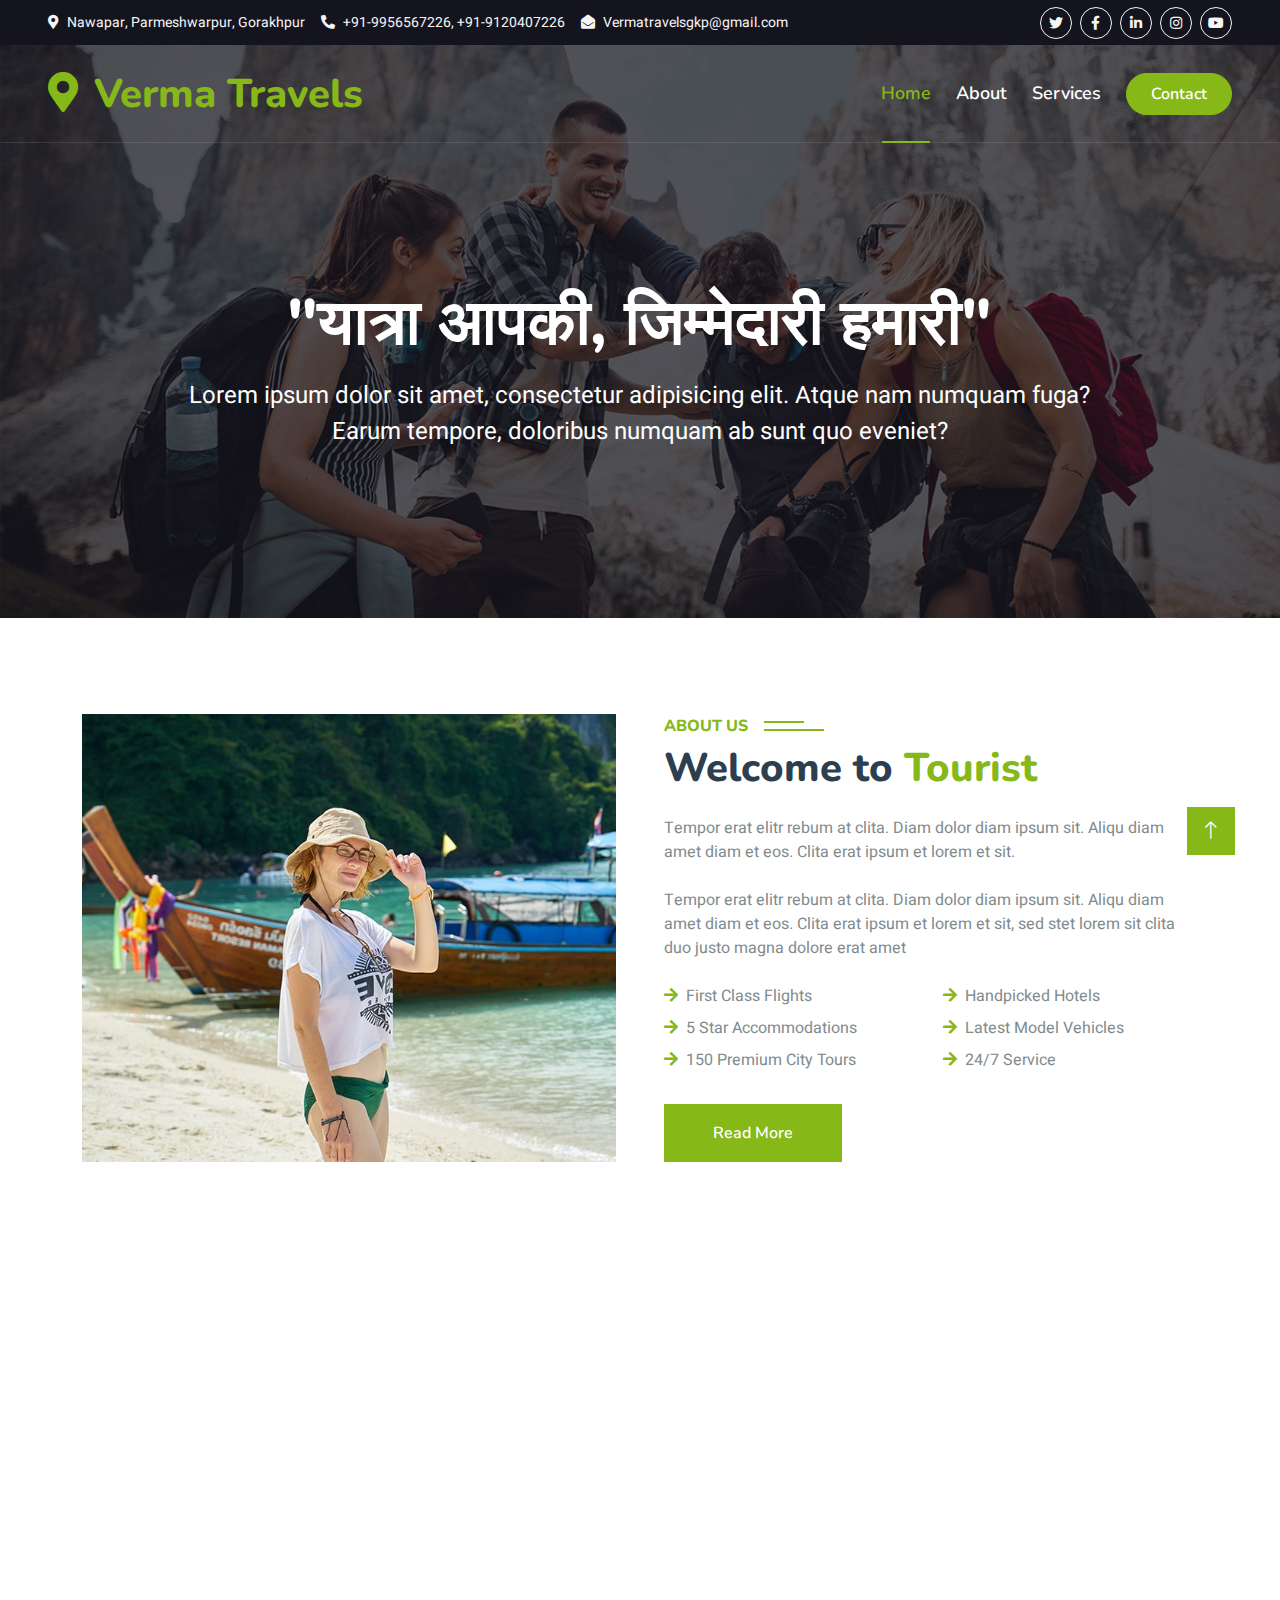
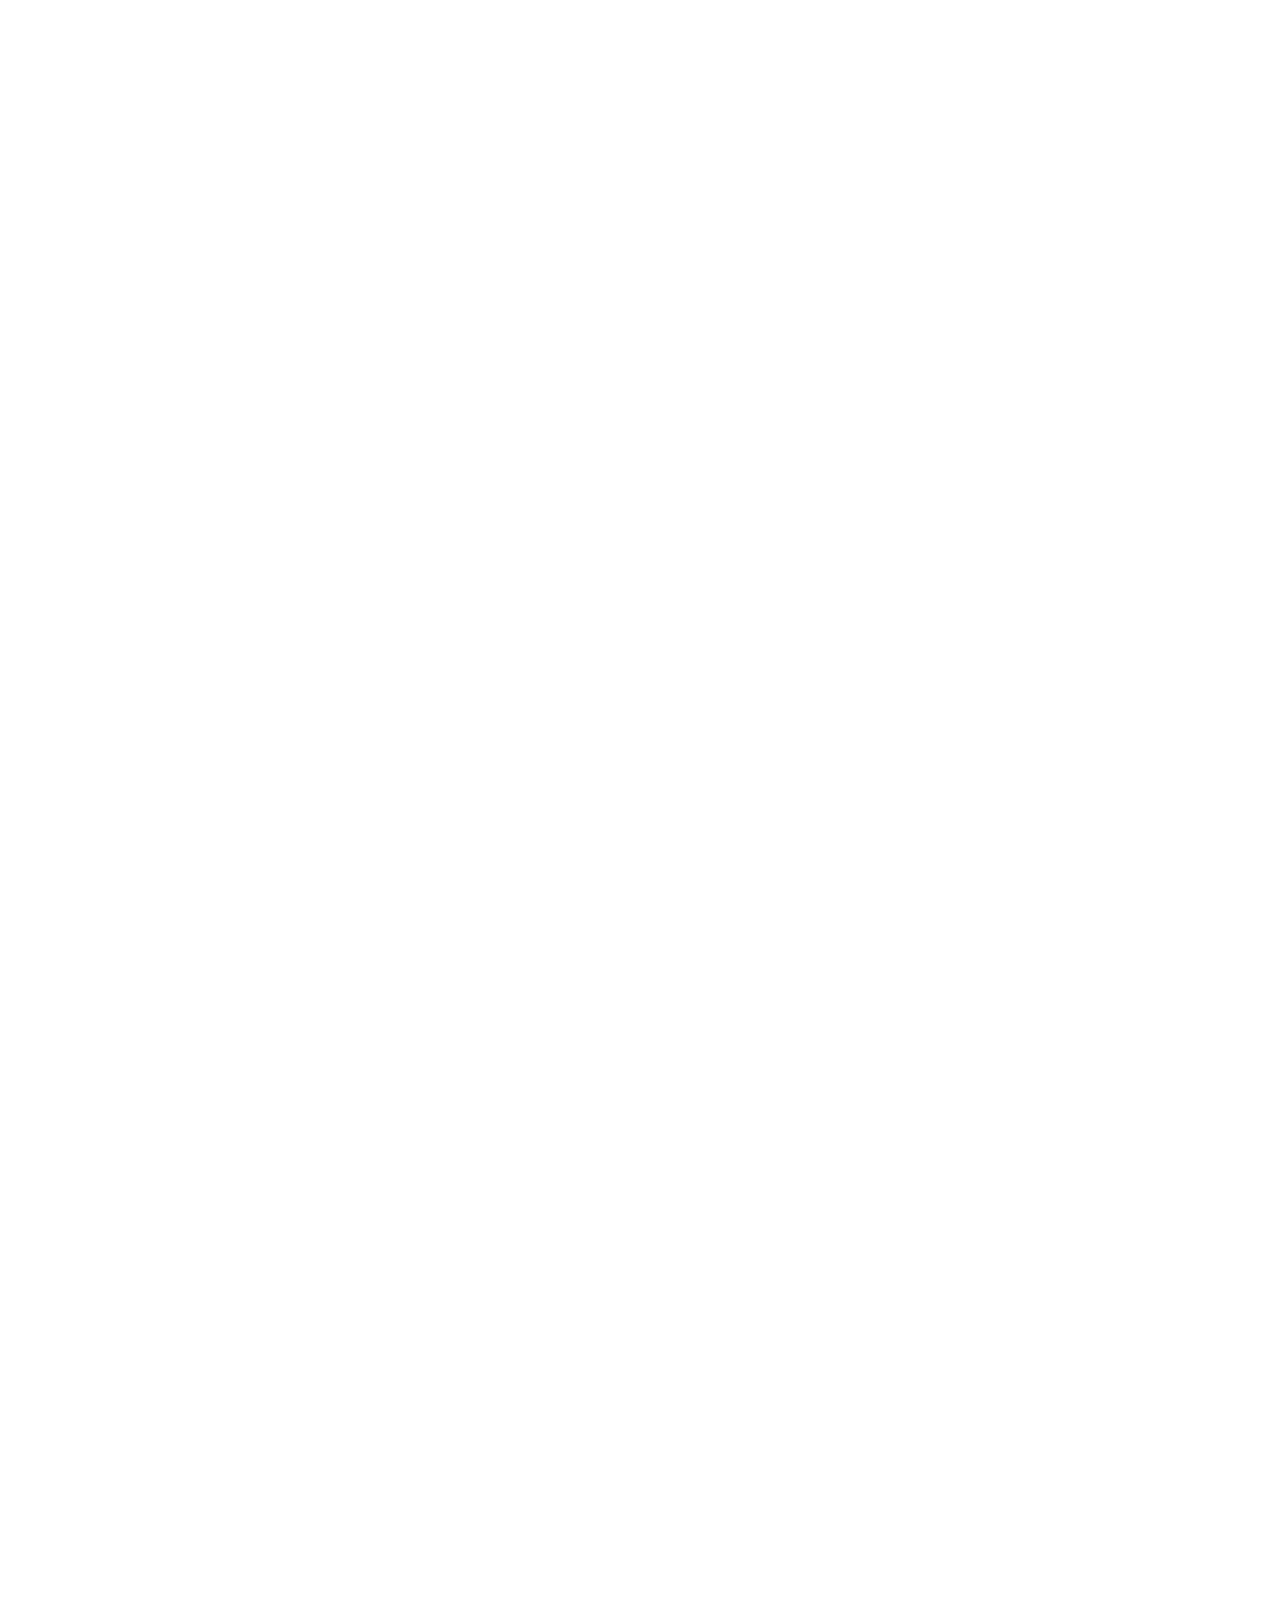
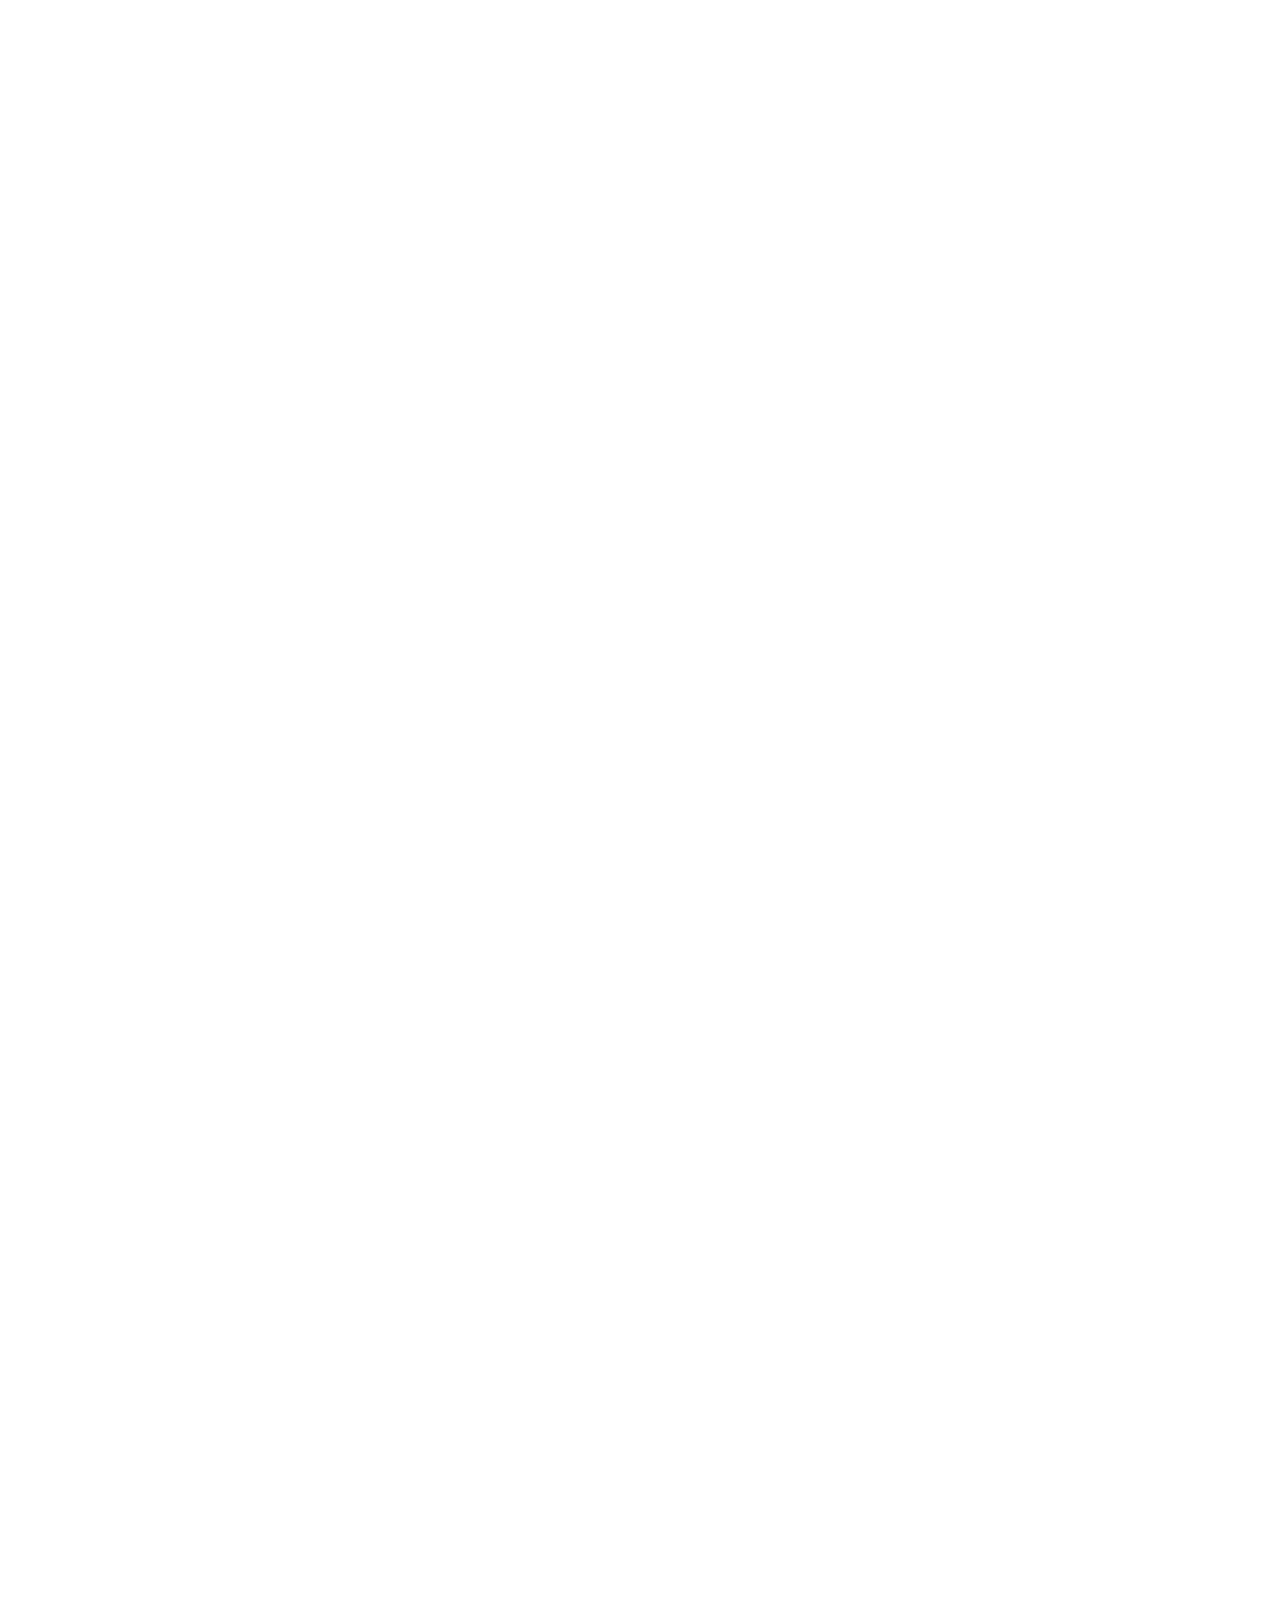
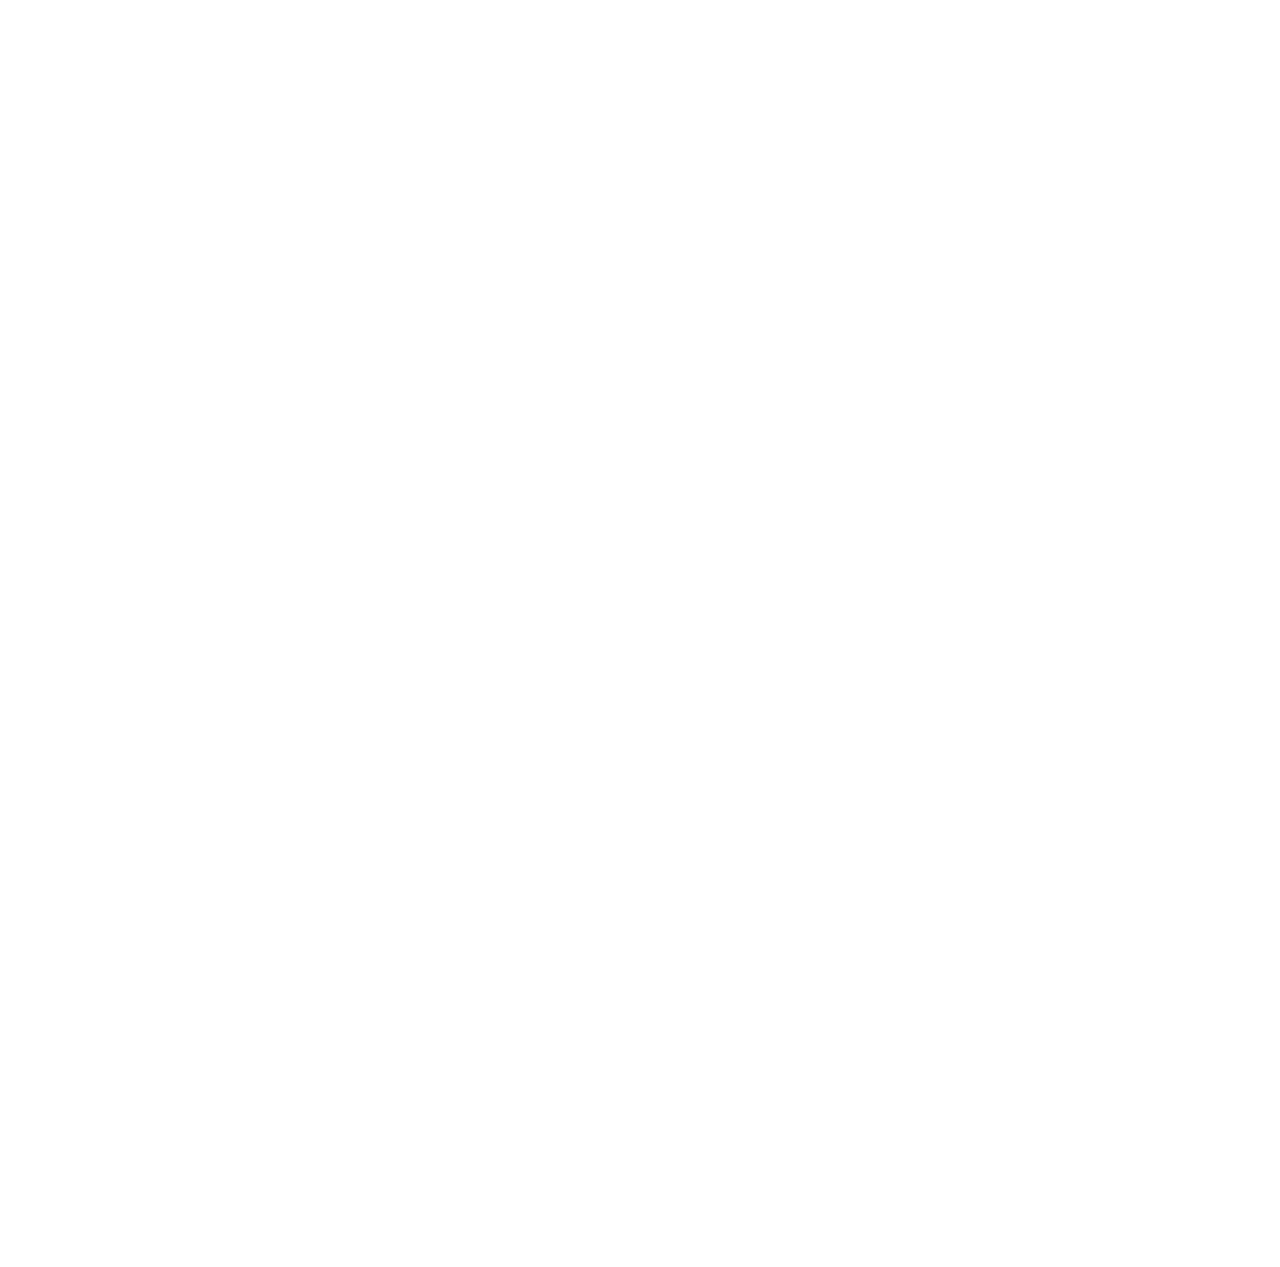
==== index.html @ 7a8b2f63 "Initial Commit" ====
<!DOCTYPE html>
<html lang="en">

<head>
    <meta charset="utf-8">
    <title>Tourist - Travel Agency HTML Template</title>
    <meta content="width=device-width, initial-scale=1.0" name="viewport">
    <meta content="" name="keywords">
    <meta content="" name="description">

    <!-- Favicon -->
    <link href="img/favicon.ico" rel="icon">

    <!-- Google Web Fonts -->
    <link rel="preconnect" href="https://fonts.googleapis.com">
    <link rel="preconnect" href="https://fonts.gstatic.com" crossorigin>
    <link href="https://fonts.googleapis.com/css2?family=Heebo:wght@400;500;600&family=Nunito:wght@600;700;800&display=swap" rel="stylesheet">

    <!-- Icon Font Stylesheet -->
    <link href="https://cdnjs.cloudflare.com/ajax/libs/font-awesome/5.10.0/css/all.min.css" rel="stylesheet">
    <link href="https://cdn.jsdelivr.net/npm/bootstrap-icons@1.4.1/font/bootstrap-icons.css" rel="stylesheet">

    <!-- Libraries Stylesheet -->
    <link href="lib/animate/animate.min.css" rel="stylesheet">
    <link href="lib/owlcarousel/assets/owl.carousel.min.css" rel="stylesheet">
    <link href="lib/tempusdominus/css/tempusdominus-bootstrap-4.min.css" rel="stylesheet" />

    <!-- Customized Bootstrap Stylesheet -->
    <link href="css/bootstrap.min.css" rel="stylesheet">

    <!-- Template Stylesheet -->
    <link href="css/style.css" rel="stylesheet">
</head>

<body>
    <!-- Spinner Start -->
    <div id="spinner" class="show bg-white position-fixed translate-middle w-100 vh-100 top-50 start-50 d-flex align-items-center justify-content-center">
        <div class="spinner-border text-primary" style="width: 3rem; height: 3rem;" role="status">
            <span class="sr-only">Loading...</span>
        </div>
    </div>
    <!-- Spinner End -->


    <!-- Topbar Start -->
    <div class="container-fluid bg-dark px-5 d-none d-lg-block">
        <div class="row gx-0">
            <div class="col-lg-8 text-center text-lg-start mb-2 mb-lg-0">
                <div class="d-inline-flex align-items-center" style="height: 45px;">
                    <small class="me-3 text-light"><i class="fa fa-map-marker-alt me-2"></i>Nawapar, Parmeshwarpur, Gorakhpur</small>
                    <small class="me-3 text-light"><i class="fa fa-phone-alt me-2"></i>+91-9956567226, +91-9120407226</small>
                    <small class="text-light"><i class="fa fa-envelope-open me-2"></i>Vermatravelsgkp@gmail.com</small>
                </div>
            </div>
            <div class="col-lg-4 text-center text-lg-end">
                <div class="d-inline-flex align-items-center" style="height: 45px;">
                    <a class="btn btn-sm btn-outline-light btn-sm-square rounded-circle me-2" href=""><i class="fab fa-twitter fw-normal"></i></a>
                    <a class="btn btn-sm btn-outline-light btn-sm-square rounded-circle me-2" href=""><i class="fab fa-facebook-f fw-normal"></i></a>
                    <a class="btn btn-sm btn-outline-light btn-sm-square rounded-circle me-2" href=""><i class="fab fa-linkedin-in fw-normal"></i></a>
                    <a class="btn btn-sm btn-outline-light btn-sm-square rounded-circle me-2" href=""><i class="fab fa-instagram fw-normal"></i></a>
                    <a class="btn btn-sm btn-outline-light btn-sm-square rounded-circle" href=""><i class="fab fa-youtube fw-normal"></i></a>
                </div>
            </div>
        </div>
    </div>
    <!-- Topbar End -->


    <!-- Navbar & Hero Start -->
    <div class="container-fluid position-relative p-0">
        <nav class="navbar navbar-expand-lg navbar-light px-4 px-lg-5 py-3 py-lg-0">
            <a href="" class="navbar-brand p-0">
                <h1 class="text-primary m-0"><i class="fa fa-map-marker-alt me-3"></i>Verma Travels</h1>
                <!-- <img src="img/logo.png" alt="Logo"> -->
            </a>
            <button class="navbar-toggler" type="button" data-bs-toggle="collapse" data-bs-target="#navbarCollapse">
                <span class="fa fa-bars"></span>
            </button>
            <div class="collapse navbar-collapse" id="navbarCollapse">
                <div class="navbar-nav ms-auto py-0">
                    <a href="index.html" class="nav-item nav-link active">Home</a>
                    <a href="about.html" class="nav-item nav-link">About</a>
                    <a href="service.html" class="nav-item nav-link">Services</a>
                    <!-- <a href="package.html" class="nav-item nav-link">Packages</a> -->
                    <!-- <div class="nav-item dropdown">
                        <a href="#" class="nav-link dropdown-toggle" data-bs-toggle="dropdown">Pages</a>
                        <div class="dropdown-menu m-0">
                            <a href="destination.html" class="dropdown-item">Destination</a>
                            <a href="booking.html" class="dropdown-item">Booking</a>
                            <a href="team.html" class="dropdown-item">Travel Guides</a>
                            <a href="testimonial.html" class="dropdown-item">Testimonial</a>
                            <a href="404.html" class="dropdown-item">404 Page</a>
                        </div> -->
                    </div>
                    <!-- <a href="contact.html" class="nav-item nav-link">Contact</a> -->
                </div>
                <a href="" class="btn btn-primary rounded-pill py-2 px-4">Contact</a>
            </div>
        </nav>

        <div class="container-fluid bg-primary py-5 mb-5 hero-header">
            <div class="container py-5">
                <div class="row justify-content-center py-5">
                    <div class="col-lg-10 pt-lg-5 mt-lg-5 text-center">
                        <h1 class="display-3 text-white mb-3 animated slideInDown">"यात्रा आपकी, जिम्मेदारी हमारी"</h1>
                        <p class="fs-4 text-white mb-4 animated slideInDown">Lorem ipsum dolor sit amet, consectetur adipisicing elit. Atque nam numquam fuga? Earum tempore, doloribus numquam ab sunt quo eveniet?</p>
                        <!-- <div class="position-relative w-75 mx-auto animated slideInDown">
                            <input class="form-control border-0 rounded-pill w-100 py-3 ps-4 pe-5" type="text" placeholder="Eg: Thailand">
                            <button type="button" class="btn btn-primary rounded-pill py-2 px-4 position-absolute top-0 end-0 me-2" style="margin-top: 7px;">Search</button>
                        </div> -->
                    </div>
                </div>
            </div>
        </div>
    </div>
    <!-- Navbar & Hero End -->


    <!-- About Start -->
    <div class="container-xxl py-5">
        <div class="container">
            <div class="row g-5">
                <div class="col-lg-6 wow fadeInUp" data-wow-delay="0.1s" style="min-height: 400px;">
                    <div class="position-relative h-100">
                        <img class="img-fluid position-absolute w-100 h-100" src="img/about.jpg" alt="" style="object-fit: cover;">
                    </div>
                </div>
                <div class="col-lg-6 wow fadeInUp" data-wow-delay="0.3s">
                    <h6 class="section-title bg-white text-start text-primary pe-3">About Us</h6>
                    <h1 class="mb-4">Welcome to <span class="text-primary">Tourist</span></h1>
                    <p class="mb-4">Tempor erat elitr rebum at clita. Diam dolor diam ipsum sit. Aliqu diam amet diam et eos. Clita erat ipsum et lorem et sit.</p>
                    <p class="mb-4">Tempor erat elitr rebum at clita. Diam dolor diam ipsum sit. Aliqu diam amet diam et eos. Clita erat ipsum et lorem et sit, sed stet lorem sit clita duo justo magna dolore erat amet</p>
                    <div class="row gy-2 gx-4 mb-4">
                        <div class="col-sm-6">
                            <p class="mb-0"><i class="fa fa-arrow-right text-primary me-2"></i>First Class Flights</p>
                        </div>
                        <div class="col-sm-6">
                            <p class="mb-0"><i class="fa fa-arrow-right text-primary me-2"></i>Handpicked Hotels</p>
                        </div>
                        <div class="col-sm-6">
                            <p class="mb-0"><i class="fa fa-arrow-right text-primary me-2"></i>5 Star Accommodations</p>
                        </div>
                        <div class="col-sm-6">
                            <p class="mb-0"><i class="fa fa-arrow-right text-primary me-2"></i>Latest Model Vehicles</p>
                        </div>
                        <div class="col-sm-6">
                            <p class="mb-0"><i class="fa fa-arrow-right text-primary me-2"></i>150 Premium City Tours</p>
                        </div>
                        <div class="col-sm-6">
                            <p class="mb-0"><i class="fa fa-arrow-right text-primary me-2"></i>24/7 Service</p>
                        </div>
                    </div>
                    <a class="btn btn-primary py-3 px-5 mt-2" href="">Read More</a>
                </div>
            </div>
        </div>
    </div>
    <!-- About End -->


    <!-- Service Start -->
    <div class="container-xxl py-5">
        <div class="container">
            <div class="text-center wow fadeInUp" data-wow-delay="0.1s">
                <h6 class="section-title bg-white text-center text-primary px-3">Services</h6>
                <h1 class="mb-5">Our Services</h1>
            </div>
            <div class="row g-4">
                <div class="col-lg-3 col-sm-6 wow fadeInUp" data-wow-delay="0.1s">
                    <div class="service-item rounded pt-3">
                        <div class="p-4">
                            <i class="fa fa-3x fa-globe text-primary mb-4"></i>
                            <h5>WorldWide Tours</h5>
                            <p>Diam elitr kasd sed at elitr sed ipsum justo dolor sed clita amet diam</p>
                        </div>
                    </div>
                </div>
                <div class="col-lg-3 col-sm-6 wow fadeInUp" data-wow-delay="0.3s">
                    <div class="service-item rounded pt-3">
                        <div class="p-4">
                            <i class="fa fa-3x fa-hotel text-primary mb-4"></i>
                            <h5>Hotel Reservation</h5>
                            <p>Diam elitr kasd sed at elitr sed ipsum justo dolor sed clita amet diam</p>
                        </div>
                    </div>
                </div>
                <div class="col-lg-3 col-sm-6 wow fadeInUp" data-wow-delay="0.5s">
                    <div class="service-item rounded pt-3">
                        <div class="p-4">
                            <i class="fa fa-3x fa-user text-primary mb-4"></i>
                            <h5>Travel Guides</h5>
                            <p>Diam elitr kasd sed at elitr sed ipsum justo dolor sed clita amet diam</p>
                        </div>
                    </div>
                </div>
                <div class="col-lg-3 col-sm-6 wow fadeInUp" data-wow-delay="0.7s">
                    <div class="service-item rounded pt-3">
                        <div class="p-4">
                            <i class="fa fa-3x fa-cog text-primary mb-4"></i>
                            <h5>Event Management</h5>
                            <p>Diam elitr kasd sed at elitr sed ipsum justo dolor sed clita amet diam</p>
                        </div>
                    </div>
                </div>
                <div class="col-lg-3 col-sm-6 wow fadeInUp" data-wow-delay="0.1s">
                    <div class="service-item rounded pt-3">
                        <div class="p-4">
                            <i class="fa fa-3x fa-globe text-primary mb-4"></i>
                            <h5>WorldWide Tours</h5>
                            <p>Diam elitr kasd sed at elitr sed ipsum justo dolor sed clita amet diam</p>
                        </div>
                    </div>
                </div>
                <div class="col-lg-3 col-sm-6 wow fadeInUp" data-wow-delay="0.3s">
                    <div class="service-item rounded pt-3">
                        <div class="p-4">
                            <i class="fa fa-3x fa-hotel text-primary mb-4"></i>
                            <h5>Hotel Reservation</h5>
                            <p>Diam elitr kasd sed at elitr sed ipsum justo dolor sed clita amet diam</p>
                        </div>
                    </div>
                </div>
                <div class="col-lg-3 col-sm-6 wow fadeInUp" data-wow-delay="0.5s">
                    <div class="service-item rounded pt-3">
                        <div class="p-4">
                            <i class="fa fa-3x fa-user text-primary mb-4"></i>
                            <h5>Travel Guides</h5>
                            <p>Diam elitr kasd sed at elitr sed ipsum justo dolor sed clita amet diam</p>
                        </div>
                    </div>
                </div>
                <div class="col-lg-3 col-sm-6 wow fadeInUp" data-wow-delay="0.7s">
                    <div class="service-item rounded pt-3">
                        <div class="p-4">
                            <i class="fa fa-3x fa-cog text-primary mb-4"></i>
                            <h5>Event Management</h5>
                            <p>Diam elitr kasd sed at elitr sed ipsum justo dolor sed clita amet diam</p>
                        </div>
                    </div>
                </div>
            </div>
        </div>
    </div>
    <!-- Service End -->


    <!-- Destination Start -->
    <div class="container-xxl py-5 destination">
        <div class="container">
            <div class="text-center wow fadeInUp" data-wow-delay="0.1s">
                <h6 class="section-title bg-white text-center text-primary px-3">Destination</h6>
                <h1 class="mb-5">Popular Destination</h1>
            </div>
            <div class="row g-3">
                <div class="col-lg-7 col-md-6">
                    <div class="row g-3">
                        <div class="col-lg-12 col-md-12 wow zoomIn" data-wow-delay="0.1s">
                            <a class="position-relative d-block overflow-hidden" href="">
                                <img class="img-fluid" src="img/destination-1.jpg" alt="">
                                <div class="bg-white text-danger fw-bold position-absolute top-0 start-0 m-3 py-1 px-2">30% OFF</div>
                                <div class="bg-white text-primary fw-bold position-absolute bottom-0 end-0 m-3 py-1 px-2">Thailand</div>
                            </a>
                        </div>
                        <div class="col-lg-6 col-md-12 wow zoomIn" data-wow-delay="0.3s">
                            <a class="position-relative d-block overflow-hidden" href="">
                                <img class="img-fluid" src="img/destination-2.jpg" alt="">
                                <div class="bg-white text-danger fw-bold position-absolute top-0 start-0 m-3 py-1 px-2">25% OFF</div>
                                <div class="bg-white text-primary fw-bold position-absolute bottom-0 end-0 m-3 py-1 px-2">Malaysia</div>
                            </a>
                        </div>
                        <div class="col-lg-6 col-md-12 wow zoomIn" data-wow-delay="0.5s">
                            <a class="position-relative d-block overflow-hidden" href="">
                                <img class="img-fluid" src="img/destination-3.jpg" alt="">
                                <div class="bg-white text-danger fw-bold position-absolute top-0 start-0 m-3 py-1 px-2">35% OFF</div>
                                <div class="bg-white text-primary fw-bold position-absolute bottom-0 end-0 m-3 py-1 px-2">Australia</div>
                            </a>
                        </div>
                    </div>
                </div>
                <div class="col-lg-5 col-md-6 wow zoomIn" data-wow-delay="0.7s" style="min-height: 350px;">
                    <a class="position-relative d-block h-100 overflow-hidden" href="">
                        <img class="img-fluid position-absolute w-100 h-100" src="img/destination-4.jpg" alt="" style="object-fit: cover;">
                        <div class="bg-white text-danger fw-bold position-absolute top-0 start-0 m-3 py-1 px-2">20% OFF</div>
                        <div class="bg-white text-primary fw-bold position-absolute bottom-0 end-0 m-3 py-1 px-2">Indonesia</div>
                    </a>
                </div>
            </div>
        </div>
    </div>
    <!-- Destination Start -->


    <!-- Package Start -->
    <div class="container-xxl py-5">
        <div class="container">
            <div class="text-center wow fadeInUp" data-wow-delay="0.1s">
                <h6 class="section-title bg-white text-center text-primary px-3">Packages</h6>
                <h1 class="mb-5">Awesome Packages</h1>
            </div>
            <div class="row g-4 justify-content-center">
                <div class="col-lg-4 col-md-6 wow fadeInUp" data-wow-delay="0.1s">
                    <div class="package-item">
                        <div class="overflow-hidden">
                            <img class="img-fluid" src="img/package-1.jpg" alt="">
                        </div>
                        <div class="d-flex border-bottom">
                            <small class="flex-fill text-center border-end py-2"><i class="fa fa-map-marker-alt text-primary me-2"></i>Thailand</small>
                            <small class="flex-fill text-center border-end py-2"><i class="fa fa-calendar-alt text-primary me-2"></i>3 days</small>
                            <small class="flex-fill text-center py-2"><i class="fa fa-user text-primary me-2"></i>2 Person</small>
                        </div>
                        <div class="text-center p-4">
                            <h3 class="mb-0">$149.00</h3>
                            <div class="mb-3">
                                <small class="fa fa-star text-primary"></small>
                                <small class="fa fa-star text-primary"></small>
                                <small class="fa fa-star text-primary"></small>
                                <small class="fa fa-star text-primary"></small>
                                <small class="fa fa-star text-primary"></small>
                            </div>
                            <p>Tempor erat elitr rebum at clita. Diam dolor diam ipsum sit diam amet diam eos</p>
                            <div class="d-flex justify-content-center mb-2">
                                <a href="#" class="btn btn-sm btn-primary px-3 border-end" style="border-radius: 30px 0 0 30px;">Read More</a>
                                <a href="#" class="btn btn-sm btn-primary px-3" style="border-radius: 0 30px 30px 0;">Book Now</a>
                            </div>
                        </div>
                    </div>
                </div>
                <div class="col-lg-4 col-md-6 wow fadeInUp" data-wow-delay="0.3s">
                    <div class="package-item">
                        <div class="overflow-hidden">
                            <img class="img-fluid" src="img/package-2.jpg" alt="">
                        </div>
                        <div class="d-flex border-bottom">
                            <small class="flex-fill text-center border-end py-2"><i class="fa fa-map-marker-alt text-primary me-2"></i>Indonesia</small>
                            <small class="flex-fill text-center border-end py-2"><i class="fa fa-calendar-alt text-primary me-2"></i>3 days</small>
                            <small class="flex-fill text-center py-2"><i class="fa fa-user text-primary me-2"></i>2 Person</small>
                        </div>
                        <div class="text-center p-4">
                            <h3 class="mb-0">$139.00</h3>
                            <div class="mb-3">
                                <small class="fa fa-star text-primary"></small>
                                <small class="fa fa-star text-primary"></small>
                                <small class="fa fa-star text-primary"></small>
                                <small class="fa fa-star text-primary"></small>
                                <small class="fa fa-star text-primary"></small>
                            </div>
                            <p>Tempor erat elitr rebum at clita. Diam dolor diam ipsum sit diam amet diam eos</p>
                            <div class="d-flex justify-content-center mb-2">
                                <a href="#" class="btn btn-sm btn-primary px-3 border-end" style="border-radius: 30px 0 0 30px;">Read More</a>
                                <a href="#" class="btn btn-sm btn-primary px-3" style="border-radius: 0 30px 30px 0;">Book Now</a>
                            </div>
                        </div>
                    </div>
                </div>
                <div class="col-lg-4 col-md-6 wow fadeInUp" data-wow-delay="0.5s">
                    <div class="package-item">
                        <div class="overflow-hidden">
                            <img class="img-fluid" src="img/package-3.jpg" alt="">
                        </div>
                        <div class="d-flex border-bottom">
                            <small class="flex-fill text-center border-end py-2"><i class="fa fa-map-marker-alt text-primary me-2"></i>Malaysia</small>
                            <small class="flex-fill text-center border-end py-2"><i class="fa fa-calendar-alt text-primary me-2"></i>3 days</small>
                            <small class="flex-fill text-center py-2"><i class="fa fa-user text-primary me-2"></i>2 Person</small>
                        </div>
                        <div class="text-center p-4">
                            <h3 class="mb-0">$189.00</h3>
                            <div class="mb-3">
                                <small class="fa fa-star text-primary"></small>
                                <small class="fa fa-star text-primary"></small>
                                <small class="fa fa-star text-primary"></small>
                                <small class="fa fa-star text-primary"></small>
                                <small class="fa fa-star text-primary"></small>
                            </div>
                            <p>Tempor erat elitr rebum at clita. Diam dolor diam ipsum sit diam amet diam eos</p>
                            <div class="d-flex justify-content-center mb-2">
                                <a href="#" class="btn btn-sm btn-primary px-3 border-end" style="border-radius: 30px 0 0 30px;">Read More</a>
                                <a href="#" class="btn btn-sm btn-primary px-3" style="border-radius: 0 30px 30px 0;">Book Now</a>
                            </div>
                        </div>
                    </div>
                </div>
            </div>
        </div>
    </div>
    <!-- Package End -->


    <!-- Booking Start -->
    <div class="container-xxl py-5 wow fadeInUp" data-wow-delay="0.1s">
        <div class="container">
            <div class="booking p-5">
                <div class="row g-5 align-items-center">
                    <div class="col-md-6 text-white">
                        <h6 class="text-white text-uppercase">Booking</h6>
                        <h1 class="text-white mb-4">Online Booking</h1>
                        <p class="mb-4">Tempor erat elitr rebum at clita. Diam dolor diam ipsum sit. Aliqu diam amet diam et eos. Clita erat ipsum et lorem et sit.</p>
                        <p class="mb-4">Tempor erat elitr rebum at clita. Diam dolor diam ipsum sit. Aliqu diam amet diam et eos. Clita erat ipsum et lorem et sit, sed stet lorem sit clita duo justo magna dolore erat amet</p>
                        <a class="btn btn-outline-light py-3 px-5 mt-2" href="">Read More</a>
                    </div>
                    <div class="col-md-6">
                        <h1 class="text-white mb-4">Book A Tour</h1>
                        <form>
                            <div class="row g-3">
                                <div class="col-md-6">
                                    <div class="form-floating">
                                        <input type="text" class="form-control bg-transparent" id="name" placeholder="Your Name">
                                        <label for="name">Your Name</label>
                                    </div>
                                </div>
                                <div class="col-md-6">
                                    <div class="form-floating">
                                        <input type="email" class="form-control bg-transparent" id="email" placeholder="Your Email">
                                        <label for="email">Your Email</label>
                                    </div>
                                </div>
                                <div class="col-md-6">
                                    <div class="form-floating date" id="date3" data-target-input="nearest">
                                        <input type="text" class="form-control bg-transparent datetimepicker-input" id="datetime" placeholder="Date & Time" data-target="#date3" data-toggle="datetimepicker" />
                                        <label for="datetime">Date & Time</label>
                                    </div>
                                </div>
                                <div class="col-md-6">
                                    <div class="form-floating">
                                        <select class="form-select bg-transparent" id="select1">
                                            <option value="1">Destination 1</option>
                                            <option value="2">Destination 2</option>
                                            <option value="3">Destination 3</option>
                                        </select>
                                        <label for="select1">Destination</label>
                                    </div>
                                </div>
                                <div class="col-12">
                                    <div class="form-floating">
                                        <textarea class="form-control bg-transparent" placeholder="Special Request" id="message" style="height: 100px"></textarea>
                                        <label for="message">Special Request</label>
                                    </div>
                                </div>
                                <div class="col-12">
                                    <button class="btn btn-outline-light w-100 py-3" type="submit">Book Now</button>
                                </div>
                            </div>
                        </form>
                    </div>
                </div>
            </div>
        </div>
    </div>
    <!-- Booking Start -->


    <!-- Process Start -->
    <div class="container-xxl py-5">
        <div class="container">
            <div class="text-center pb-4 wow fadeInUp" data-wow-delay="0.1s">
                <h6 class="section-title bg-white text-center text-primary px-3">Process</h6>
                <h1 class="mb-5">3 Easy Steps</h1>
            </div>
            <div class="row gy-5 gx-4 justify-content-center">
                <div class="col-lg-4 col-sm-6 text-center pt-4 wow fadeInUp" data-wow-delay="0.1s">
                    <div class="position-relative border border-primary pt-5 pb-4 px-4">
                        <div class="d-inline-flex align-items-center justify-content-center bg-primary rounded-circle position-absolute top-0 start-50 translate-middle shadow" style="width: 100px; height: 100px;">
                            <i class="fa fa-globe fa-3x text-white"></i>
                        </div>
                        <h5 class="mt-4">Choose A Destination</h5>
                        <hr class="w-25 mx-auto bg-primary mb-1">
                        <hr class="w-50 mx-auto bg-primary mt-0">
                        <p class="mb-0">Tempor erat elitr rebum clita dolor diam ipsum sit diam amet diam eos erat ipsum et lorem et sit sed stet lorem sit</p>
                    </div>
                </div>
                <div class="col-lg-4 col-sm-6 text-center pt-4 wow fadeInUp" data-wow-delay="0.3s">
                    <div class="position-relative border border-primary pt-5 pb-4 px-4">
                        <div class="d-inline-flex align-items-center justify-content-center bg-primary rounded-circle position-absolute top-0 start-50 translate-middle shadow" style="width: 100px; height: 100px;">
                            <i class="fa fa-dollar-sign fa-3x text-white"></i>
                        </div>
                        <h5 class="mt-4">Pay Online</h5>
                        <hr class="w-25 mx-auto bg-primary mb-1">
                        <hr class="w-50 mx-auto bg-primary mt-0">
                        <p class="mb-0">Tempor erat elitr rebum clita dolor diam ipsum sit diam amet diam eos erat ipsum et lorem et sit sed stet lorem sit</p>
                    </div>
                </div>
                <div class="col-lg-4 col-sm-6 text-center pt-4 wow fadeInUp" data-wow-delay="0.5s">
                    <div class="position-relative border border-primary pt-5 pb-4 px-4">
                        <div class="d-inline-flex align-items-center justify-content-center bg-primary rounded-circle position-absolute top-0 start-50 translate-middle shadow" style="width: 100px; height: 100px;">
                            <i class="fa fa-plane fa-3x text-white"></i>
                        </div>
                        <h5 class="mt-4">Fly Today</h5>
                        <hr class="w-25 mx-auto bg-primary mb-1">
                        <hr class="w-50 mx-auto bg-primary mt-0">
                        <p class="mb-0">Tempor erat elitr rebum clita dolor diam ipsum sit diam amet diam eos erat ipsum et lorem et sit sed stet lorem sit</p>
                    </div>
                </div>
            </div>
        </div>
    </div>
    <!-- Process Start -->


    <!-- Team Start -->
    <div class="container-xxl py-5">
        <div class="container">
            <div class="text-center wow fadeInUp" data-wow-delay="0.1s">
                <h6 class="section-title bg-white text-center text-primary px-3">Travel Guide</h6>
                <h1 class="mb-5">Meet Our Guide</h1>
            </div>
            <div class="row g-4">
                <div class="col-lg-3 col-md-6 wow fadeInUp" data-wow-delay="0.1s">
                    <div class="team-item">
                        <div class="overflow-hidden">
                            <img class="img-fluid" src="img/team-1.jpg" alt="">
                        </div>
                        <div class="position-relative d-flex justify-content-center" style="margin-top: -19px;">
                            <a class="btn btn-square mx-1" href=""><i class="fab fa-facebook-f"></i></a>
                            <a class="btn btn-square mx-1" href=""><i class="fab fa-twitter"></i></a>
                            <a class="btn btn-square mx-1" href=""><i class="fab fa-instagram"></i></a>
                        </div>
                        <div class="text-center p-4">
                            <h5 class="mb-0">Full Name</h5>
                            <small>Designation</small>
                        </div>
                    </div>
                </div>
                <div class="col-lg-3 col-md-6 wow fadeInUp" data-wow-delay="0.3s">
                    <div class="team-item">
                        <div class="overflow-hidden">
                            <img class="img-fluid" src="img/team-2.jpg" alt="">
                        </div>
                        <div class="position-relative d-flex justify-content-center" style="margin-top: -19px;">
                            <a class="btn btn-square mx-1" href=""><i class="fab fa-facebook-f"></i></a>
                            <a class="btn btn-square mx-1" href=""><i class="fab fa-twitter"></i></a>
                            <a class="btn btn-square mx-1" href=""><i class="fab fa-instagram"></i></a>
                        </div>
                        <div class="text-center p-4">
                            <h5 class="mb-0">Full Name</h5>
                            <small>Designation</small>
                        </div>
                    </div>
                </div>
                <div class="col-lg-3 col-md-6 wow fadeInUp" data-wow-delay="0.5s">
                    <div class="team-item">
                        <div class="overflow-hidden">
                            <img class="img-fluid" src="img/team-3.jpg" alt="">
                        </div>
                        <div class="position-relative d-flex justify-content-center" style="margin-top: -19px;">
                            <a class="btn btn-square mx-1" href=""><i class="fab fa-facebook-f"></i></a>
                            <a class="btn btn-square mx-1" href=""><i class="fab fa-twitter"></i></a>
                            <a class="btn btn-square mx-1" href=""><i class="fab fa-instagram"></i></a>
                        </div>
                        <div class="text-center p-4">
                            <h5 class="mb-0">Full Name</h5>
                            <small>Designation</small>
                        </div>
                    </div>
                </div>
                <div class="col-lg-3 col-md-6 wow fadeInUp" data-wow-delay="0.7s">
                    <div class="team-item">
                        <div class="overflow-hidden">
                            <img class="img-fluid" src="img/team-4.jpg" alt="">
                        </div>
                        <div class="position-relative d-flex justify-content-center" style="margin-top: -19px;">
                            <a class="btn btn-square mx-1" href=""><i class="fab fa-facebook-f"></i></a>
                            <a class="btn btn-square mx-1" href=""><i class="fab fa-twitter"></i></a>
                            <a class="btn btn-square mx-1" href=""><i class="fab fa-instagram"></i></a>
                        </div>
                        <div class="text-center p-4">
                            <h5 class="mb-0">Full Name</h5>
                            <small>Designation</small>
                        </div>
                    </div>
                </div>
            </div>
        </div>
    </div>
    <!-- Team End -->


    <!-- Testimonial Start -->
    <div class="container-xxl py-5 wow fadeInUp" data-wow-delay="0.1s">
        <div class="container">
            <div class="text-center">
                <h6 class="section-title bg-white text-center text-primary px-3">Testimonial</h6>
                <h1 class="mb-5">Our Clients Say!!!</h1>
            </div>
            <div class="owl-carousel testimonial-carousel position-relative">
                <div class="testimonial-item bg-white text-center border p-4">
                    <img class="bg-white rounded-circle shadow p-1 mx-auto mb-3" src="img/testimonial-1.jpg" style="width: 80px; height: 80px;">
                    <h5 class="mb-0">John Doe</h5>
                    <p>New York, USA</p>
                    <p class="mb-0">Tempor erat elitr rebum at clita. Diam dolor diam ipsum sit diam amet diam et eos. Clita erat ipsum et lorem et sit.</p>
                </div>
                <div class="testimonial-item bg-white text-center border p-4">
                    <img class="bg-white rounded-circle shadow p-1 mx-auto mb-3" src="img/testimonial-2.jpg" style="width: 80px; height: 80px;">
                    <h5 class="mb-0">John Doe</h5>
                    <p>New York, USA</p>
                    <p class="mt-2 mb-0">Tempor erat elitr rebum at clita. Diam dolor diam ipsum sit diam amet diam et eos. Clita erat ipsum et lorem et sit.</p>
                </div>
                <div class="testimonial-item bg-white text-center border p-4">
                    <img class="bg-white rounded-circle shadow p-1 mx-auto mb-3" src="img/testimonial-3.jpg" style="width: 80px; height: 80px;">
                    <h5 class="mb-0">John Doe</h5>
                    <p>New York, USA</p>
                    <p class="mt-2 mb-0">Tempor erat elitr rebum at clita. Diam dolor diam ipsum sit diam amet diam et eos. Clita erat ipsum et lorem et sit.</p>
                </div>
                <div class="testimonial-item bg-white text-center border p-4">
                    <img class="bg-white rounded-circle shadow p-1 mx-auto mb-3" src="img/testimonial-4.jpg" style="width: 80px; height: 80px;">
                    <h5 class="mb-0">John Doe</h5>
                    <p>New York, USA</p>
                    <p class="mt-2 mb-0">Tempor erat elitr rebum at clita. Diam dolor diam ipsum sit diam amet diam et eos. Clita erat ipsum et lorem et sit.</p>
                </div>
            </div>
        </div>
    </div>
    <!-- Testimonial End -->
        

    <!-- Footer Start -->
    <div class="container-fluid bg-dark text-light footer pt-5 mt-5 wow fadeIn" data-wow-delay="0.1s">
        <div class="container py-5">
            <div class="row g-5">
                <div class="col-lg-3 col-md-6">
                    <h4 class="text-white mb-3">Company</h4>
                    <a class="btn btn-link" href="">About Us</a>
                    <a class="btn btn-link" href="">Contact Us</a>
                    <a class="btn btn-link" href="">Privacy Policy</a>
                    <a class="btn btn-link" href="">Terms & Condition</a>
                    <a class="btn btn-link" href="">FAQs & Help</a>
                </div>
                <div class="col-lg-3 col-md-6">
                    <h4 class="text-white mb-3">Contact</h4>
                    <p class="mb-2"><i class="fa fa-map-marker-alt me-3"></i>123 Street, New York, USA</p>
                    <p class="mb-2"><i class="fa fa-phone-alt me-3"></i>+012 345 67890</p>
                    <p class="mb-2"><i class="fa fa-envelope me-3"></i>info@example.com</p>
                    <div class="d-flex pt-2">
                        <a class="btn btn-outline-light btn-social" href=""><i class="fab fa-twitter"></i></a>
                        <a class="btn btn-outline-light btn-social" href=""><i class="fab fa-facebook-f"></i></a>
                        <a class="btn btn-outline-light btn-social" href=""><i class="fab fa-youtube"></i></a>
                        <a class="btn btn-outline-light btn-social" href=""><i class="fab fa-linkedin-in"></i></a>
                    </div>
                </div>
                <div class="col-lg-3 col-md-6">
                    <h4 class="text-white mb-3">Gallery</h4>
                    <div class="row g-2 pt-2">
                        <div class="col-4">
                            <img class="img-fluid bg-light p-1" src="img/package-1.jpg" alt="">
                        </div>
                        <div class="col-4">
                            <img class="img-fluid bg-light p-1" src="img/package-2.jpg" alt="">
                        </div>
                        <div class="col-4">
                            <img class="img-fluid bg-light p-1" src="img/package-3.jpg" alt="">
                        </div>
                        <div class="col-4">
                            <img class="img-fluid bg-light p-1" src="img/package-2.jpg" alt="">
                        </div>
                        <div class="col-4">
                            <img class="img-fluid bg-light p-1" src="img/package-3.jpg" alt="">
                        </div>
                        <div class="col-4">
                            <img class="img-fluid bg-light p-1" src="img/package-1.jpg" alt="">
                        </div>
                    </div>
                </div>
                <div class="col-lg-3 col-md-6">
                    <h4 class="text-white mb-3">Newsletter</h4>
                    <p>Dolor amet sit justo amet elitr clita ipsum elitr est.</p>
                    <div class="position-relative mx-auto" style="max-width: 400px;">
                        <input class="form-control border-primary w-100 py-3 ps-4 pe-5" type="text" placeholder="Your email">
                        <button type="button" class="btn btn-primary py-2 position-absolute top-0 end-0 mt-2 me-2">SignUp</button>
                    </div>
                </div>
            </div>
        </div>
        <div class="container">
            <div class="copyright">
                <div class="row">
                    <div class="col-md-6 text-center text-md-start mb-3 mb-md-0">
                        &copy; <a class="border-bottom" href="#">Your Site Name</a>, All Right Reserved.

                        <!--/*** This template is free as long as you keep the footer author’s credit link/attribution link/backlink. If you'd like to use the template without the footer author’s credit link/attribution link/backlink, you can purchase the Credit Removal License from "https://htmlcodex.com/credit-removal". Thank you for your support. ***/-->
                        Designed By <a class="border-bottom" href="https://htmlcodex.com">HTML Codex</a>
                    </div>
                    <div class="col-md-6 text-center text-md-end">
                        <div class="footer-menu">
                            <a href="">Home</a>
                            <a href="">Cookies</a>
                            <a href="">Help</a>
                            <a href="">FQAs</a>
                        </div>
                    </div>
                </div>
            </div>
        </div>
    </div>
    <!-- Footer End -->


    <!-- Back to Top -->
    <a href="#" class="btn btn-lg btn-primary btn-lg-square back-to-top"><i class="bi bi-arrow-up"></i></a>


    <!-- JavaScript Libraries -->
    <script src="https://code.jquery.com/jquery-3.4.1.min.js"></script>
    <script src="https://cdn.jsdelivr.net/npm/bootstrap@5.0.0/dist/js/bootstrap.bundle.min.js"></script>
    <script src="lib/wow/wow.min.js"></script>
    <script src="lib/easing/easing.min.js"></script>
    <script src="lib/waypoints/waypoints.min.js"></script>
    <script src="lib/owlcarousel/owl.carousel.min.js"></script>
    <script src="lib/tempusdominus/js/moment.min.js"></script>
    <script src="lib/tempusdominus/js/moment-timezone.min.js"></script>
    <script src="lib/tempusdominus/js/tempusdominus-bootstrap-4.min.js"></script>

    <!-- Template Javascript -->
    <script src="js/main.js"></script>
</body>

</html>
---- css/style.css ----
/********** Template CSS **********/
:root {
    --primary: #86B817;
    --secondary: #FE8800;
    --light: #F5F5F5;
    --dark: #14141F;
}

.fw-medium {
    font-weight: 600 !important;
}

.fw-semi-bold {
    font-weight: 700 !important;
}

.back-to-top {
    position: fixed;
    display: none;
    right: 45px;
    bottom: 45px;
    z-index: 99;
}


/*** Spinner ***/
#spinner {
    opacity: 0;
    visibility: hidden;
    transition: opacity .5s ease-out, visibility 0s linear .5s;
    z-index: 99999;
}

#spinner.show {
    transition: opacity .5s ease-out, visibility 0s linear 0s;
    visibility: visible;
    opacity: 1;
}


/*** Button ***/
.btn {
    font-family: 'Nunito', sans-serif;
    font-weight: 600;
    transition: .5s;
}

.btn.btn-primary,
.btn.btn-secondary {
    color: #FFFFFF;
}

.btn-square {
    width: 38px;
    height: 38px;
}

.btn-sm-square {
    width: 32px;
    height: 32px;
}

.btn-lg-square {
    width: 48px;
    height: 48px;
}

.btn-square,
.btn-sm-square,
.btn-lg-square {
    padding: 0;
    display: flex;
    align-items: center;
    justify-content: center;
    font-weight: normal;
    border-radius: 0px;
}


/*** Navbar ***/
.navbar-light .navbar-nav .nav-link {
    font-family: 'Nunito', sans-serif;
    position: relative;
    margin-right: 25px;
    padding: 35px 0;
    color: #FFFFFF !important;
    font-size: 18px;
    font-weight: 600;
    outline: none;
    transition: .5s;
}

.sticky-top.navbar-light .navbar-nav .nav-link {
    padding: 20px 0;
    color: var(--dark) !important;
}

.navbar-light .navbar-nav .nav-link:hover,
.navbar-light .navbar-nav .nav-link.active {
    color: var(--primary) !important;
}

.navbar-light .navbar-brand img {
    max-height: 60px;
    transition: .5s;
}

.sticky-top.navbar-light .navbar-brand img {
    max-height: 45px;
}

@media (max-width: 991.98px) {
    .sticky-top.navbar-light {
        position: relative;
        background: #FFFFFF;
    }

    .navbar-light .navbar-collapse {
        margin-top: 15px;
        border-top: 1px solid #DDDDDD;
    }

    .navbar-light .navbar-nav .nav-link,
    .sticky-top.navbar-light .navbar-nav .nav-link {
        padding: 10px 0;
        margin-left: 0;
        color: var(--dark) !important;
    }

    .navbar-light .navbar-brand img {
        max-height: 45px;
    }
}

@media (min-width: 992px) {
    .navbar-light {
        position: absolute;
        width: 100%;
        top: 0;
        left: 0;
        border-bottom: 1px solid rgba(256, 256, 256, .1);
        z-index: 999;
    }
    
    .sticky-top.navbar-light {
        position: fixed;
        background: #FFFFFF;
    }

    .navbar-light .navbar-nav .nav-link::before {
        position: absolute;
        content: "";
        width: 0;
        height: 2px;
        bottom: -1px;
        left: 50%;
        background: var(--primary);
        transition: .5s;
    }

    .navbar-light .navbar-nav .nav-link:hover::before,
    .navbar-light .navbar-nav .nav-link.active::before {
        width: calc(100% - 2px);
        left: 1px;
    }

    .navbar-light .navbar-nav .nav-link.nav-contact::before {
        display: none;
    }
}


/*** Hero Header ***/
.hero-header {
    background: linear-gradient(rgba(20, 20, 31, .7), rgba(20, 20, 31, .7)), url(../img/bg-hero.jpg);
    background-position: center center;
    background-repeat: no-repeat;
    background-size: cover;
}

.breadcrumb-item + .breadcrumb-item::before {
    color: rgba(255, 255, 255, .5);
}


/*** Section Title ***/
.section-title {
    position: relative;
    display: inline-block;
    text-transform: uppercase;
}

.section-title::before {
    position: absolute;
    content: "";
    width: calc(100% + 80px);
    height: 2px;
    top: 4px;
    left: -40px;
    background: var(--primary);
    z-index: -1;
}

.section-title::after {
    position: absolute;
    content: "";
    width: calc(100% + 120px);
    height: 2px;
    bottom: 5px;
    left: -60px;
    background: var(--primary);
    z-index: -1;
}

.section-title.text-start::before {
    width: calc(100% + 40px);
    left: 0;
}

.section-title.text-start::after {
    width: calc(100% + 60px);
    left: 0;
}


/*** Service ***/
.service-item {
    box-shadow: 0 0 45px rgba(0, 0, 0, .08);
    transition: .5s;
}

.service-item:hover {
    background: var(--primary);
}

.service-item * {
    transition: .5s;
}

.service-item:hover * {
    color: var(--light) !important;
}


/*** Destination ***/
.destination img {
    transition: .5s;
}

.destination a:hover img {
    transform: scale(1.1);
}


/*** Package ***/
.package-item {
    box-shadow: 0 0 45px rgba(0, 0, 0, .08);
}

.package-item img {
    transition: .5s;
}

.package-item:hover img {
    transform: scale(1.1);
}


/*** Booking ***/
.booking {
    background: linear-gradient(rgba(15, 23, 43, .7), rgba(15, 23, 43, .7)), url(../img/booking.jpg);
    background-position: center center;
    background-repeat: no-repeat;
    background-size: cover;
}


/*** Team ***/
.team-item {
    box-shadow: 0 0 45px rgba(0, 0, 0, .08);
}

.team-item img {
    transition: .5s;
}

.team-item:hover img {
    transform: scale(1.1);
}

.team-item .btn {
    background: #FFFFFF;
    color: var(--primary);
    border-radius: 20px;
    border-bottom: 1px solid var(--primary);
}

.team-item .btn:hover {
    background: var(--primary);
    color: #FFFFFF;
}


/*** Testimonial ***/
.testimonial-carousel::before {
    position: absolute;
    content: "";
    top: 0;
    left: 0;
    height: 100%;
    width: 0;
    background: linear-gradient(to right, rgba(255, 255, 255, 1) 0%, rgba(255, 255, 255, 0) 100%);
    z-index: 1;
}

.testimonial-carousel::after {
    position: absolute;
    content: "";
    top: 0;
    right: 0;
    height: 100%;
    width: 0;
    background: linear-gradient(to left, rgba(255, 255, 255, 1) 0%, rgba(255, 255, 255, 0) 100%);
    z-index: 1;
}

@media (min-width: 768px) {
    .testimonial-carousel::before,
    .testimonial-carousel::after {
        width: 200px;
    }
}

@media (min-width: 992px) {
    .testimonial-carousel::before,
    .testimonial-carousel::after {
        width: 300px;
    }
}

.testimonial-carousel .owl-item .testimonial-item,
.testimonial-carousel .owl-item.center .testimonial-item * {
    transition: .5s;
}

.testimonial-carousel .owl-item.center .testimonial-item {
    background: var(--primary) !important;
    border-color: var(--primary) !important;
}

.testimonial-carousel .owl-item.center .testimonial-item * {
    color: #FFFFFF !important;
}

.testimonial-carousel .owl-dots {
    margin-top: 24px;
    display: flex;
    align-items: flex-end;
    justify-content: center;
}

.testimonial-carousel .owl-dot {
    position: relative;
    display: inline-block;
    margin: 0 5px;
    width: 15px;
    height: 15px;
    border: 1px solid #CCCCCC;
    border-radius: 15px;
    transition: .5s;
}

.testimonial-carousel .owl-dot.active {
    background: var(--primary);
    border-color: var(--primary);
}


/*** Footer ***/
.footer .btn.btn-social {
    margin-right: 5px;
    width: 35px;
    height: 35px;
    display: flex;
    align-items: center;
    justify-content: center;
    color: var(--light);
    font-weight: normal;
    border: 1px solid #FFFFFF;
    border-radius: 35px;
    transition: .3s;
}

.footer .btn.btn-social:hover {
    color: var(--primary);
}

.footer .btn.btn-link {
    display: block;
    margin-bottom: 5px;
    padding: 0;
    text-align: left;
    color: #FFFFFF;
    font-size: 15px;
    font-weight: normal;
    text-transform: capitalize;
    transition: .3s;
}

.footer .btn.btn-link::before {
    position: relative;
    content: "\f105";
    font-family: "Font Awesome 5 Free";
    font-weight: 900;
    margin-right: 10px;
}

.footer .btn.btn-link:hover {
    letter-spacing: 1px;
    box-shadow: none;
}

.footer .copyright {
    padding: 25px 0;
    font-size: 15px;
    border-top: 1px solid rgba(256, 256, 256, .1);
}

.footer .copyright a {
    color: var(--light);
}

.footer .footer-menu a {
    margin-right: 15px;
    padding-right: 15px;
    border-right: 1px solid rgba(255, 255, 255, .1);
}

.footer .footer-menu a:last-child {
    margin-right: 0;
    padding-right: 0;
    border-right: none;
}
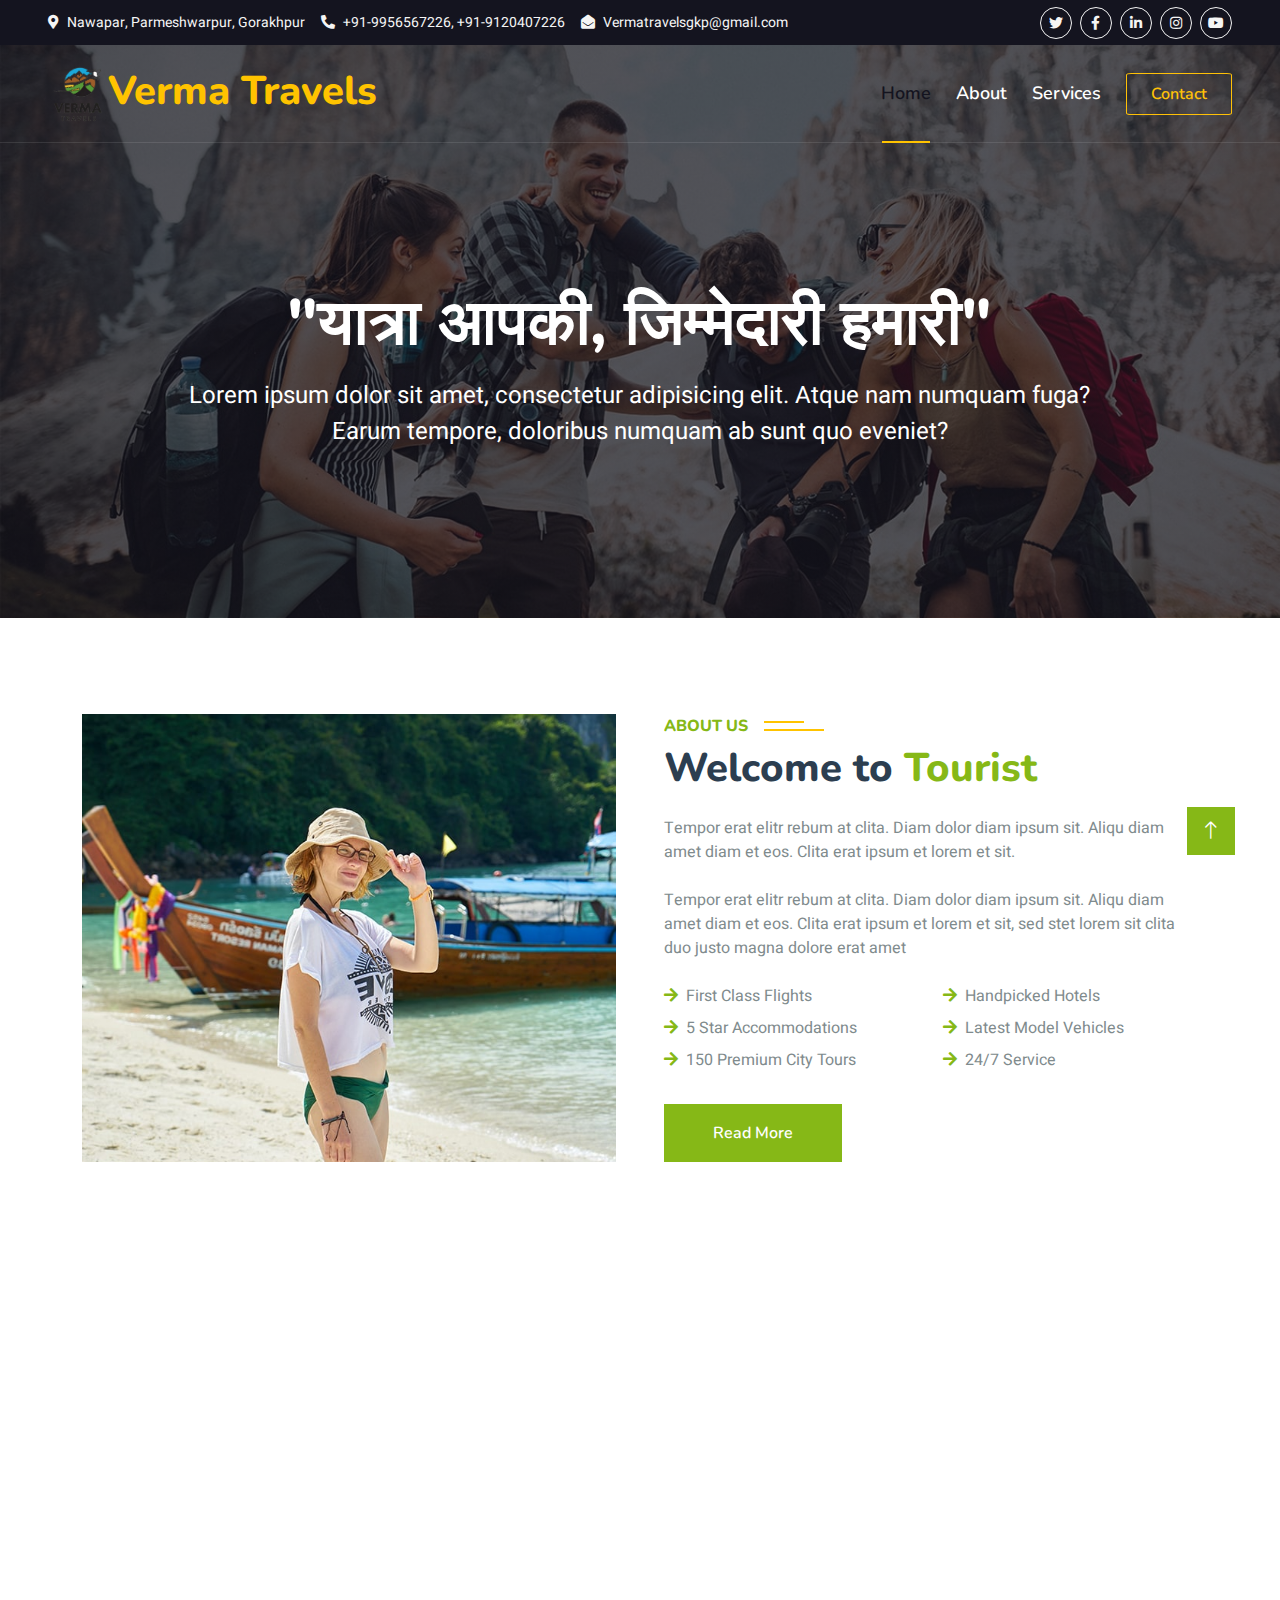
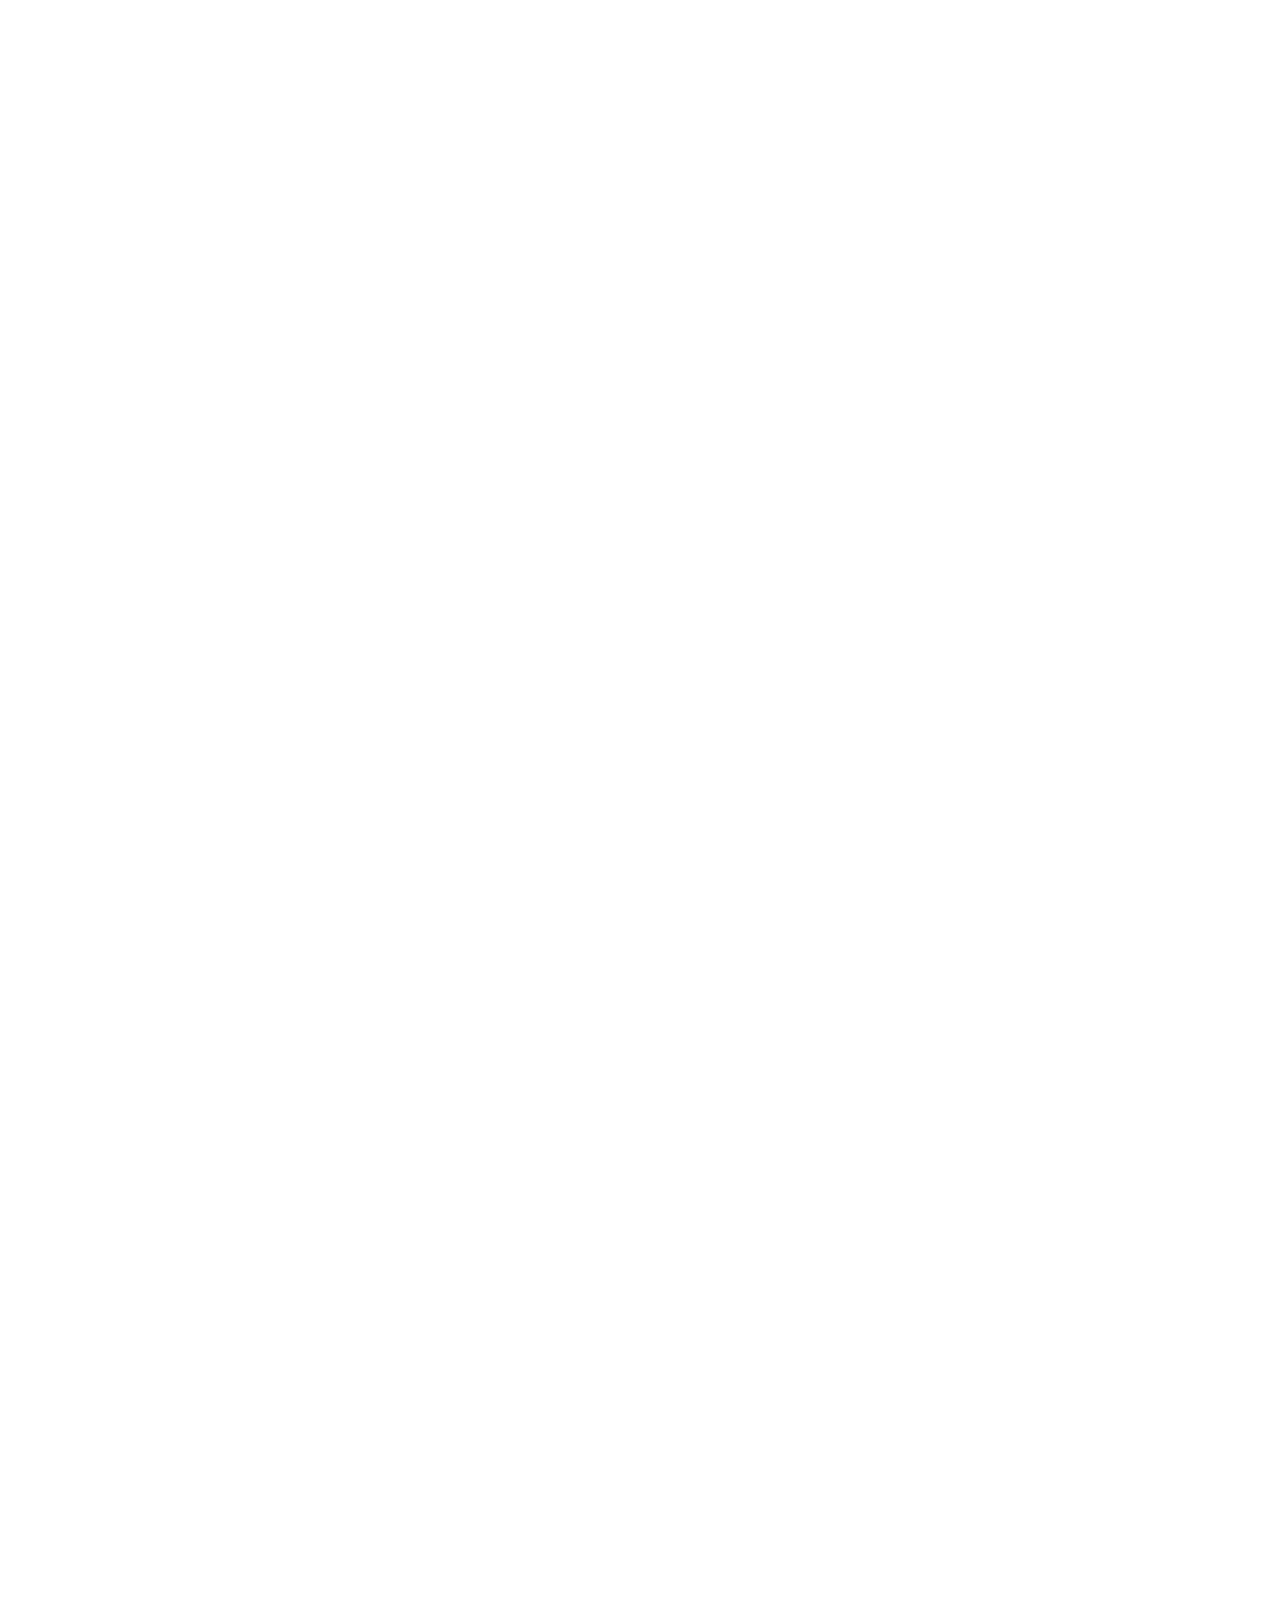
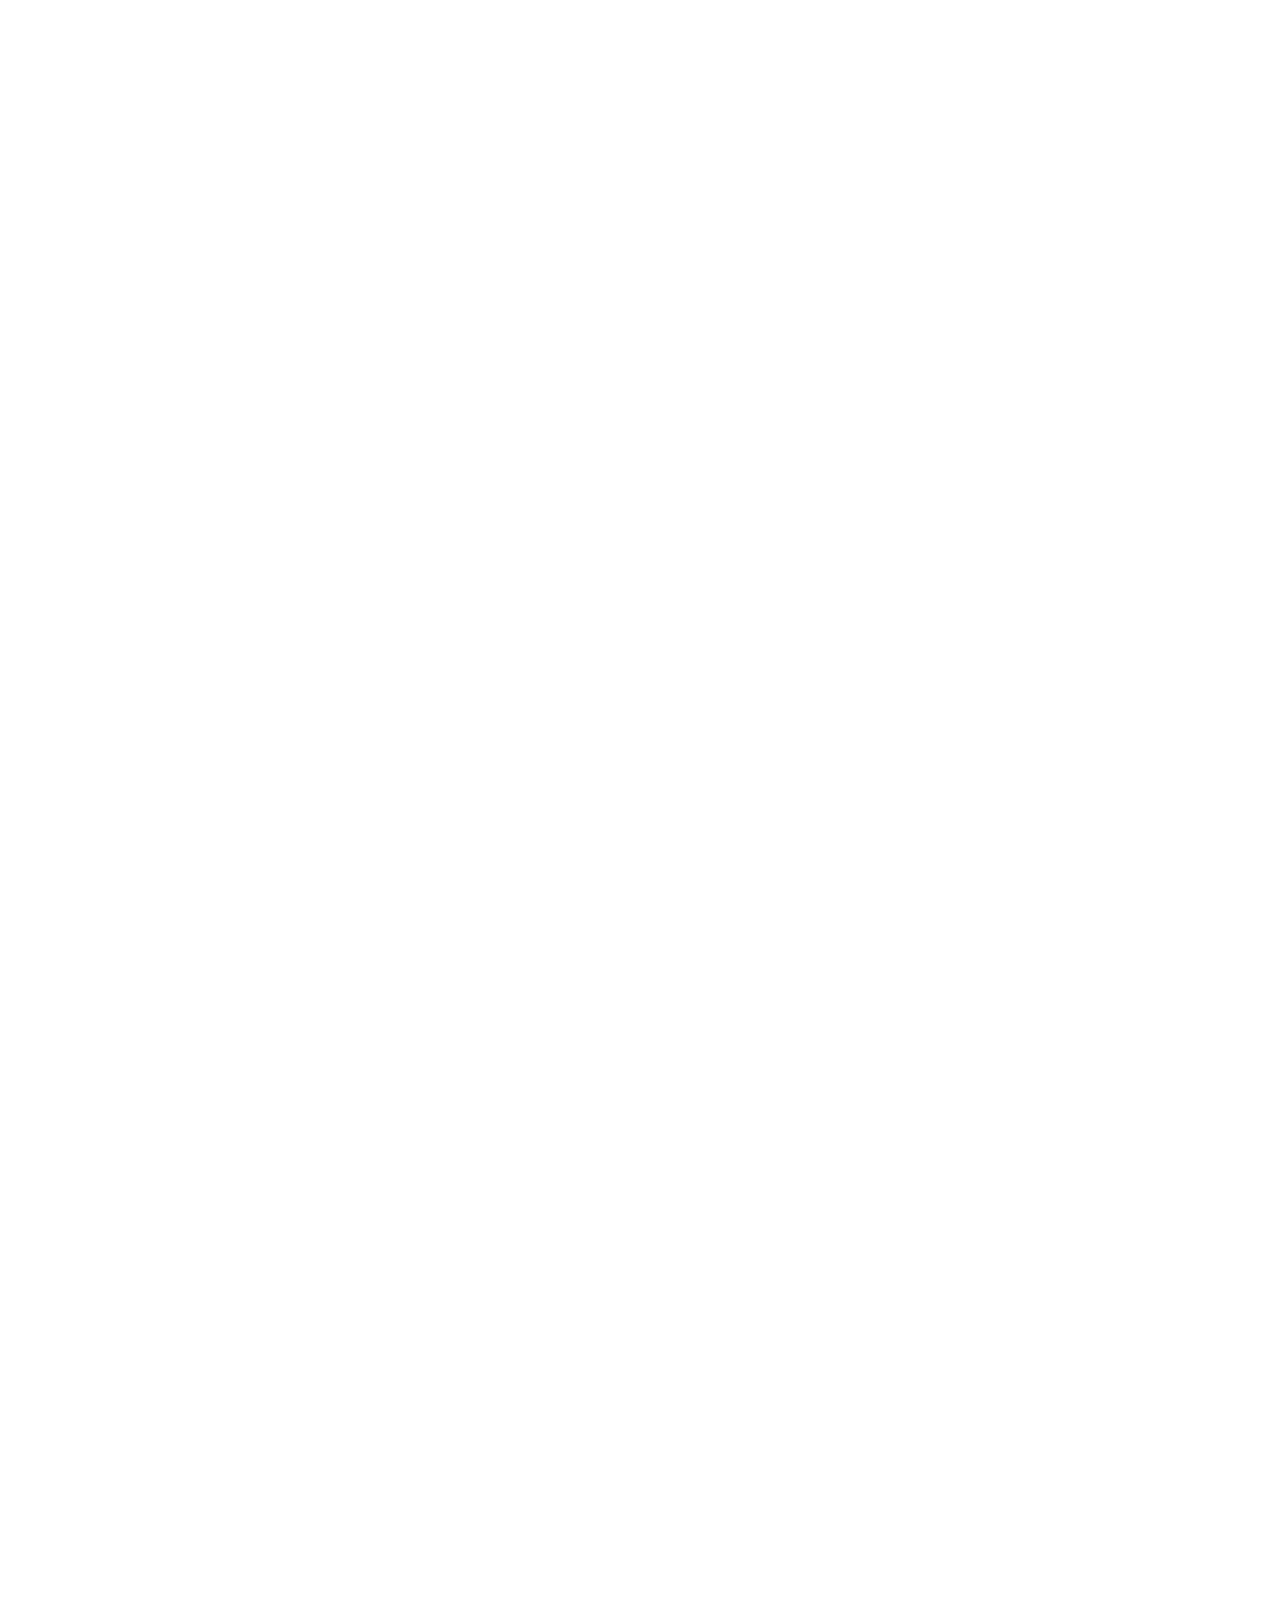
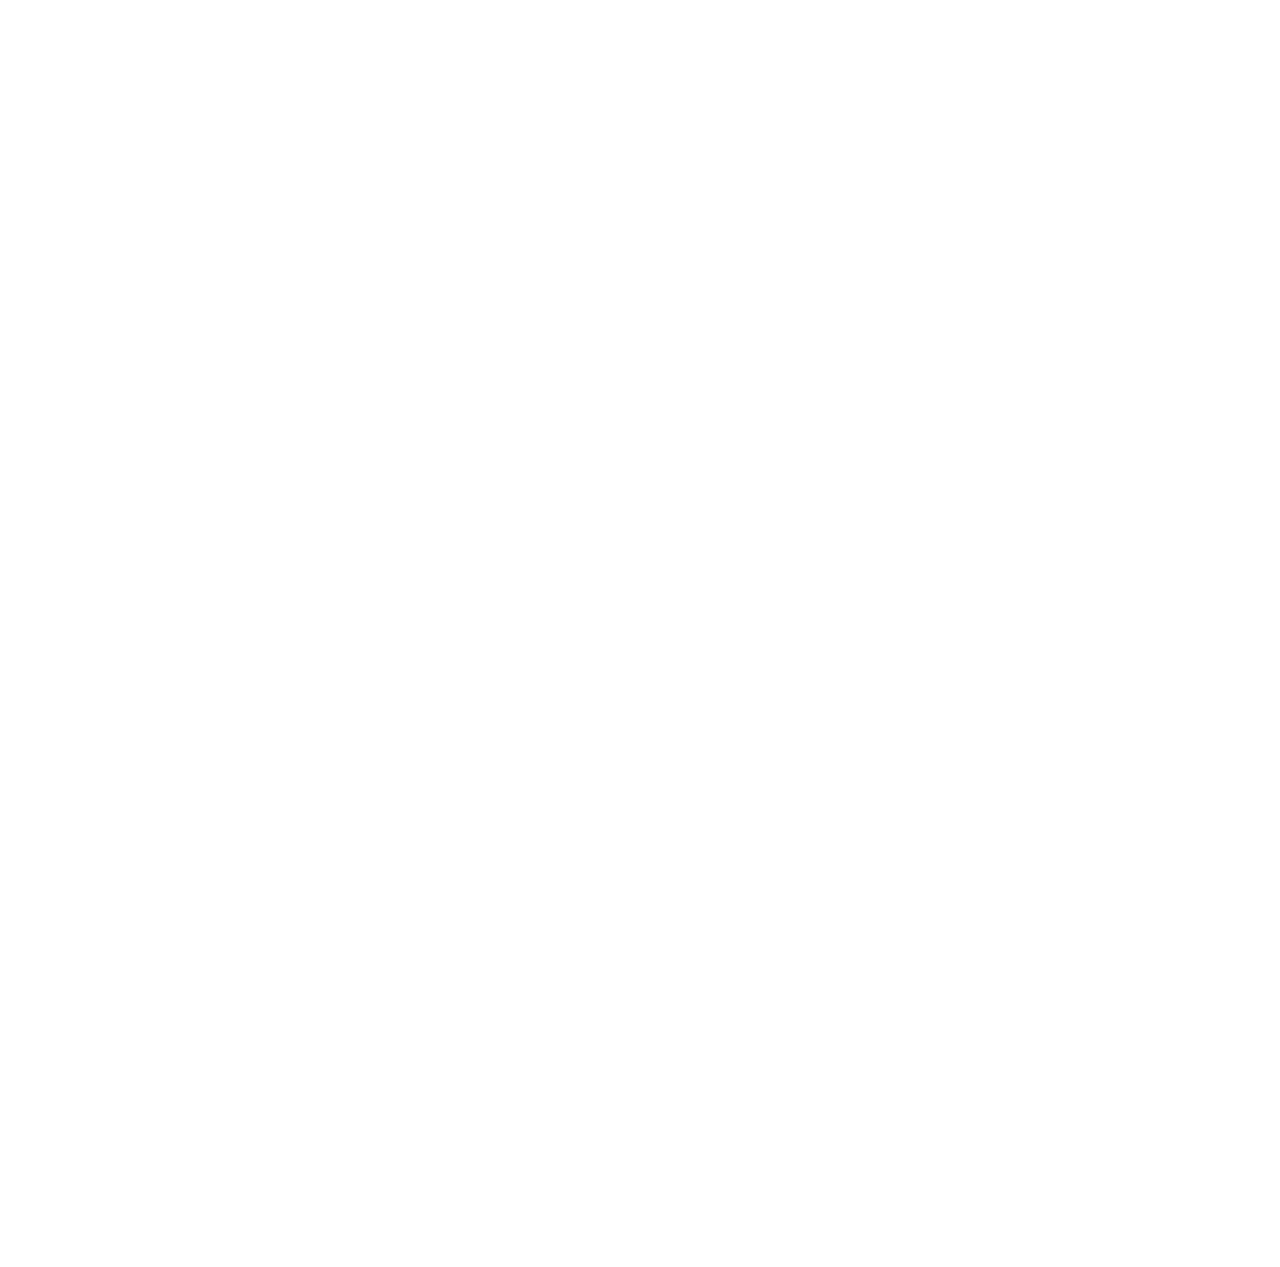
==== commit 43a09161: "Logo and Color changed" ====
--- a/index.html
+++ b/index.html
@@ -3,7 +3,7 @@
 
 <head>
     <meta charset="utf-8">
-    <title>Tourist - Travel Agency HTML Template</title>
+    <title>Verma Travels | Home</title>
     <meta content="width=device-width, initial-scale=1.0" name="viewport">
     <meta content="" name="keywords">
     <meta content="" name="description">
@@ -70,8 +70,8 @@
     <div class="container-fluid position-relative p-0">
         <nav class="navbar navbar-expand-lg navbar-light px-4 px-lg-5 py-3 py-lg-0">
             <a href="" class="navbar-brand p-0">
-                <h1 class="text-primary m-0"><i class="fa fa-map-marker-alt me-3"></i>Verma Travels</h1>
-                <!-- <img src="img/logo.png" alt="Logo"> -->
+                <h1 style="color: var(--primary) !important;" class="m-0"><img class="mr-2" src="img/logo.png" alt="Logo">Verma Travels</h1>
+                
             </a>
             <button class="navbar-toggler" type="button" data-bs-toggle="collapse" data-bs-target="#navbarCollapse">
                 <span class="fa fa-bars"></span>
@@ -81,20 +81,11 @@
                     <a href="index.html" class="nav-item nav-link active">Home</a>
                     <a href="about.html" class="nav-item nav-link">About</a>
                     <a href="service.html" class="nav-item nav-link">Services</a>
-                    <!-- <a href="package.html" class="nav-item nav-link">Packages</a> -->
-                    <!-- <div class="nav-item dropdown">
-                        <a href="#" class="nav-link dropdown-toggle" data-bs-toggle="dropdown">Pages</a>
-                        <div class="dropdown-menu m-0">
-                            <a href="destination.html" class="dropdown-item">Destination</a>
-                            <a href="booking.html" class="dropdown-item">Booking</a>
-                            <a href="team.html" class="dropdown-item">Travel Guides</a>
-                            <a href="testimonial.html" class="dropdown-item">Testimonial</a>
-                            <a href="404.html" class="dropdown-item">404 Page</a>
-                        </div> -->
                     </div>
                     <!-- <a href="contact.html" class="nav-item nav-link">Contact</a> -->
                 </div>
-                <a href="" class="btn btn-primary rounded-pill py-2 px-4">Contact</a>
+                <button style="border-radius: 5%;" type="button" class="btn btn-outline-warning py-2 px-4">Contact</button>
+                <!-- <a  href="" class="btn btn-primary rounded-pill py-2 px-4">Contact</a> -->
             </div>
         </nav>
 
@@ -122,7 +113,7 @@
             <div class="row g-5">
                 <div class="col-lg-6 wow fadeInUp" data-wow-delay="0.1s" style="min-height: 400px;">
                     <div class="position-relative h-100">
-                        <img class="img-fluid position-absolute w-100 h-100" src="img/about.jpg" alt="" style="object-fit: cover;">
+                        <img class="img-fluid position-absolute w-100 h-100" src="img/about.jpg" alt="ujjain-temple-image" style="object-fit: cover;">
                     </div>
                 </div>
                 <div class="col-lg-6 wow fadeInUp" data-wow-delay="0.3s">
--- a/css/style.css
+++ b/css/style.css
@@ -1,6 +1,6 @@
 /********** Template CSS **********/
 :root {
-    --primary: #86B817;
+    --primary: #FFC300;
     --secondary: #FE8800;
     --light: #F5F5F5;
     --dark: #14141F;
@@ -97,7 +97,8 @@
 
 .navbar-light .navbar-nav .nav-link:hover,
 .navbar-light .navbar-nav .nav-link.active {
-    color: var(--primary) !important;
+    color: var(--dark) !important;
+    
 }
 
 .navbar-light .navbar-brand img {
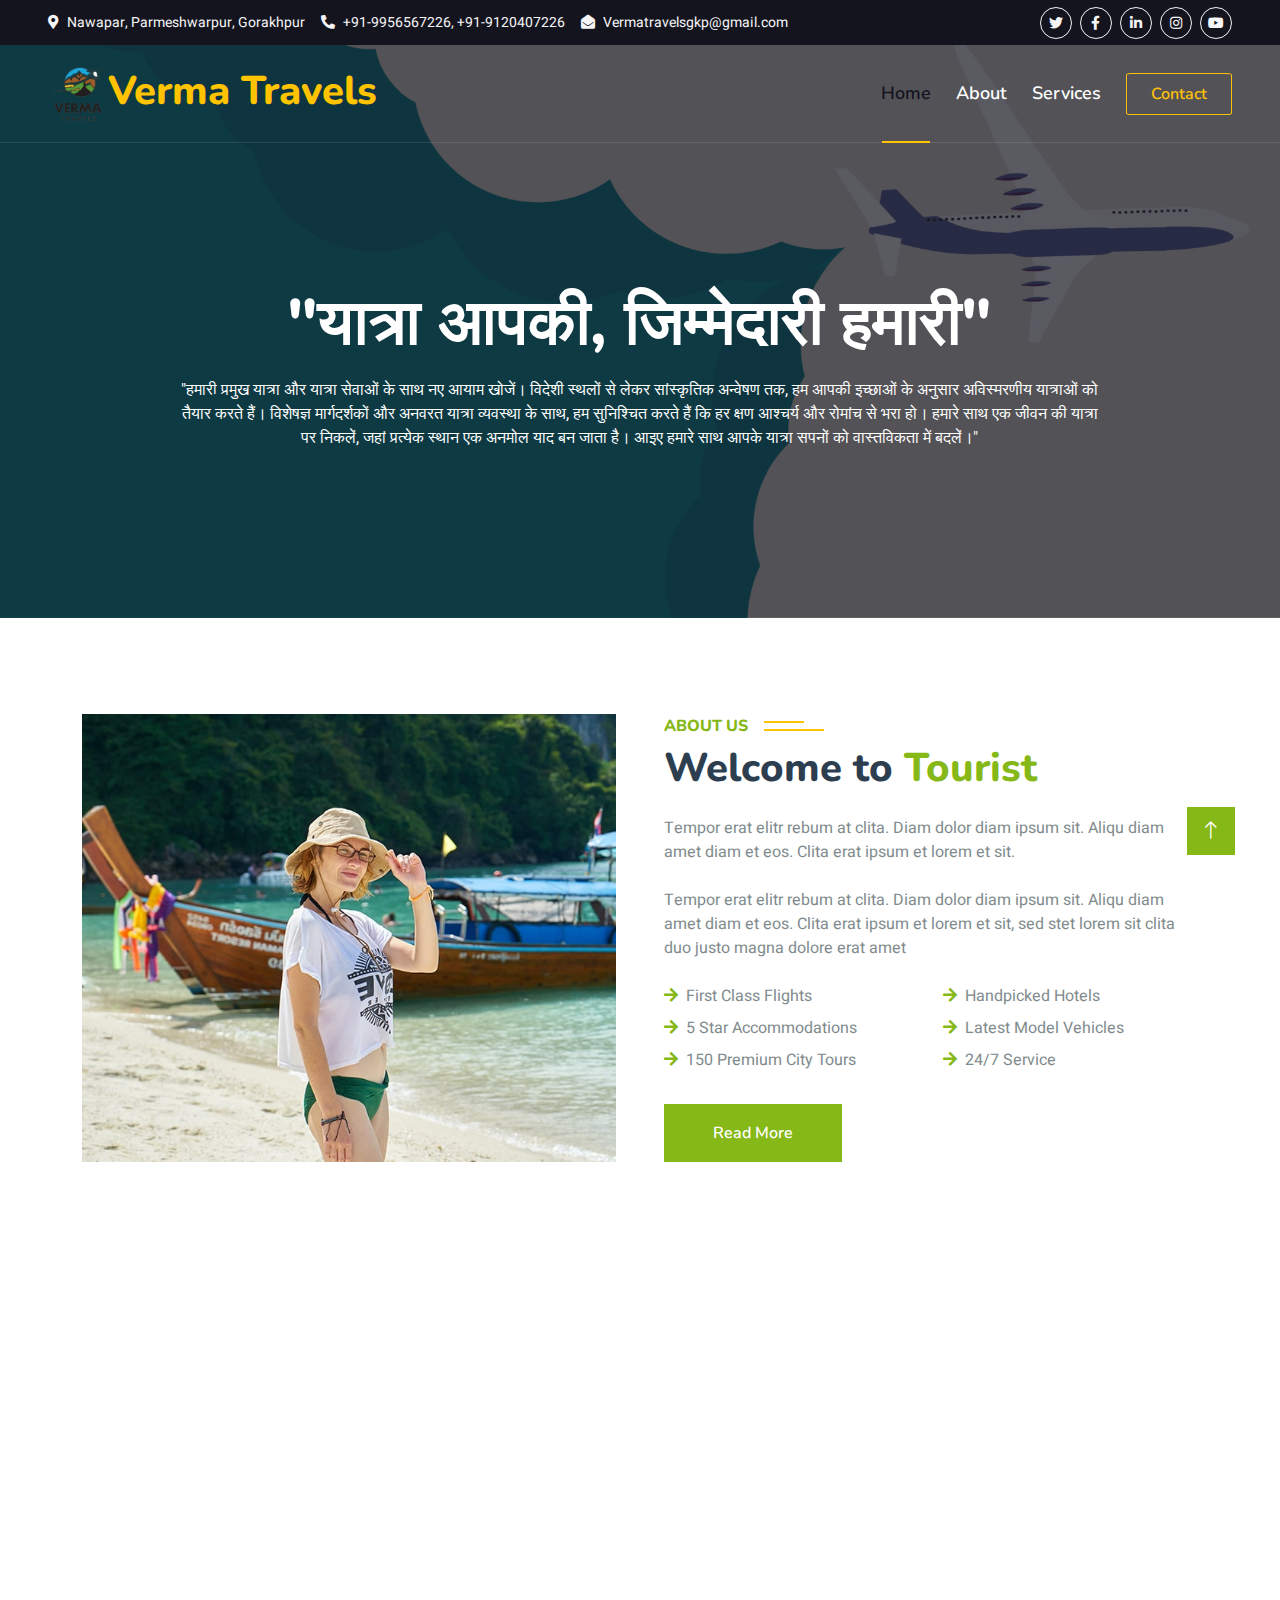
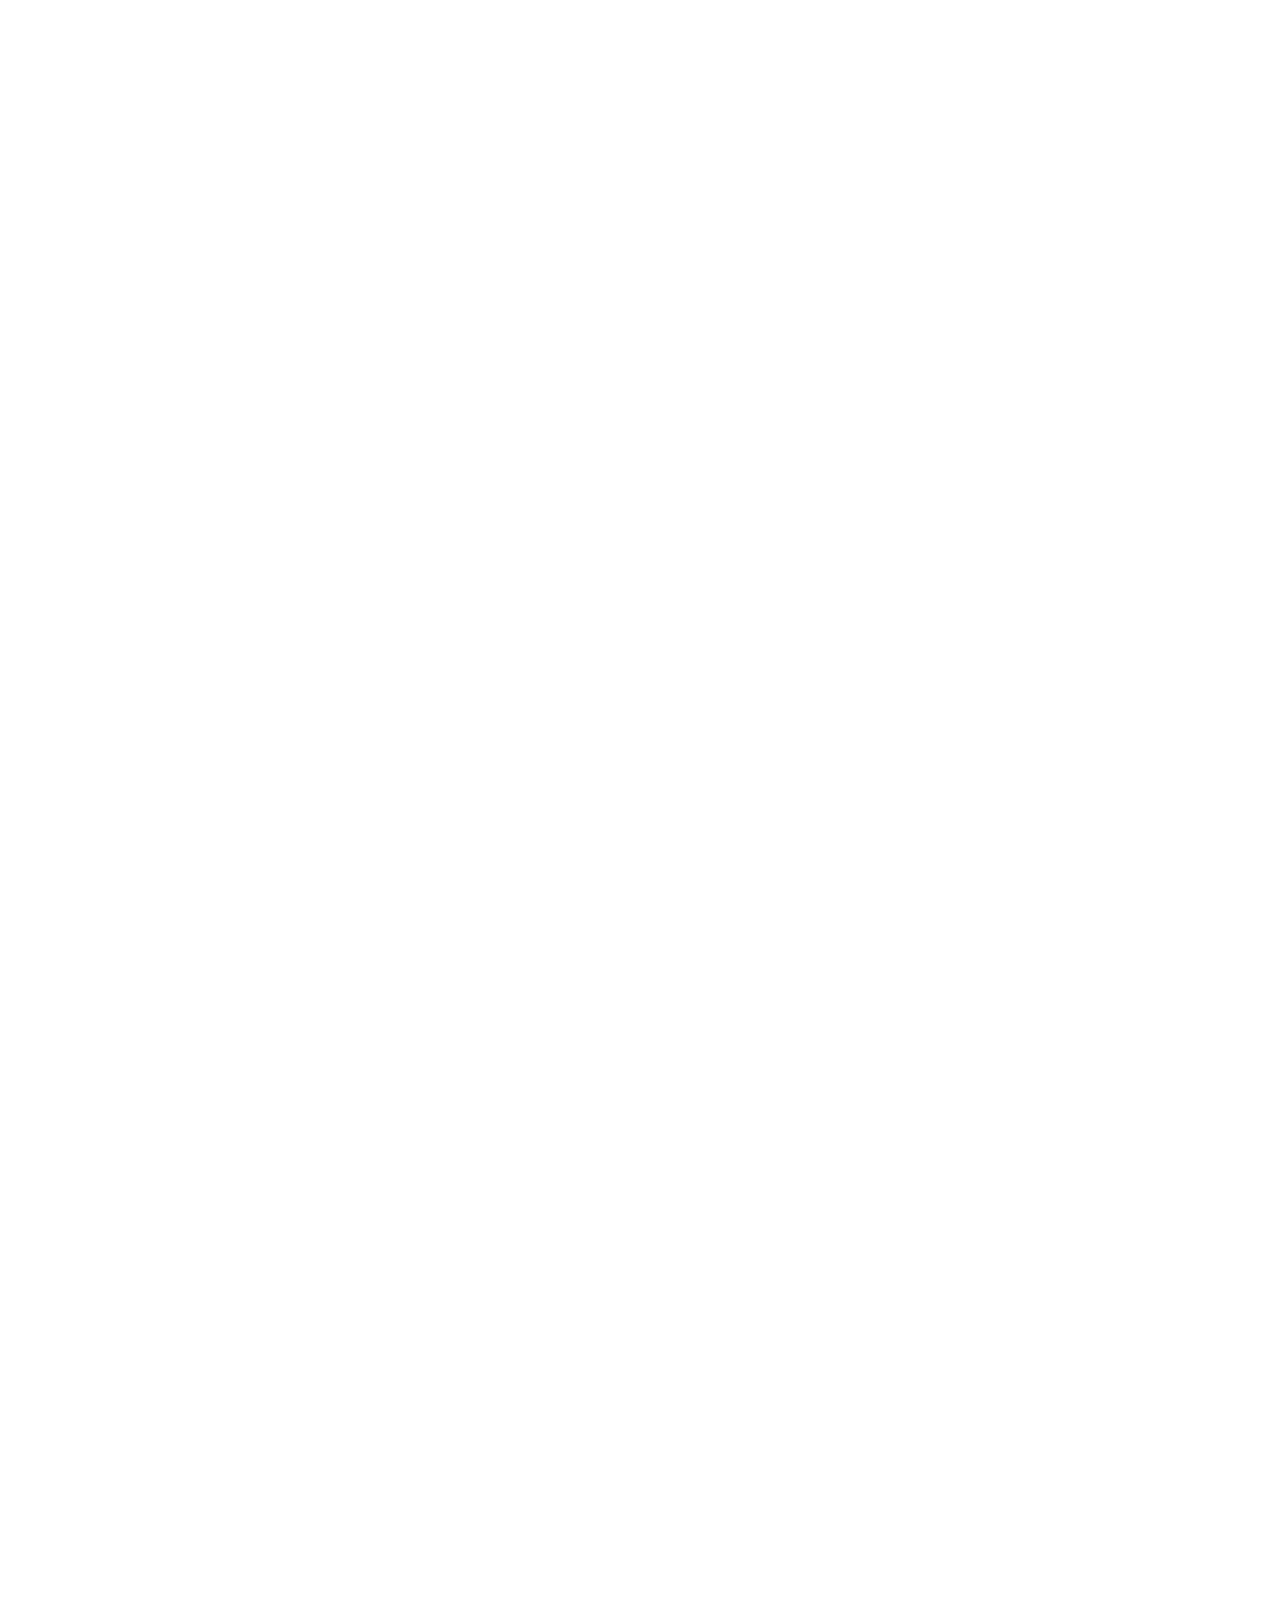
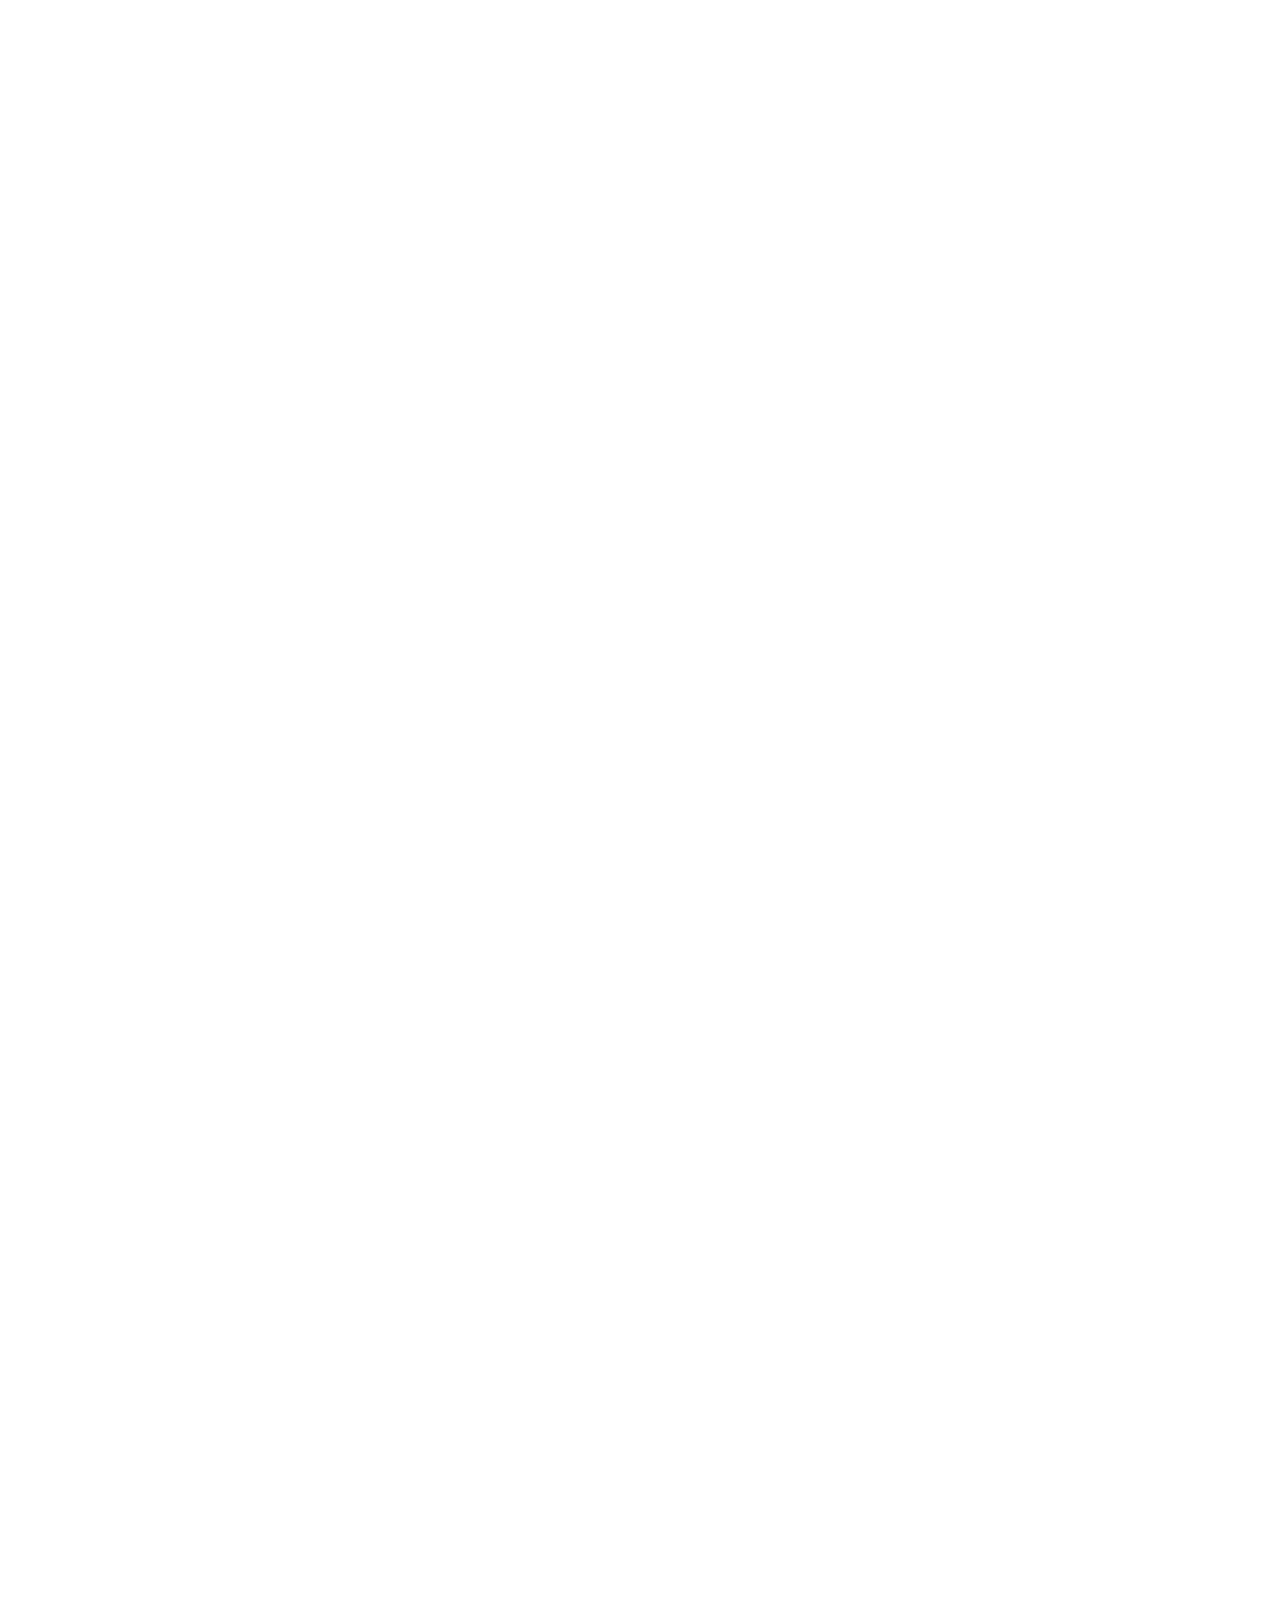
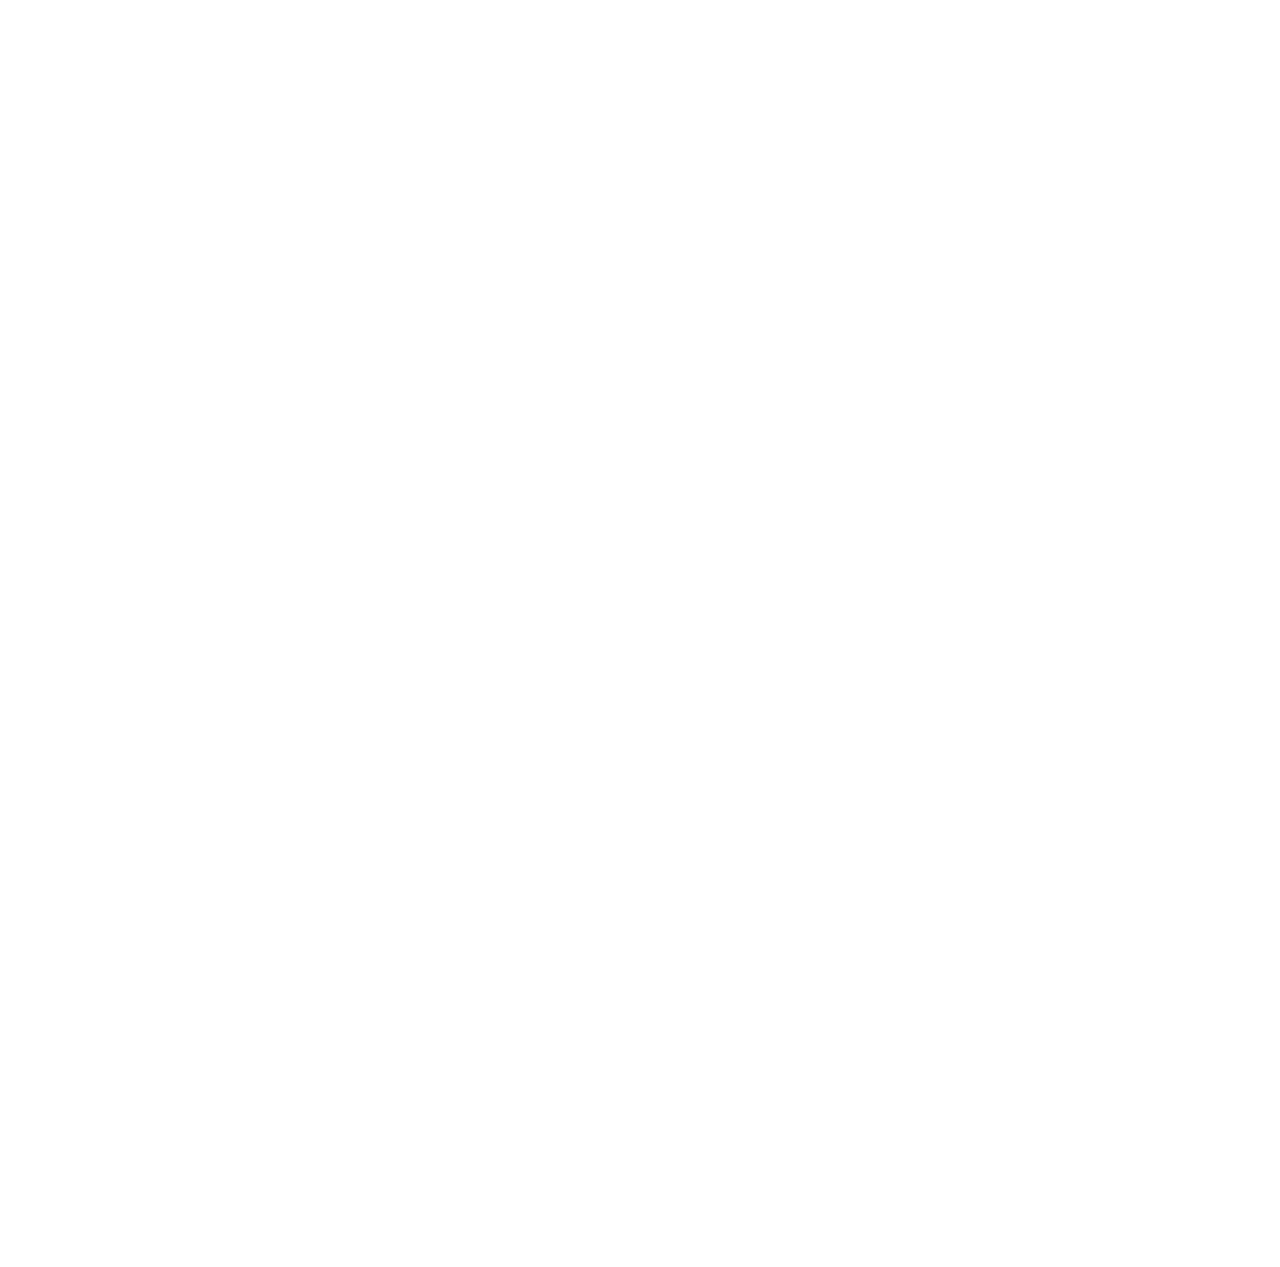
==== commit 5a9da1ae: "homepage background image changed" ====
--- a/index.html
+++ b/index.html
@@ -94,7 +94,8 @@
                 <div class="row justify-content-center py-5">
                     <div class="col-lg-10 pt-lg-5 mt-lg-5 text-center">
                         <h1 class="display-3 text-white mb-3 animated slideInDown">"यात्रा आपकी, जिम्मेदारी हमारी"</h1>
-                        <p class="fs-4 text-white mb-4 animated slideInDown">Lorem ipsum dolor sit amet, consectetur adipisicing elit. Atque nam numquam fuga? Earum tempore, doloribus numquam ab sunt quo eveniet?</p>
+                        <p class="text-white mb-4 animated slideInDown">"हमारी प्रमुख यात्रा और यात्रा सेवाओं के साथ नए आयाम खोजें। विदेशी स्थलों से लेकर सांस्कृतिक अन्वेषण तक, हम आपकी इच्छाओं के अनुसार अविस्मरणीय यात्राओं को तैयार करते हैं। विशेषज्ञ मार्गदर्शकों और अनवरत यात्रा व्यवस्था के साथ, हम सुनिश्चित करते हैं कि हर क्षण आश्चर्य और रोमांच से भरा हो। हमारे साथ एक जीवन की यात्रा पर निकलें, जहां प्रत्येक स्थान एक अनमोल याद बन जाता है। आइए हमारे साथ आपके यात्रा सपनों को वास्तविकता में बदलें।"
+                        </p>
                         <!-- <div class="position-relative w-75 mx-auto animated slideInDown">
                             <input class="form-control border-0 rounded-pill w-100 py-3 ps-4 pe-5" type="text" placeholder="Eg: Thailand">
                             <button type="button" class="btn btn-primary rounded-pill py-2 px-4 position-absolute top-0 end-0 me-2" style="margin-top: 7px;">Search</button>
--- a/css/style.css
+++ b/css/style.css
@@ -173,7 +173,7 @@
 
 /*** Hero Header ***/
 .hero-header {
-    background: linear-gradient(rgba(20, 20, 31, .7), rgba(20, 20, 31, .7)), url(../img/bg-hero.jpg);
+    background: linear-gradient(rgba(20, 20, 31, .7), rgba(20, 20, 31, .7)), url(../img/homeBgImage.jpg);
     background-position: center center;
     background-repeat: no-repeat;
     background-size: cover;
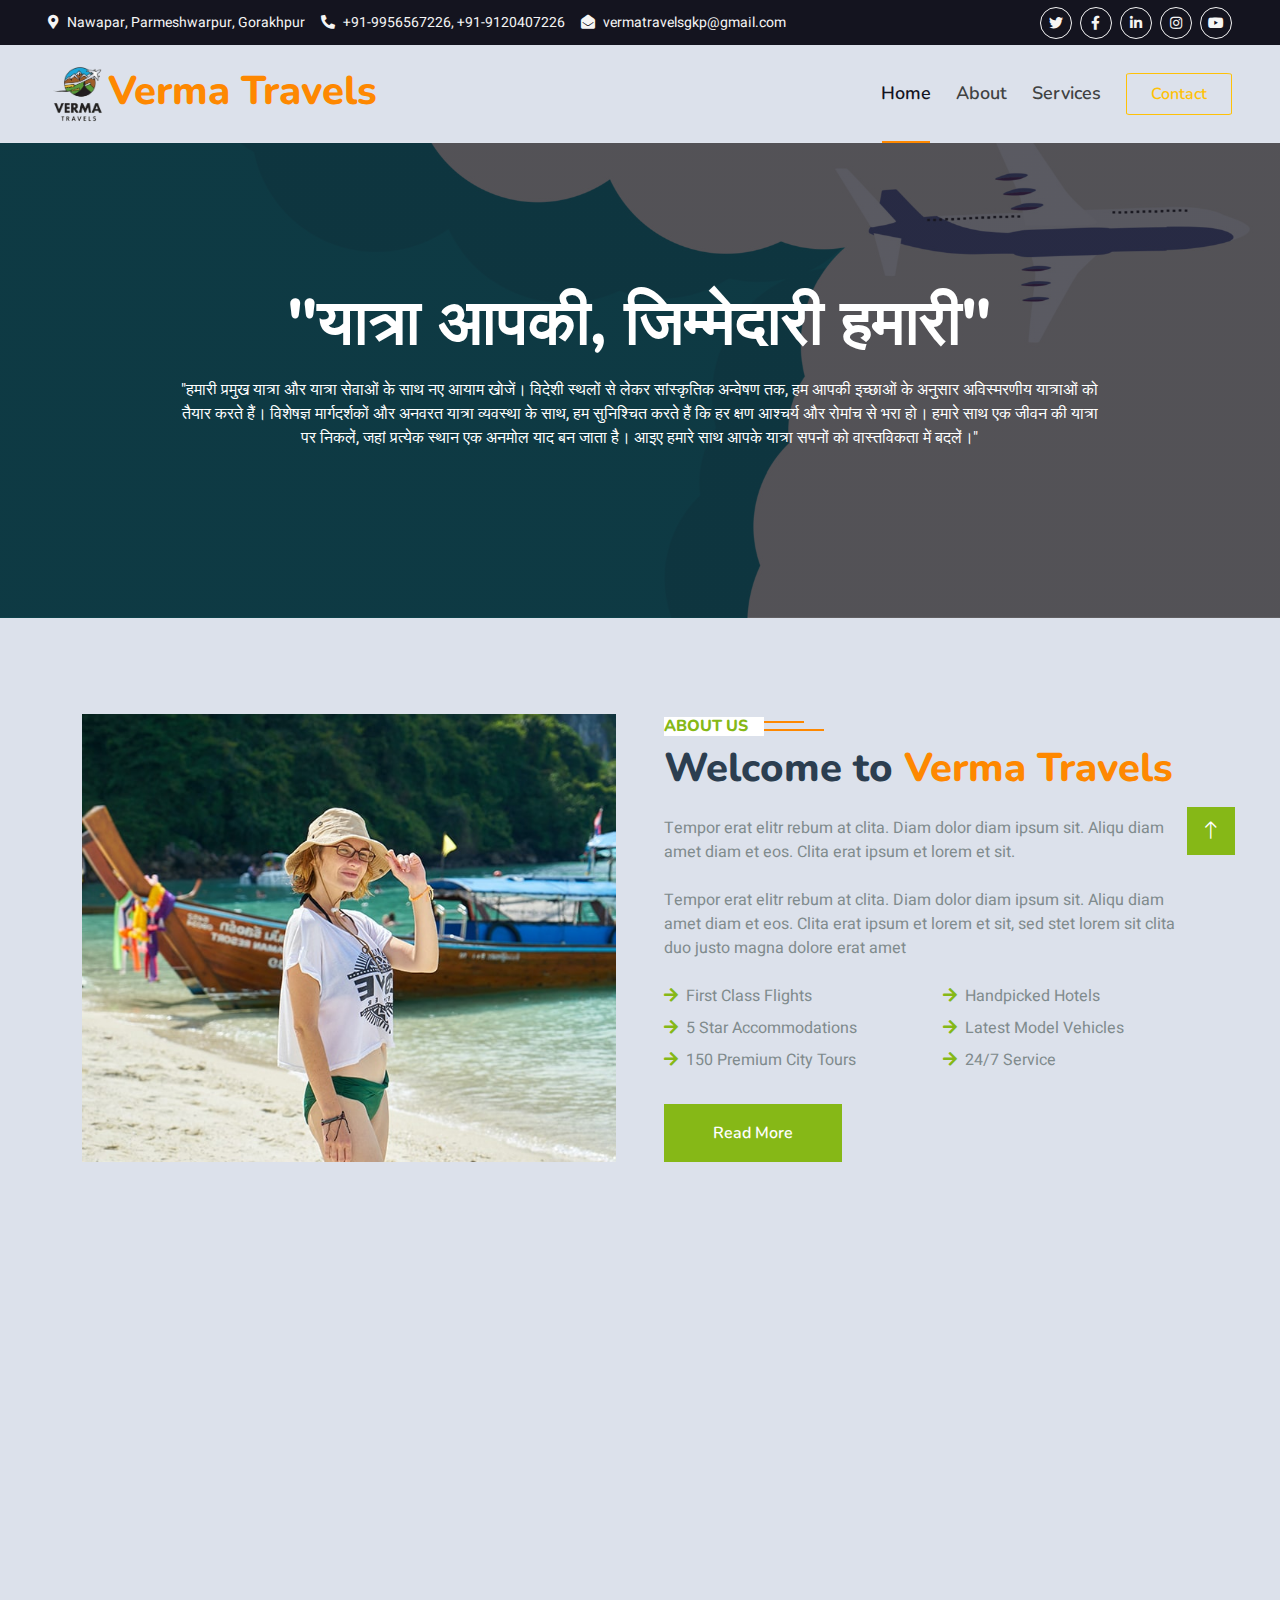
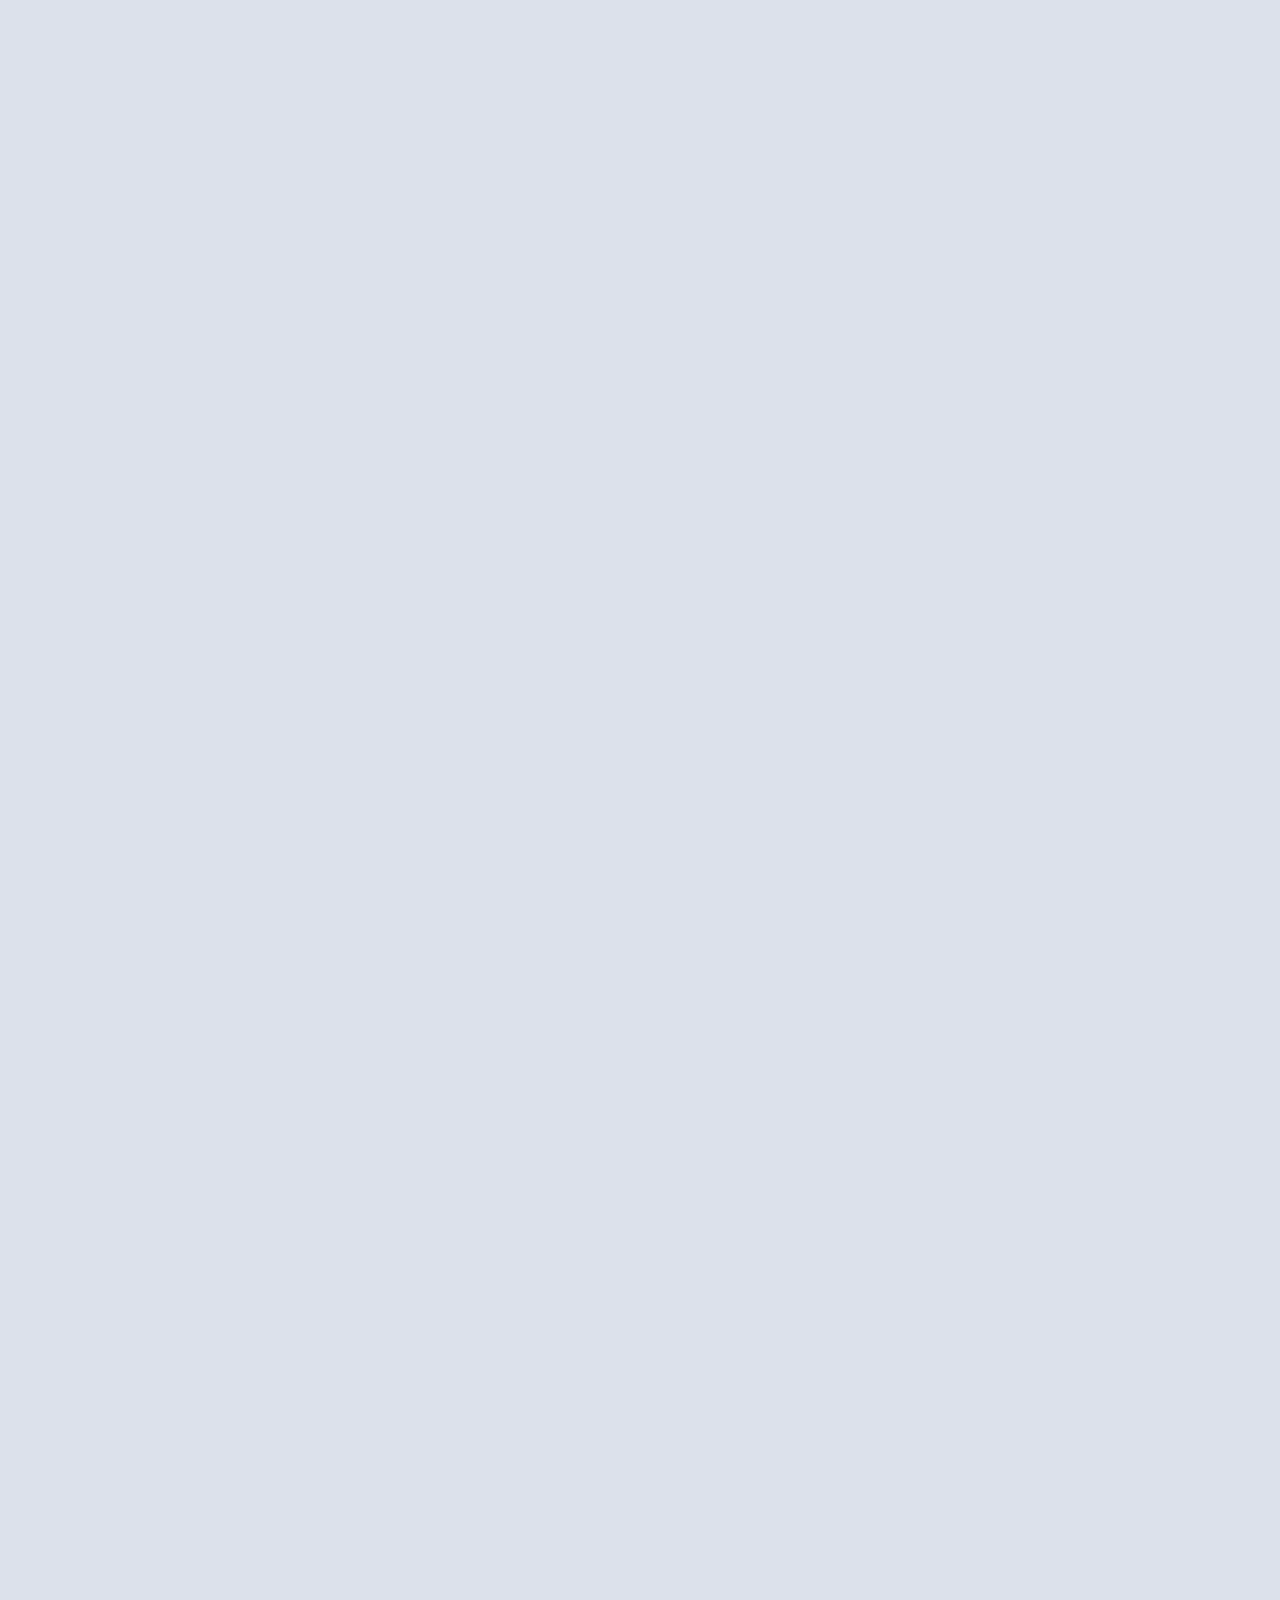
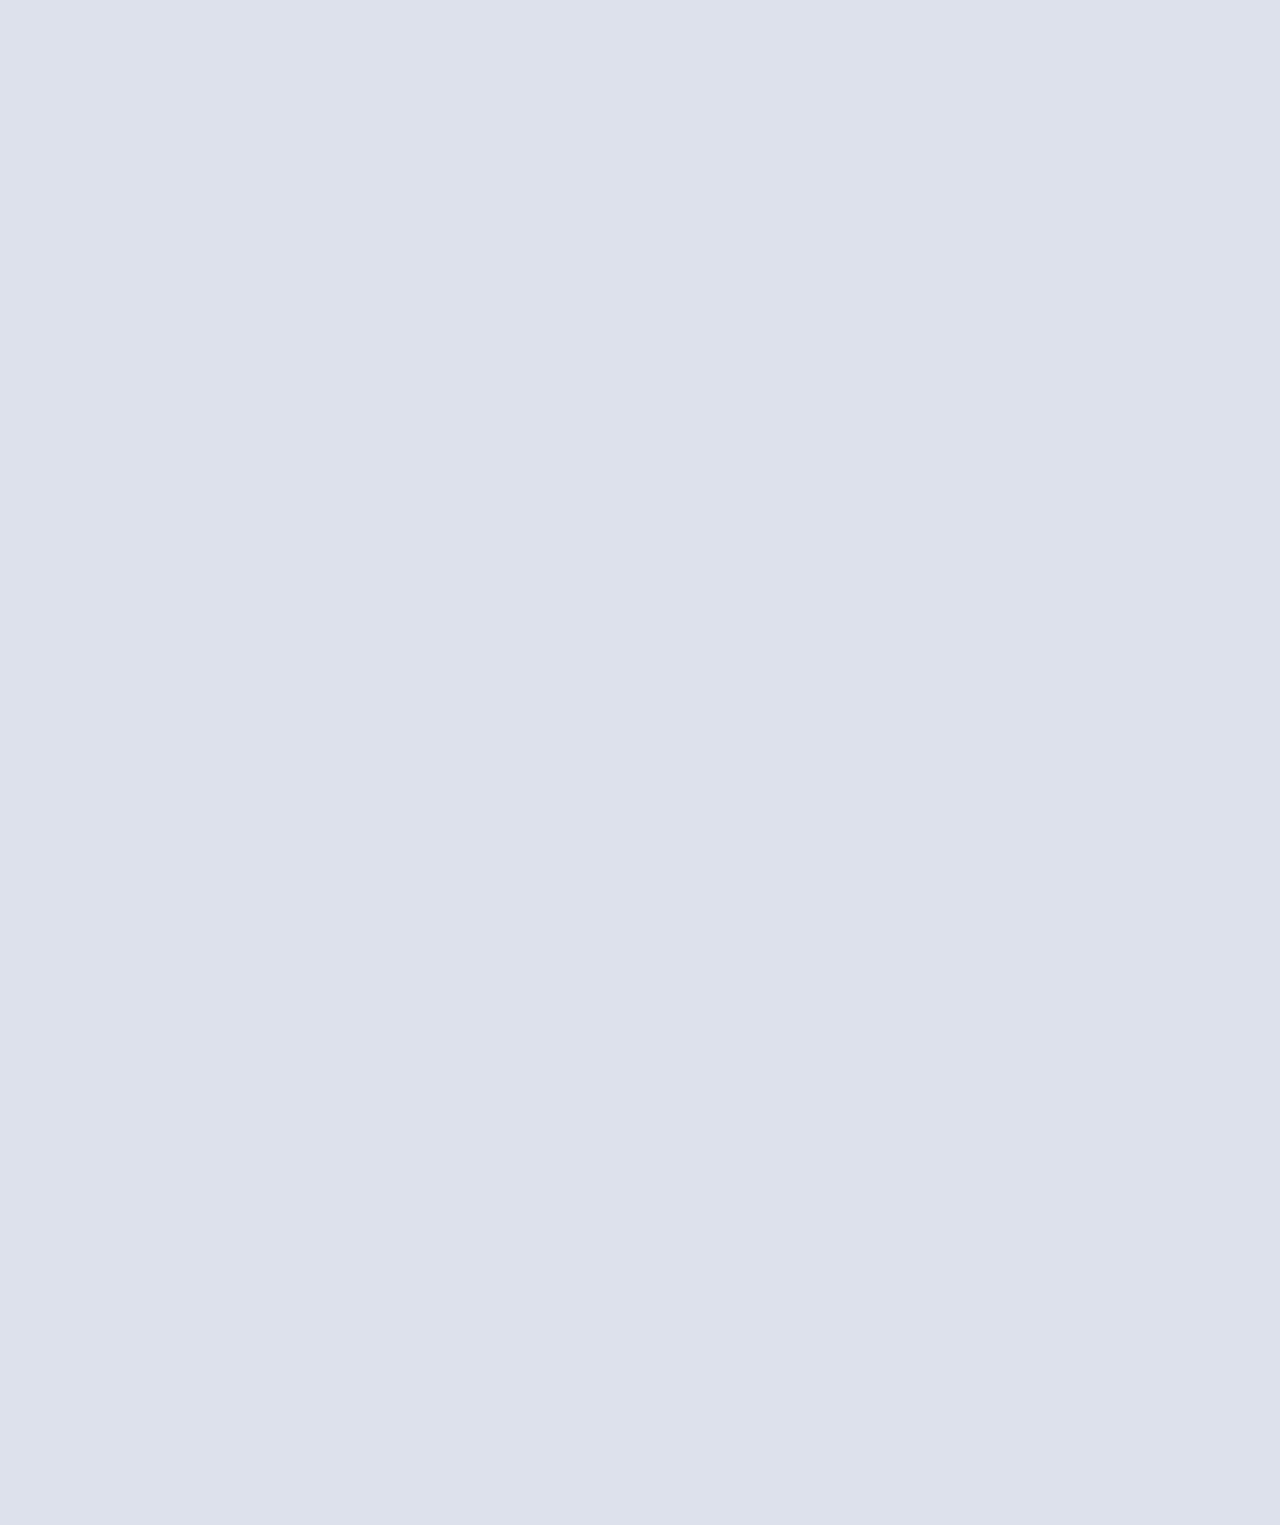
==== commit cbbb8cd6: "Footer Changed" ====
--- a/index.html
+++ b/index.html
@@ -33,15 +33,6 @@
 </head>
 
 <body>
-    <!-- Spinner Start -->
-    <div id="spinner" class="show bg-white position-fixed translate-middle w-100 vh-100 top-50 start-50 d-flex align-items-center justify-content-center">
-        <div class="spinner-border text-primary" style="width: 3rem; height: 3rem;" role="status">
-            <span class="sr-only">Loading...</span>
-        </div>
-    </div>
-    <!-- Spinner End -->
-
-
     <!-- Topbar Start -->
     <div class="container-fluid bg-dark px-5 d-none d-lg-block">
         <div class="row gx-0">
@@ -49,7 +40,7 @@
                 <div class="d-inline-flex align-items-center" style="height: 45px;">
                     <small class="me-3 text-light"><i class="fa fa-map-marker-alt me-2"></i>Nawapar, Parmeshwarpur, Gorakhpur</small>
                     <small class="me-3 text-light"><i class="fa fa-phone-alt me-2"></i>+91-9956567226, +91-9120407226</small>
-                    <small class="text-light"><i class="fa fa-envelope-open me-2"></i>Vermatravelsgkp@gmail.com</small>
+                    <small class="text-light"><i class="fa fa-envelope-open me-2"></i>vermatravelsgkp@gmail.com</small>
                 </div>
             </div>
             <div class="col-lg-4 text-center text-lg-end">
@@ -82,10 +73,9 @@
                     <a href="about.html" class="nav-item nav-link">About</a>
                     <a href="service.html" class="nav-item nav-link">Services</a>
                     </div>
-                    <!-- <a href="contact.html" class="nav-item nav-link">Contact</a> -->
-                </div>
-                <button style="border-radius: 5%;" type="button" class="btn btn-outline-warning py-2 px-4">Contact</button>
-                <!-- <a  href="" class="btn btn-primary rounded-pill py-2 px-4">Contact</a> -->
+                    <button style="border-radius: 5%;" type="button" class="btn btn-outline-warning py-2 px-4">Contact</button>
+                </div>
+                
             </div>
         </nav>
 
@@ -96,10 +86,6 @@
                         <h1 class="display-3 text-white mb-3 animated slideInDown">"यात्रा आपकी, जिम्मेदारी हमारी"</h1>
                         <p class="text-white mb-4 animated slideInDown">"हमारी प्रमुख यात्रा और यात्रा सेवाओं के साथ नए आयाम खोजें। विदेशी स्थलों से लेकर सांस्कृतिक अन्वेषण तक, हम आपकी इच्छाओं के अनुसार अविस्मरणीय यात्राओं को तैयार करते हैं। विशेषज्ञ मार्गदर्शकों और अनवरत यात्रा व्यवस्था के साथ, हम सुनिश्चित करते हैं कि हर क्षण आश्चर्य और रोमांच से भरा हो। हमारे साथ एक जीवन की यात्रा पर निकलें, जहां प्रत्येक स्थान एक अनमोल याद बन जाता है। आइए हमारे साथ आपके यात्रा सपनों को वास्तविकता में बदलें।"
                         </p>
-                        <!-- <div class="position-relative w-75 mx-auto animated slideInDown">
-                            <input class="form-control border-0 rounded-pill w-100 py-3 ps-4 pe-5" type="text" placeholder="Eg: Thailand">
-                            <button type="button" class="btn btn-primary rounded-pill py-2 px-4 position-absolute top-0 end-0 me-2" style="margin-top: 7px;">Search</button>
-                        </div> -->
                     </div>
                 </div>
             </div>
@@ -119,7 +105,7 @@
                 </div>
                 <div class="col-lg-6 wow fadeInUp" data-wow-delay="0.3s">
                     <h6 class="section-title bg-white text-start text-primary pe-3">About Us</h6>
-                    <h1 class="mb-4">Welcome to <span class="text-primary">Tourist</span></h1>
+                    <h1 class="mb-4">Welcome to <span style="color: var(--primary);">Verma Travels</span></h1>
                     <p class="mb-4">Tempor erat elitr rebum at clita. Diam dolor diam ipsum sit. Aliqu diam amet diam et eos. Clita erat ipsum et lorem et sit.</p>
                     <p class="mb-4">Tempor erat elitr rebum at clita. Diam dolor diam ipsum sit. Aliqu diam amet diam et eos. Clita erat ipsum et lorem et sit, sed stet lorem sit clita duo justo magna dolore erat amet</p>
                     <div class="row gy-2 gx-4 mb-4">
@@ -279,167 +265,6 @@
             </div>
         </div>
     </div>
-    <!-- Destination Start -->
-
-
-    <!-- Package Start -->
-    <div class="container-xxl py-5">
-        <div class="container">
-            <div class="text-center wow fadeInUp" data-wow-delay="0.1s">
-                <h6 class="section-title bg-white text-center text-primary px-3">Packages</h6>
-                <h1 class="mb-5">Awesome Packages</h1>
-            </div>
-            <div class="row g-4 justify-content-center">
-                <div class="col-lg-4 col-md-6 wow fadeInUp" data-wow-delay="0.1s">
-                    <div class="package-item">
-                        <div class="overflow-hidden">
-                            <img class="img-fluid" src="img/package-1.jpg" alt="">
-                        </div>
-                        <div class="d-flex border-bottom">
-                            <small class="flex-fill text-center border-end py-2"><i class="fa fa-map-marker-alt text-primary me-2"></i>Thailand</small>
-                            <small class="flex-fill text-center border-end py-2"><i class="fa fa-calendar-alt text-primary me-2"></i>3 days</small>
-                            <small class="flex-fill text-center py-2"><i class="fa fa-user text-primary me-2"></i>2 Person</small>
-                        </div>
-                        <div class="text-center p-4">
-                            <h3 class="mb-0">$149.00</h3>
-                            <div class="mb-3">
-                                <small class="fa fa-star text-primary"></small>
-                                <small class="fa fa-star text-primary"></small>
-                                <small class="fa fa-star text-primary"></small>
-                                <small class="fa fa-star text-primary"></small>
-                                <small class="fa fa-star text-primary"></small>
-                            </div>
-                            <p>Tempor erat elitr rebum at clita. Diam dolor diam ipsum sit diam amet diam eos</p>
-                            <div class="d-flex justify-content-center mb-2">
-                                <a href="#" class="btn btn-sm btn-primary px-3 border-end" style="border-radius: 30px 0 0 30px;">Read More</a>
-                                <a href="#" class="btn btn-sm btn-primary px-3" style="border-radius: 0 30px 30px 0;">Book Now</a>
-                            </div>
-                        </div>
-                    </div>
-                </div>
-                <div class="col-lg-4 col-md-6 wow fadeInUp" data-wow-delay="0.3s">
-                    <div class="package-item">
-                        <div class="overflow-hidden">
-                            <img class="img-fluid" src="img/package-2.jpg" alt="">
-                        </div>
-                        <div class="d-flex border-bottom">
-                            <small class="flex-fill text-center border-end py-2"><i class="fa fa-map-marker-alt text-primary me-2"></i>Indonesia</small>
-                            <small class="flex-fill text-center border-end py-2"><i class="fa fa-calendar-alt text-primary me-2"></i>3 days</small>
-                            <small class="flex-fill text-center py-2"><i class="fa fa-user text-primary me-2"></i>2 Person</small>
-                        </div>
-                        <div class="text-center p-4">
-                            <h3 class="mb-0">$139.00</h3>
-                            <div class="mb-3">
-                                <small class="fa fa-star text-primary"></small>
-                                <small class="fa fa-star text-primary"></small>
-                                <small class="fa fa-star text-primary"></small>
-                                <small class="fa fa-star text-primary"></small>
-                                <small class="fa fa-star text-primary"></small>
-                            </div>
-                            <p>Tempor erat elitr rebum at clita. Diam dolor diam ipsum sit diam amet diam eos</p>
-                            <div class="d-flex justify-content-center mb-2">
-                                <a href="#" class="btn btn-sm btn-primary px-3 border-end" style="border-radius: 30px 0 0 30px;">Read More</a>
-                                <a href="#" class="btn btn-sm btn-primary px-3" style="border-radius: 0 30px 30px 0;">Book Now</a>
-                            </div>
-                        </div>
-                    </div>
-                </div>
-                <div class="col-lg-4 col-md-6 wow fadeInUp" data-wow-delay="0.5s">
-                    <div class="package-item">
-                        <div class="overflow-hidden">
-                            <img class="img-fluid" src="img/package-3.jpg" alt="">
-                        </div>
-                        <div class="d-flex border-bottom">
-                            <small class="flex-fill text-center border-end py-2"><i class="fa fa-map-marker-alt text-primary me-2"></i>Malaysia</small>
-                            <small class="flex-fill text-center border-end py-2"><i class="fa fa-calendar-alt text-primary me-2"></i>3 days</small>
-                            <small class="flex-fill text-center py-2"><i class="fa fa-user text-primary me-2"></i>2 Person</small>
-                        </div>
-                        <div class="text-center p-4">
-                            <h3 class="mb-0">$189.00</h3>
-                            <div class="mb-3">
-                                <small class="fa fa-star text-primary"></small>
-                                <small class="fa fa-star text-primary"></small>
-                                <small class="fa fa-star text-primary"></small>
-                                <small class="fa fa-star text-primary"></small>
-                                <small class="fa fa-star text-primary"></small>
-                            </div>
-                            <p>Tempor erat elitr rebum at clita. Diam dolor diam ipsum sit diam amet diam eos</p>
-                            <div class="d-flex justify-content-center mb-2">
-                                <a href="#" class="btn btn-sm btn-primary px-3 border-end" style="border-radius: 30px 0 0 30px;">Read More</a>
-                                <a href="#" class="btn btn-sm btn-primary px-3" style="border-radius: 0 30px 30px 0;">Book Now</a>
-                            </div>
-                        </div>
-                    </div>
-                </div>
-            </div>
-        </div>
-    </div>
-    <!-- Package End -->
-
-
-    <!-- Booking Start -->
-    <div class="container-xxl py-5 wow fadeInUp" data-wow-delay="0.1s">
-        <div class="container">
-            <div class="booking p-5">
-                <div class="row g-5 align-items-center">
-                    <div class="col-md-6 text-white">
-                        <h6 class="text-white text-uppercase">Booking</h6>
-                        <h1 class="text-white mb-4">Online Booking</h1>
-                        <p class="mb-4">Tempor erat elitr rebum at clita. Diam dolor diam ipsum sit. Aliqu diam amet diam et eos. Clita erat ipsum et lorem et sit.</p>
-                        <p class="mb-4">Tempor erat elitr rebum at clita. Diam dolor diam ipsum sit. Aliqu diam amet diam et eos. Clita erat ipsum et lorem et sit, sed stet lorem sit clita duo justo magna dolore erat amet</p>
-                        <a class="btn btn-outline-light py-3 px-5 mt-2" href="">Read More</a>
-                    </div>
-                    <div class="col-md-6">
-                        <h1 class="text-white mb-4">Book A Tour</h1>
-                        <form>
-                            <div class="row g-3">
-                                <div class="col-md-6">
-                                    <div class="form-floating">
-                                        <input type="text" class="form-control bg-transparent" id="name" placeholder="Your Name">
-                                        <label for="name">Your Name</label>
-                                    </div>
-                                </div>
-                                <div class="col-md-6">
-                                    <div class="form-floating">
-                                        <input type="email" class="form-control bg-transparent" id="email" placeholder="Your Email">
-                                        <label for="email">Your Email</label>
-                                    </div>
-                                </div>
-                                <div class="col-md-6">
-                                    <div class="form-floating date" id="date3" data-target-input="nearest">
-                                        <input type="text" class="form-control bg-transparent datetimepicker-input" id="datetime" placeholder="Date & Time" data-target="#date3" data-toggle="datetimepicker" />
-                                        <label for="datetime">Date & Time</label>
-                                    </div>
-                                </div>
-                                <div class="col-md-6">
-                                    <div class="form-floating">
-                                        <select class="form-select bg-transparent" id="select1">
-                                            <option value="1">Destination 1</option>
-                                            <option value="2">Destination 2</option>
-                                            <option value="3">Destination 3</option>
-                                        </select>
-                                        <label for="select1">Destination</label>
-                                    </div>
-                                </div>
-                                <div class="col-12">
-                                    <div class="form-floating">
-                                        <textarea class="form-control bg-transparent" placeholder="Special Request" id="message" style="height: 100px"></textarea>
-                                        <label for="message">Special Request</label>
-                                    </div>
-                                </div>
-                                <div class="col-12">
-                                    <button class="btn btn-outline-light w-100 py-3" type="submit">Book Now</button>
-                                </div>
-                            </div>
-                        </form>
-                    </div>
-                </div>
-            </div>
-        </div>
-    </div>
-    <!-- Booking Start -->
-
-
     <!-- Process Start -->
     <div class="container-xxl py-5">
         <div class="container">
@@ -611,15 +436,12 @@
                     <h4 class="text-white mb-3">Company</h4>
                     <a class="btn btn-link" href="">About Us</a>
                     <a class="btn btn-link" href="">Contact Us</a>
-                    <a class="btn btn-link" href="">Privacy Policy</a>
-                    <a class="btn btn-link" href="">Terms & Condition</a>
-                    <a class="btn btn-link" href="">FAQs & Help</a>
                 </div>
                 <div class="col-lg-3 col-md-6">
                     <h4 class="text-white mb-3">Contact</h4>
-                    <p class="mb-2"><i class="fa fa-map-marker-alt me-3"></i>123 Street, New York, USA</p>
-                    <p class="mb-2"><i class="fa fa-phone-alt me-3"></i>+012 345 67890</p>
-                    <p class="mb-2"><i class="fa fa-envelope me-3"></i>info@example.com</p>
+                    <p class="mb-2"><i class="fa fa-map-marker-alt me-3"></i>Nawapar, Parmeshwarpur, Gorakhpur</p>
+                    <p class="mb-2"><i class="fa fa-phone-alt me-3"></i>+91-9956567226, <br> <span>+91-9120407226</span></p>
+                    <p class="mb-2"><i class="fa fa-envelope me-3"></i>vermatravelsgkp@gmail.com</p>
                     <div class="d-flex pt-2">
                         <a class="btn btn-outline-light btn-social" href=""><i class="fab fa-twitter"></i></a>
                         <a class="btn btn-outline-light btn-social" href=""><i class="fab fa-facebook-f"></i></a>
@@ -651,31 +473,11 @@
                     </div>
                 </div>
                 <div class="col-lg-3 col-md-6">
-                    <h4 class="text-white mb-3">Newsletter</h4>
-                    <p>Dolor amet sit justo amet elitr clita ipsum elitr est.</p>
+                    <h4 class="text-white mb-3">Send us your feedback</h4>
+                    <p>We would like to here from you!</p>
                     <div class="position-relative mx-auto" style="max-width: 400px;">
-                        <input class="form-control border-primary w-100 py-3 ps-4 pe-5" type="text" placeholder="Your email">
-                        <button type="button" class="btn btn-primary py-2 position-absolute top-0 end-0 mt-2 me-2">SignUp</button>
-                    </div>
-                </div>
-            </div>
-        </div>
-        <div class="container">
-            <div class="copyright">
-                <div class="row">
-                    <div class="col-md-6 text-center text-md-start mb-3 mb-md-0">
-                        &copy; <a class="border-bottom" href="#">Your Site Name</a>, All Right Reserved.
-
-                        <!--/*** This template is free as long as you keep the footer author’s credit link/attribution link/backlink. If you'd like to use the template without the footer author’s credit link/attribution link/backlink, you can purchase the Credit Removal License from "https://htmlcodex.com/credit-removal". Thank you for your support. ***/-->
-                        Designed By <a class="border-bottom" href="https://htmlcodex.com">HTML Codex</a>
-                    </div>
-                    <div class="col-md-6 text-center text-md-end">
-                        <div class="footer-menu">
-                            <a href="">Home</a>
-                            <a href="">Cookies</a>
-                            <a href="">Help</a>
-                            <a href="">FQAs</a>
-                        </div>
+                        <input class="form-control border-primary w-100 py-3 ps-4 pe-5" type="text" placeholder="feedback">
+                        <button type="button" class="btn btn-primary py-2 position-absolute top-0 end-0 mt-2 me-2">Submit</button>
                     </div>
                 </div>
             </div>
--- a/css/style.css
+++ b/css/style.css
@@ -1,9 +1,15 @@
 /********** Template CSS **********/
 :root {
-    --primary: #FFC300;
-    --secondary: #FE8800;
+    --primary: #FE8800;
+    --secondary: #FFC300;
     --light: #F5F5F5;
     --dark: #14141F;
+    --bgColor: #dce1eb;
+    
+}
+
+body{
+    background-color: var(--bgColor);
 }
 
 .fw-medium {
@@ -24,7 +30,7 @@
 
 
 /*** Spinner ***/
-#spinner {
+/* #spinner {
     opacity: 0;
     visibility: hidden;
     transition: opacity .5s ease-out, visibility 0s linear .5s;
@@ -35,7 +41,7 @@
     transition: opacity .5s ease-out, visibility 0s linear 0s;
     visibility: visible;
     opacity: 1;
-}
+} */
 
 
 /*** Button ***/
@@ -83,11 +89,15 @@
     position: relative;
     margin-right: 25px;
     padding: 35px 0;
-    color: #FFFFFF !important;
+    color: #404242 !important;
     font-size: 18px;
     font-weight: 600;
     outline: none;
     transition: .5s;
+}
+
+.navbar.navbar-expand-lg.navbar-light{
+    background-color: var(--bgColor);
 }
 
 .sticky-top.navbar-light .navbar-nav .nav-link {
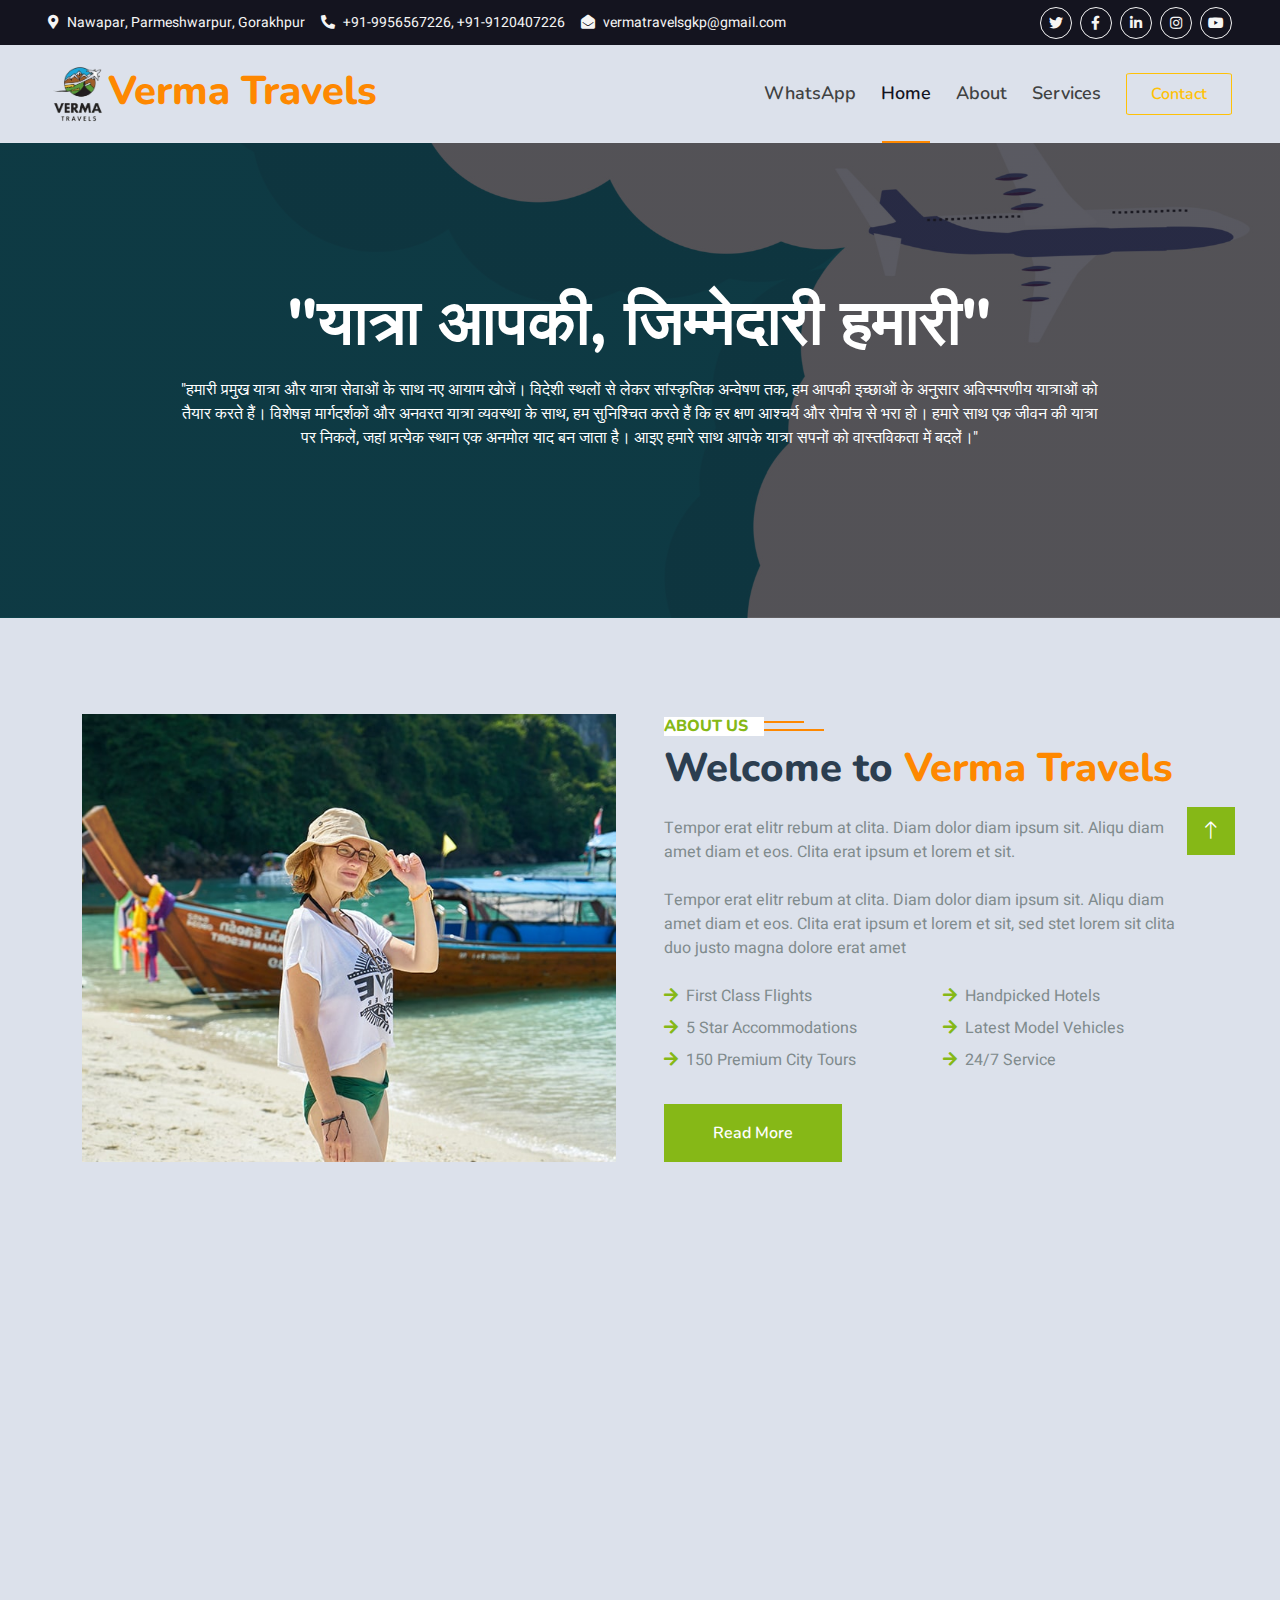
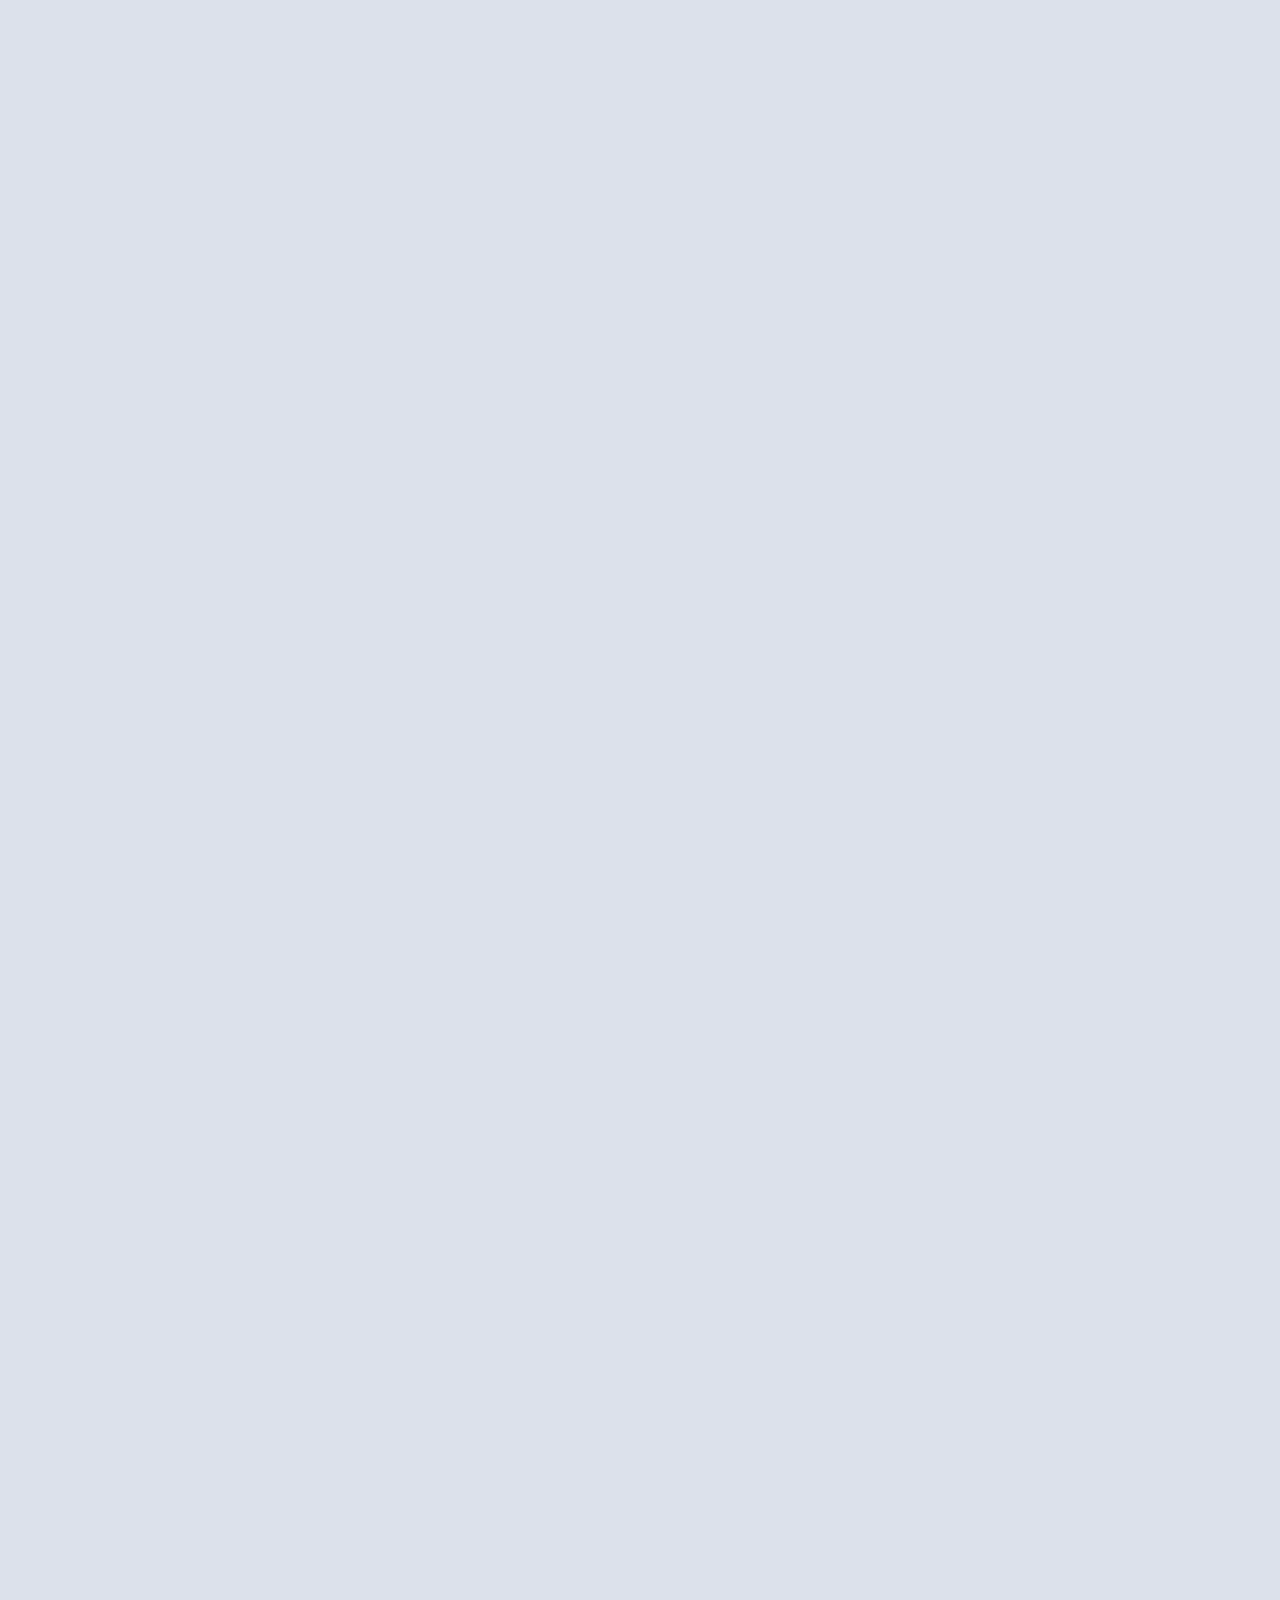
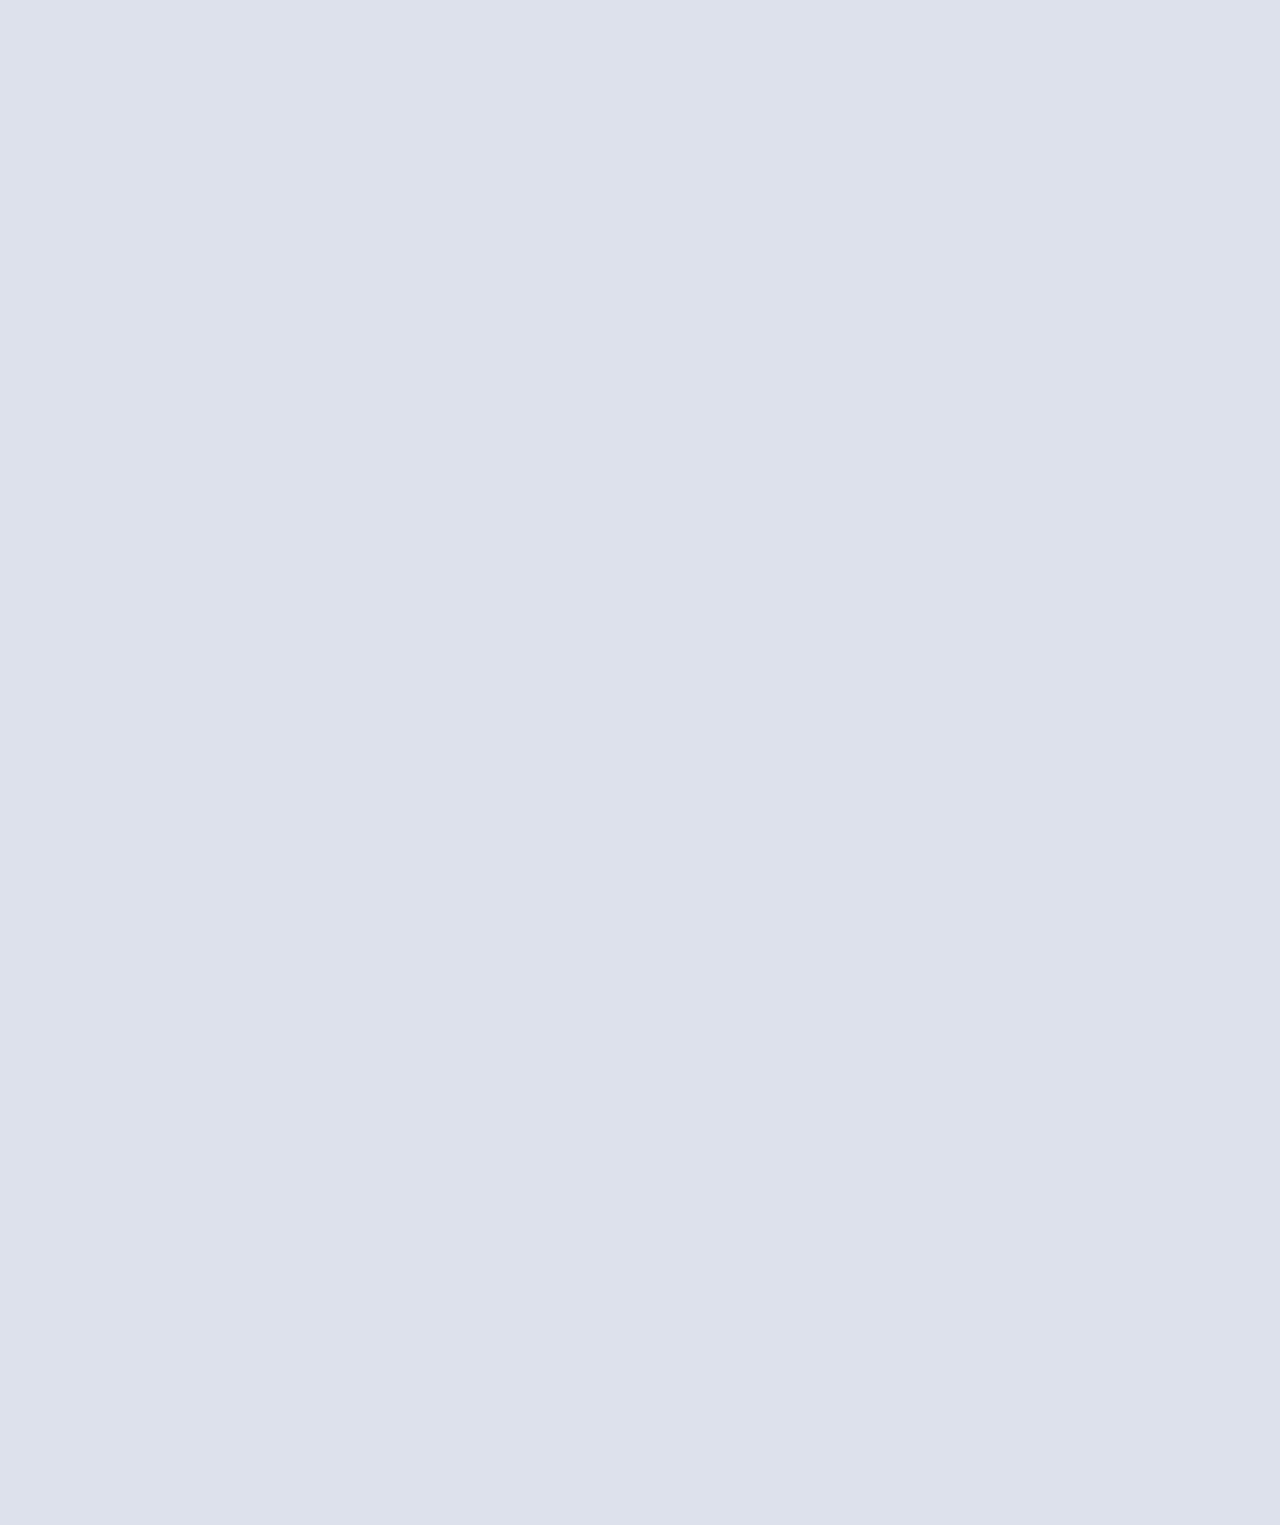
==== commit 395771ca: "Update index.html" ====
--- a/index.html
+++ b/index.html
@@ -69,9 +69,11 @@
             </button>
             <div class="collapse navbar-collapse" id="navbarCollapse">
                 <div class="navbar-nav ms-auto py-0">
+                    <a href=" https://wa.me/919956567226" class="nav-item nav-link">WhatsApp</a>
                     <a href="index.html" class="nav-item nav-link active">Home</a>
                     <a href="about.html" class="nav-item nav-link">About</a>
                     <a href="service.html" class="nav-item nav-link">Services</a>
+                    
                     </div>
                     <button style="border-radius: 5%;" type="button" class="btn btn-outline-warning py-2 px-4">Contact</button>
                 </div>
@@ -505,4 +507,4 @@
     <script src="js/main.js"></script>
 </body>
 
-</html>+</html>
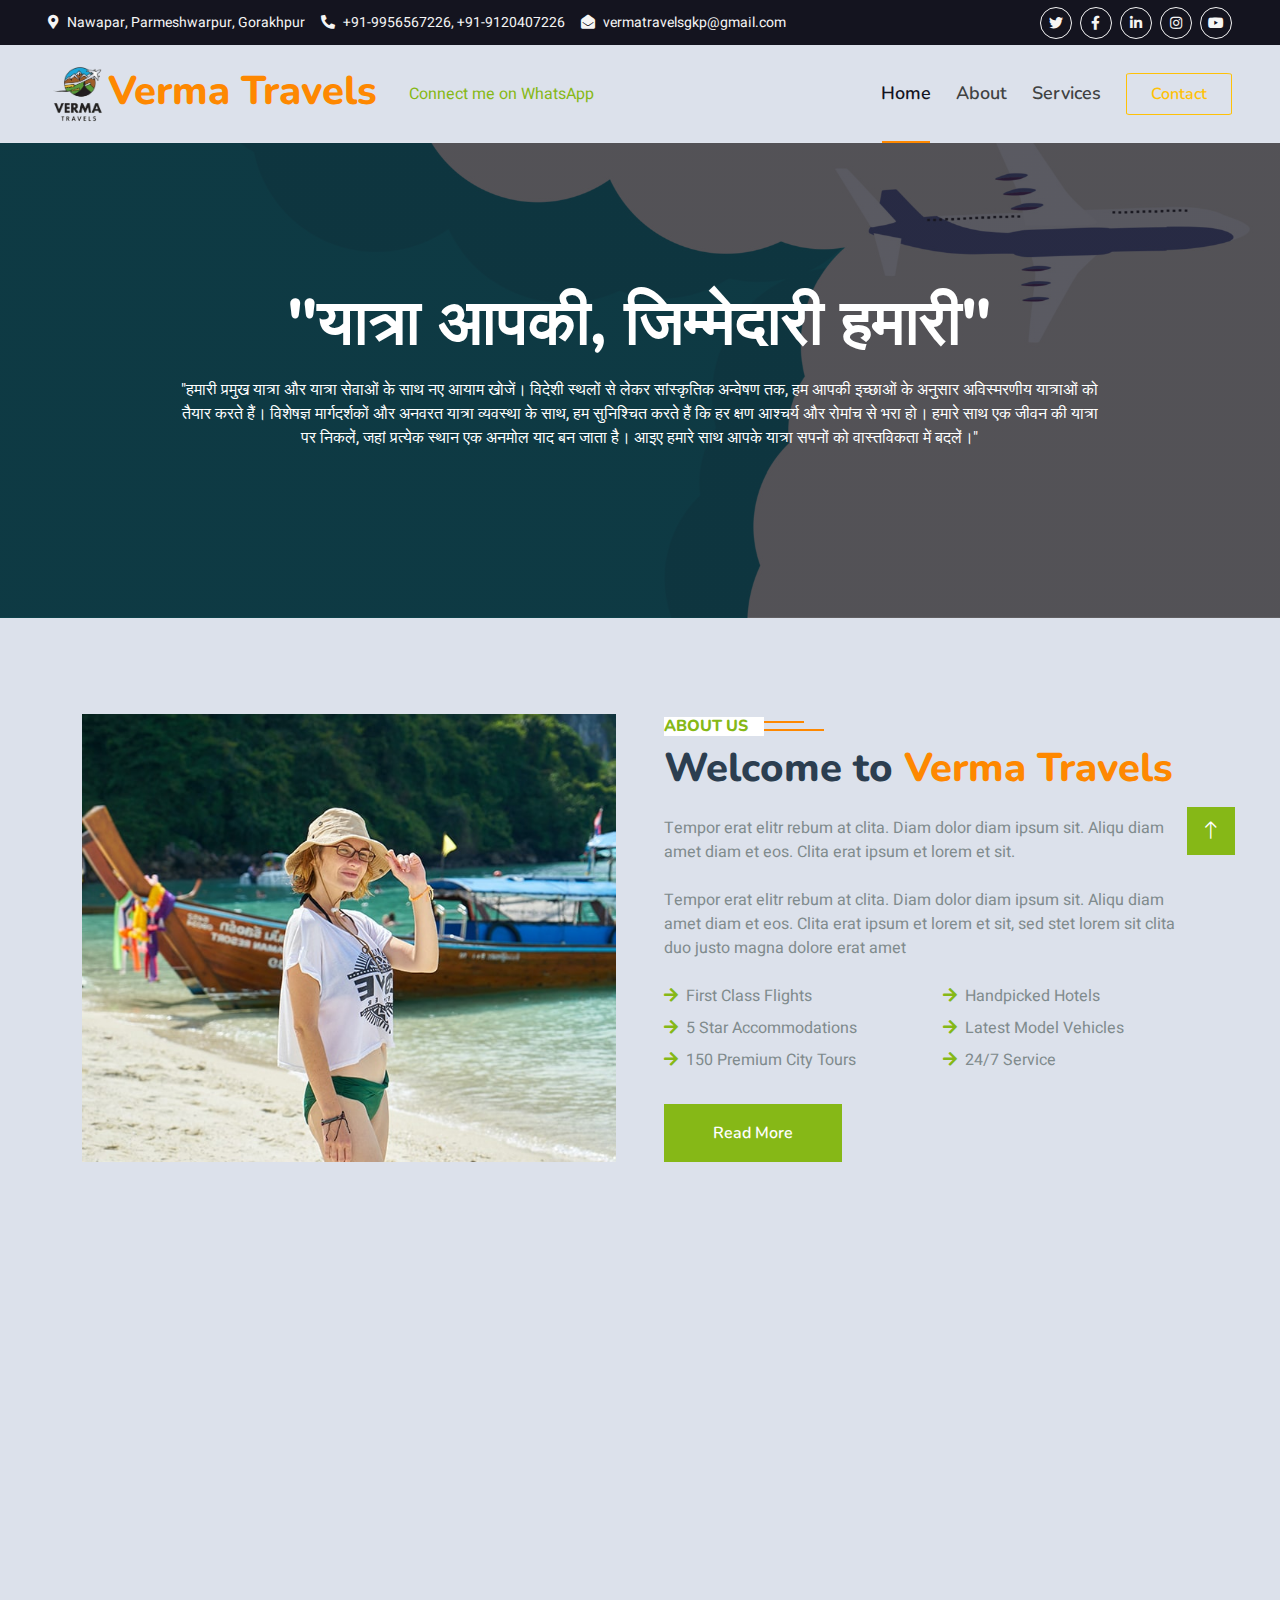
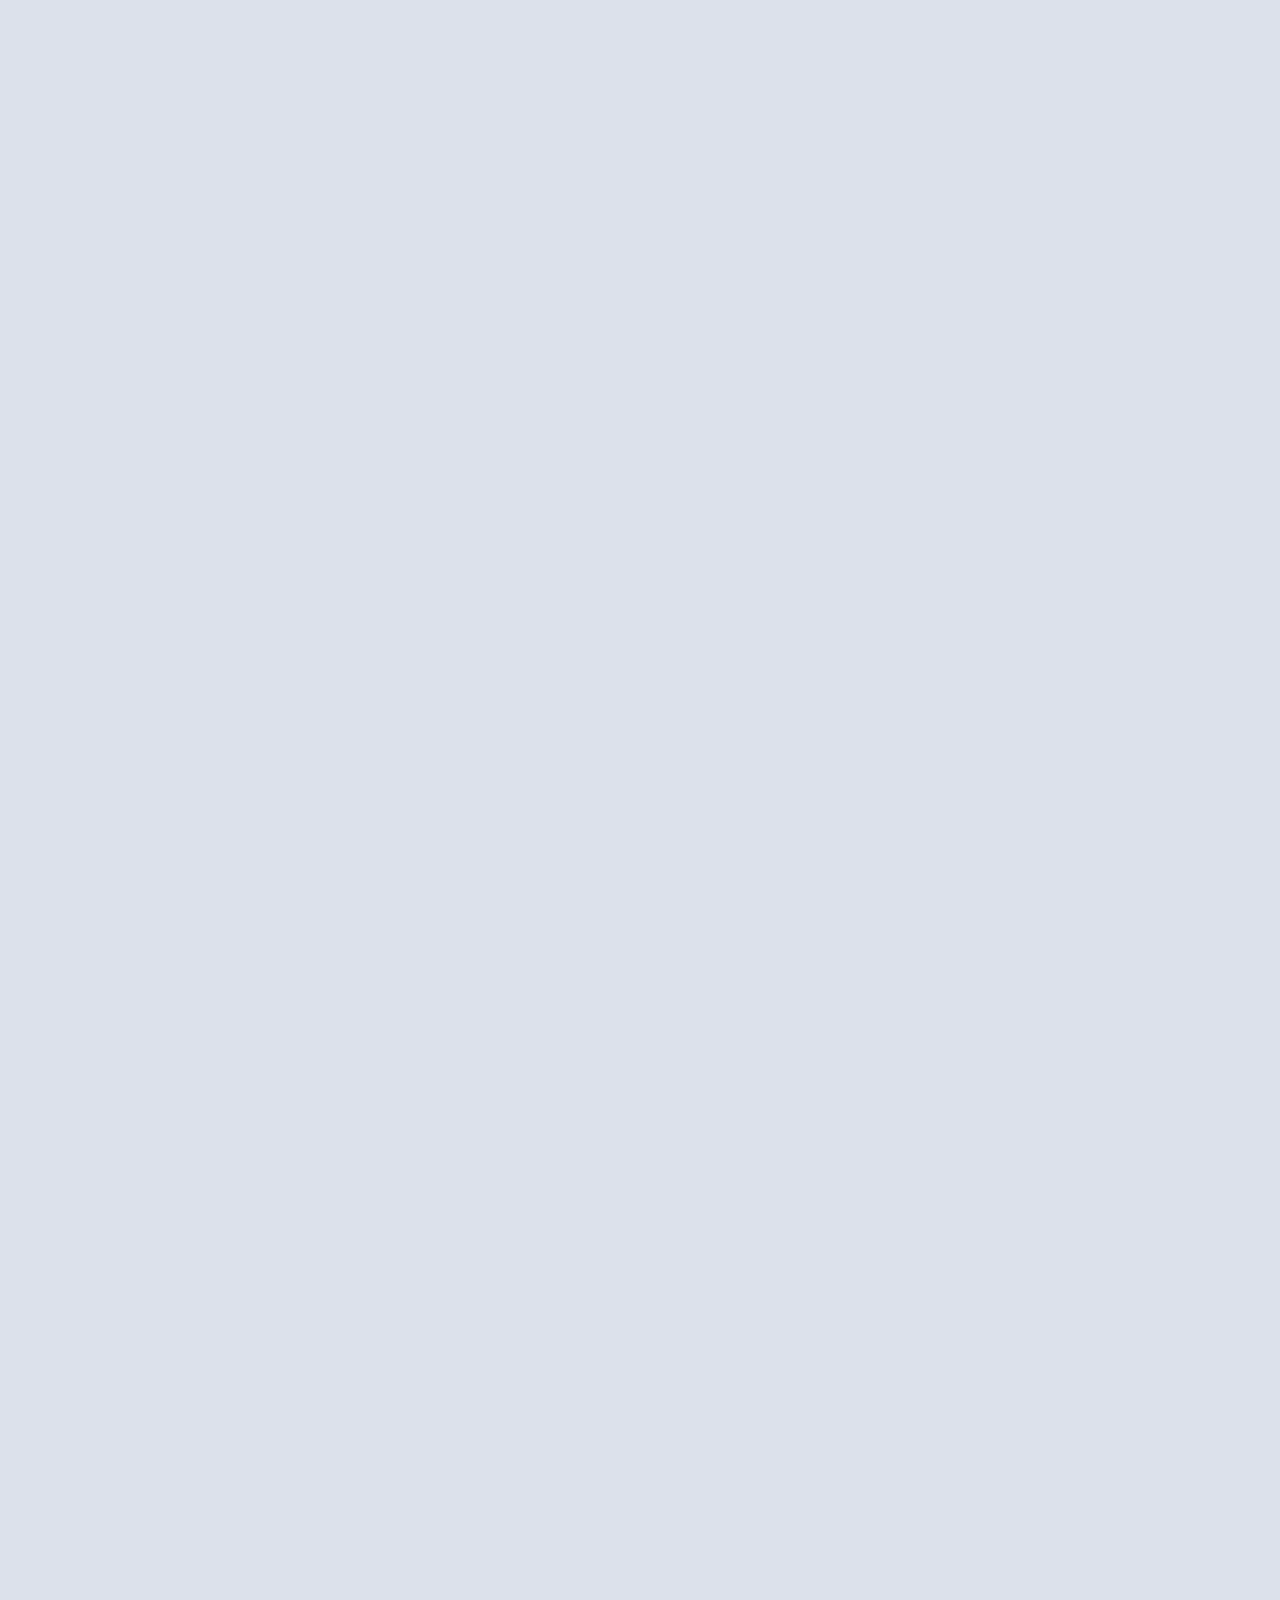
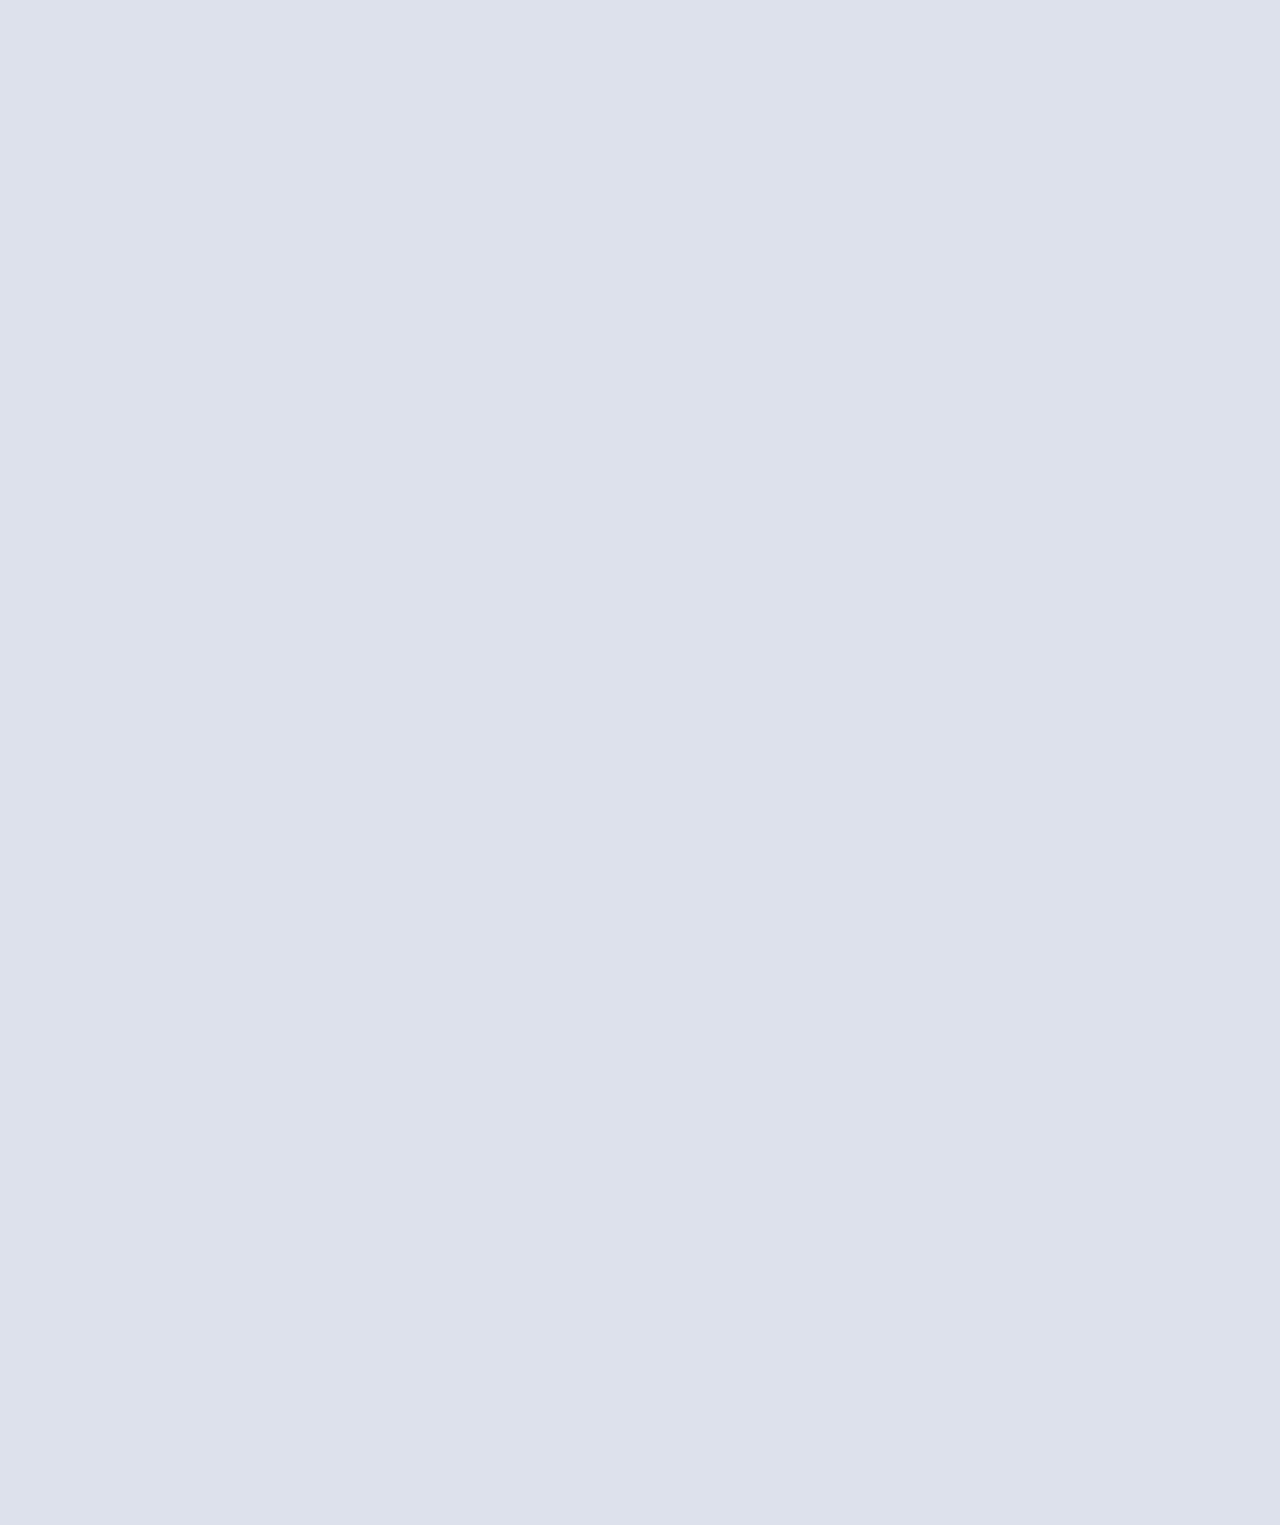
==== commit 3356b1ea: "Update index.html" ====
--- a/index.html
+++ b/index.html
@@ -64,12 +64,13 @@
                 <h1 style="color: var(--primary) !important;" class="m-0"><img class="mr-2" src="img/logo.png" alt="Logo">Verma Travels</h1>
                 
             </a>
+            <a href=" https://wa.me/919956567226" class="nav-item nav-link">Connect me on WhatsApp</a>
             <button class="navbar-toggler" type="button" data-bs-toggle="collapse" data-bs-target="#navbarCollapse">
                 <span class="fa fa-bars"></span>
             </button>
             <div class="collapse navbar-collapse" id="navbarCollapse">
                 <div class="navbar-nav ms-auto py-0">
-                    <a href=" https://wa.me/919956567226" class="nav-item nav-link">WhatsApp</a>
+                    
                     <a href="index.html" class="nav-item nav-link active">Home</a>
                     <a href="about.html" class="nav-item nav-link">About</a>
                     <a href="service.html" class="nav-item nav-link">Services</a>
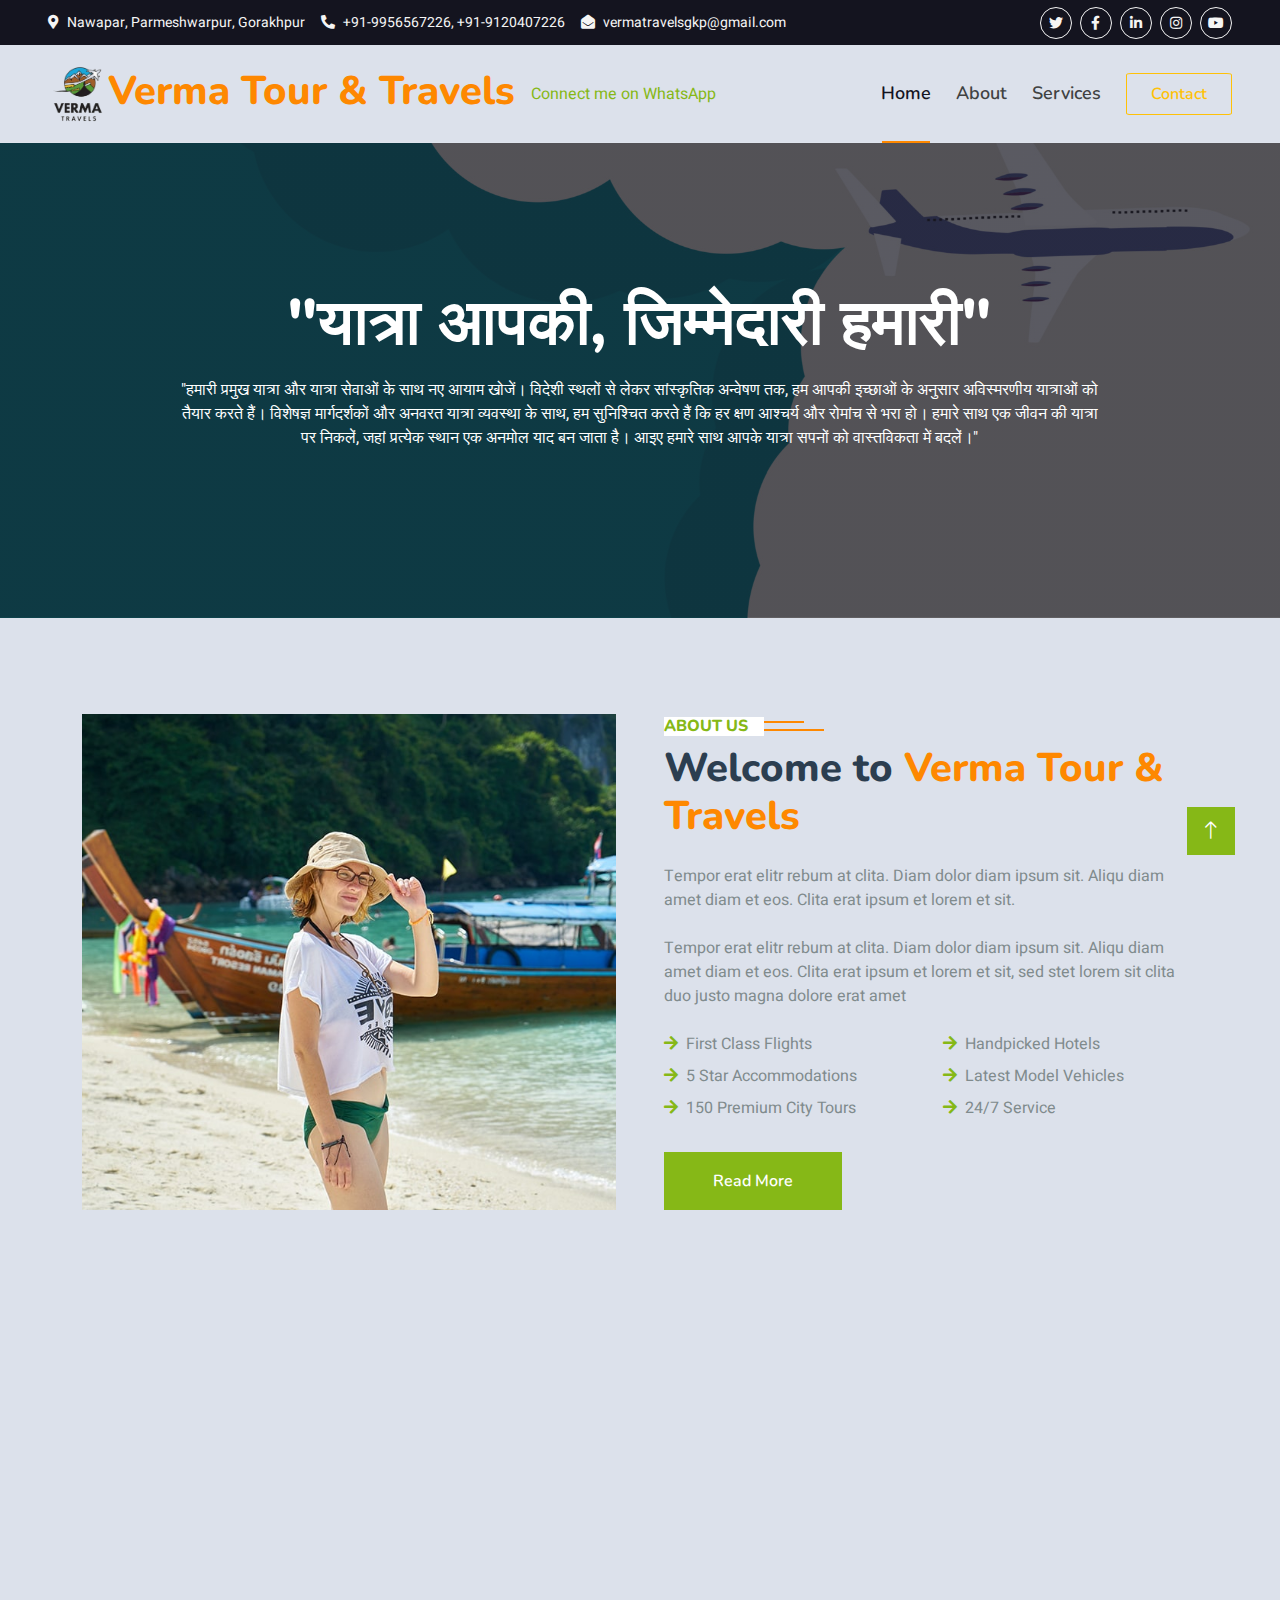
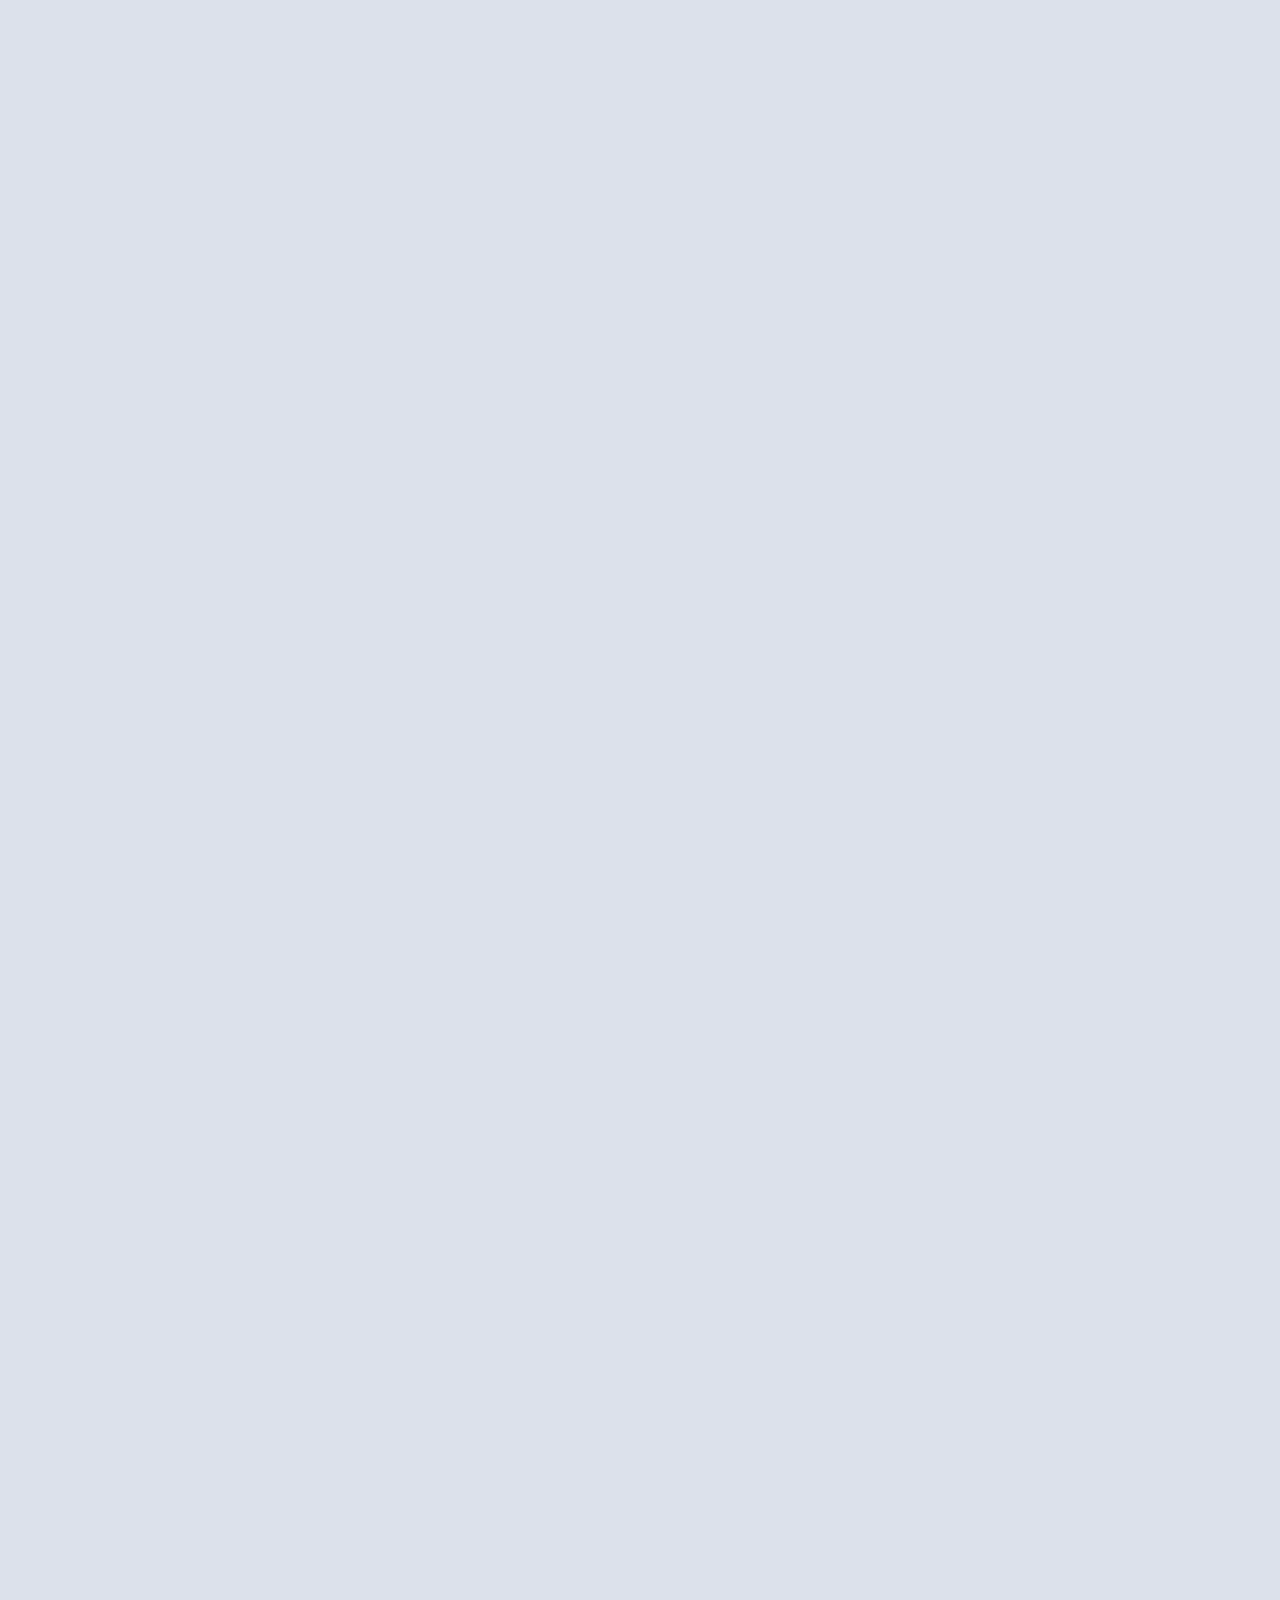
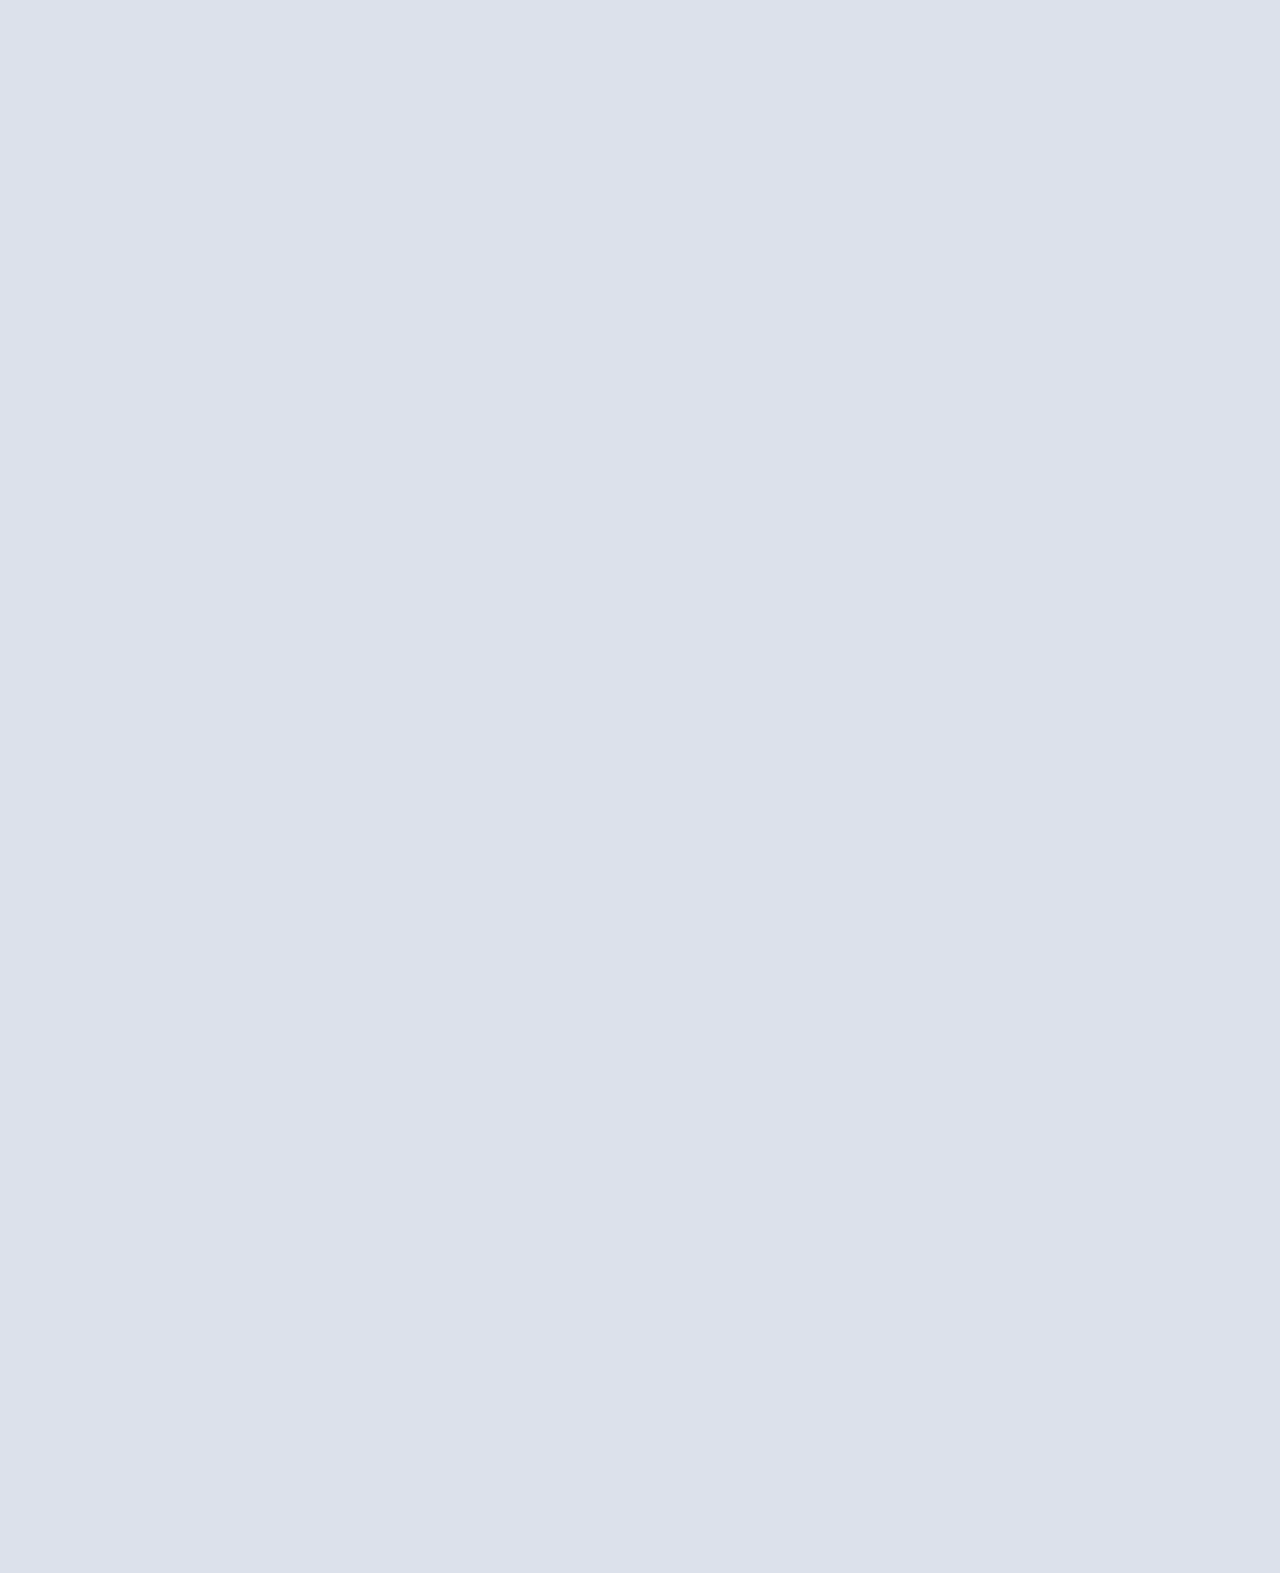
==== commit 40c09e9f: "Changing Shop name and adding whatsapp link in navbar" ====
--- a/index.html
+++ b/index.html
@@ -3,7 +3,7 @@
 
 <head>
     <meta charset="utf-8">
-    <title>Verma Travels | Home</title>
+    <title>Verma Tour & Travels | Home</title>
     <meta content="width=device-width, initial-scale=1.0" name="viewport">
     <meta content="" name="keywords">
     <meta content="" name="description">
@@ -61,10 +61,10 @@
     <div class="container-fluid position-relative p-0">
         <nav class="navbar navbar-expand-lg navbar-light px-4 px-lg-5 py-3 py-lg-0">
             <a href="" class="navbar-brand p-0">
-                <h1 style="color: var(--primary) !important;" class="m-0"><img class="mr-2" src="img/logo.png" alt="Logo">Verma Travels</h1>
+                <h1 style="color: var(--primary) !important;" class="m-0"><img class="mr-2" src="img/logo.png" alt="Logo">Verma Tour & Travels</h1>
                 
             </a>
-            <a href=" https://wa.me/919956567226" class="nav-item nav-link">Connect me on WhatsApp</a>
+            <a class="connect-whatsapp blink" href=" https://wa.me/919956567226" class="nav-item nav-link">Connect me on WhatsApp</a>
             <button class="navbar-toggler" type="button" data-bs-toggle="collapse" data-bs-target="#navbarCollapse">
                 <span class="fa fa-bars"></span>
             </button>
@@ -108,7 +108,7 @@
                 </div>
                 <div class="col-lg-6 wow fadeInUp" data-wow-delay="0.3s">
                     <h6 class="section-title bg-white text-start text-primary pe-3">About Us</h6>
-                    <h1 class="mb-4">Welcome to <span style="color: var(--primary);">Verma Travels</span></h1>
+                    <h1 class="mb-4">Welcome to <span style="color: var(--primary);">Verma Tour & Travels</span></h1>
                     <p class="mb-4">Tempor erat elitr rebum at clita. Diam dolor diam ipsum sit. Aliqu diam amet diam et eos. Clita erat ipsum et lorem et sit.</p>
                     <p class="mb-4">Tempor erat elitr rebum at clita. Diam dolor diam ipsum sit. Aliqu diam amet diam et eos. Clita erat ipsum et lorem et sit, sed stet lorem sit clita duo justo magna dolore erat amet</p>
                     <div class="row gy-2 gx-4 mb-4">
